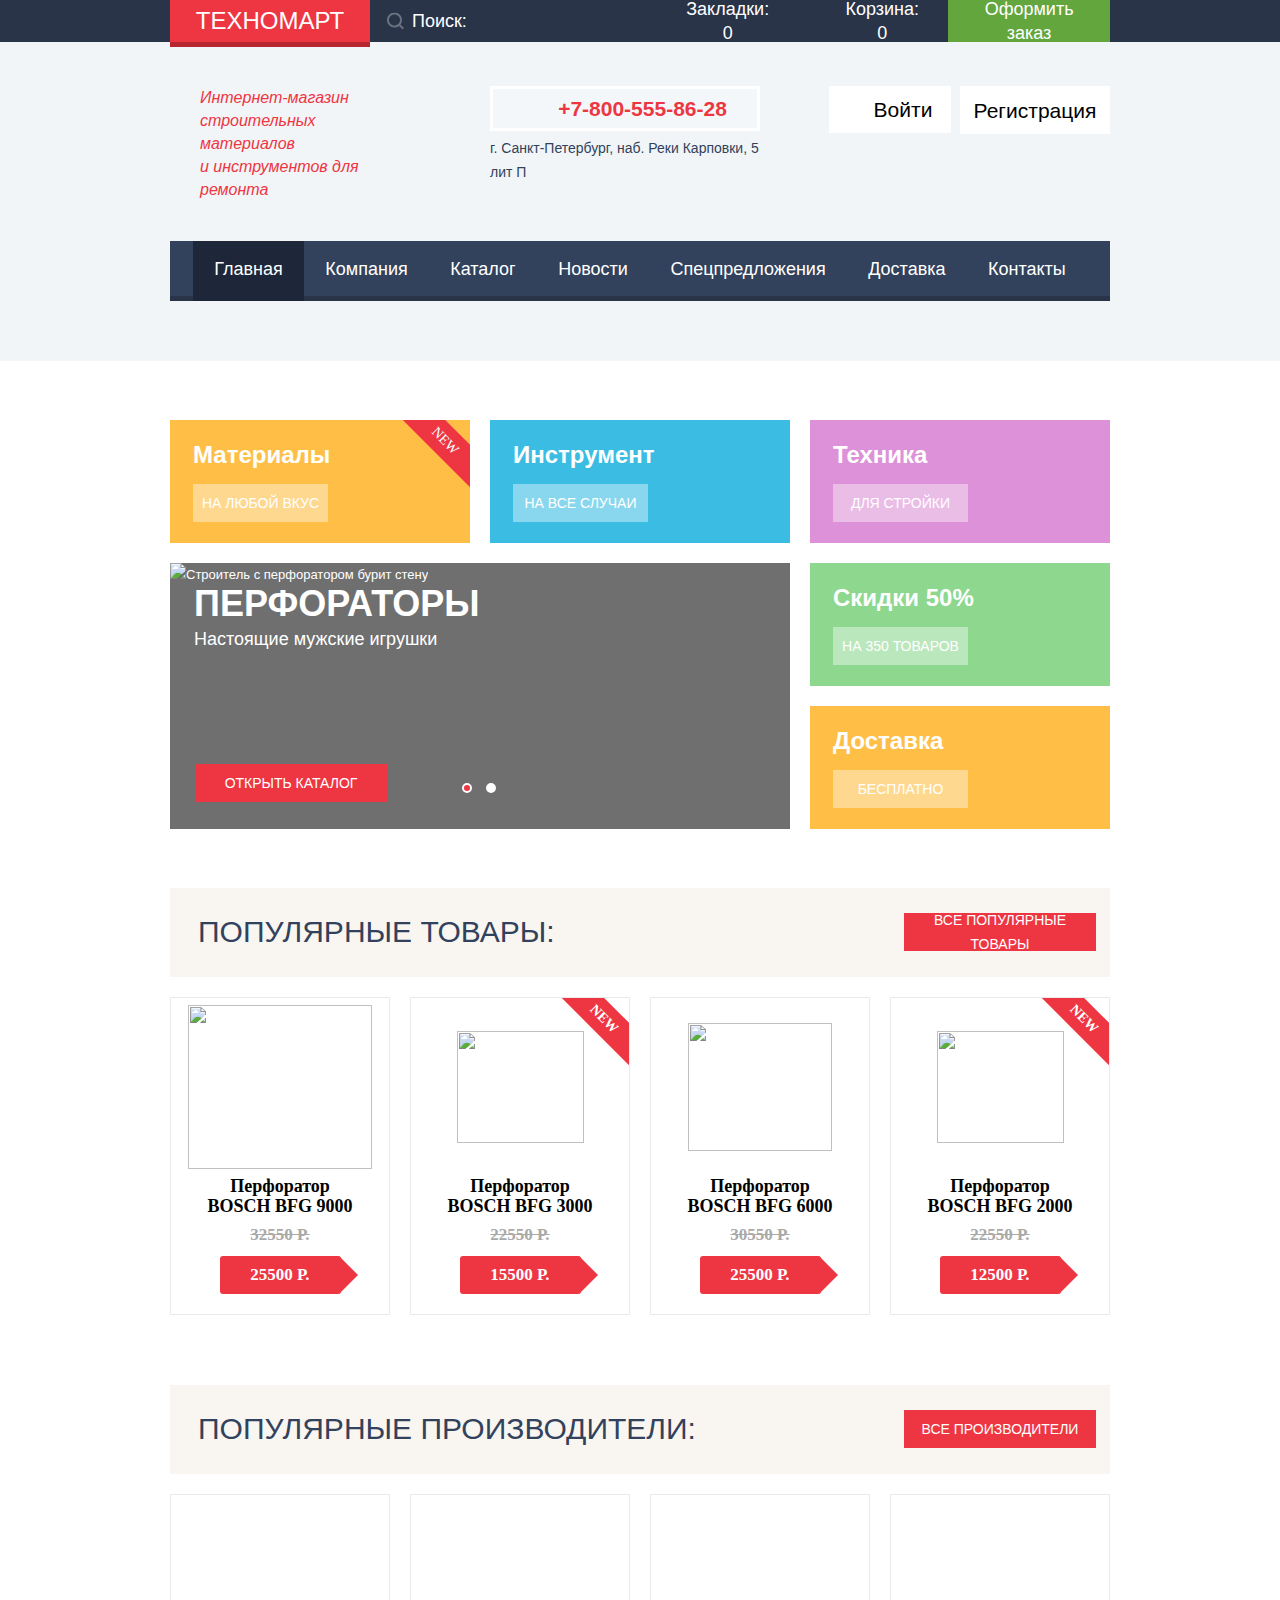
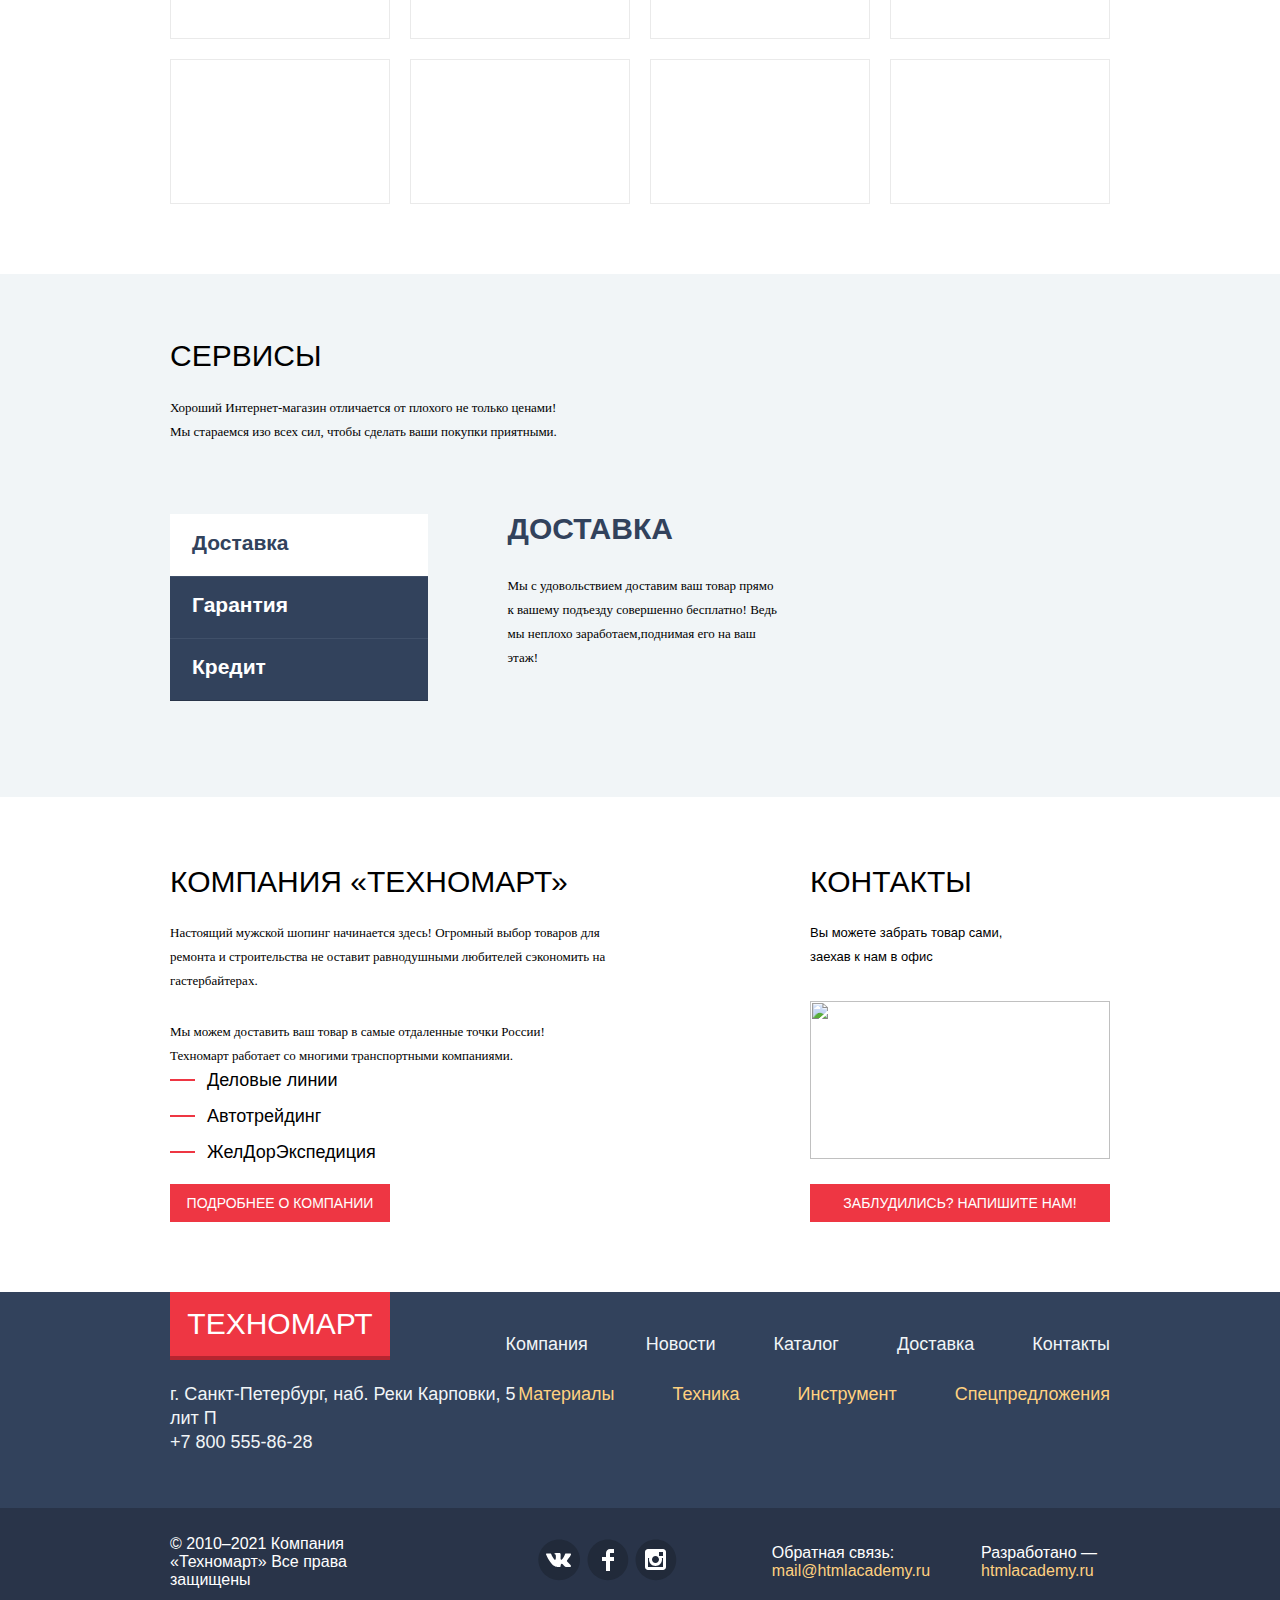
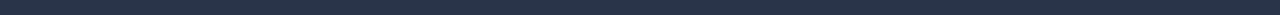
==== index.html @ 5bc8c8d2 "Add files via upload" ====
<!DOCTYPE html>
<html lang="ru">
  <head class="page">
    <meta charset="utf-8">
    <title>HTML Academy: Техномарт</title>
    <link rel="stylesheet" href="normalize.css">
    <link rel="stylesheet" href="styles.css">
    <link rel="icon" href="favicon.ico">
    <link rel="icon" href="img/favicon/32.svg" type="image/svg+xml">
    <link rel="apple-touch-icon" href="img/favicon/180.png">
    <link rel="manifest" href="manifest.webmanifest">
  </head>
  <body class="page-body">
    <header class="main-header">
      <div class="nav-box">
        <nav class="main-nav wrapper">
          <a class="main-header-logo" href="index.html">Техномарт</a>
          <form class="main-search" action="https://echo.htmlacademy.ru/" method="POST">
            <input class="main-search-field" placeholder="Поиск:" type="text" name="search-nav" id="search-form-1" >
            <label class="main-search-label">
              <input class="main-search-submit" type="submit">
              <svg class="main-search-icon" width="17" height="17" viewBox="0 0 17 17" fill="none" xmlns="http://www.w3.org/2000/svg">
                <path fill-rule="evenodd" clip-rule="evenodd" d="M13.458 12.044L17 15.586L15.586 17L12.044 13.458C10.782 14.421 9.21 15 7.5 15C3.35786 15 0 11.6421 0 7.5C0 3.35786 3.35786 0 7.5 0C11.6421 0 15 3.35786 15 7.5C15.0001 9.14309 14.4581 10.7403 13.458 12.044ZM7.5 2C4.467 2 2 4.467 2 7.5C2.00331 10.5362 4.4638 12.9967 7.5 13C10.532 13 13 10.532 13 7.5C13 4.467 10.532 2 7.5 2Z" />
                </svg>
            </label>
          </form>
          <a class="button button-bookmark" href="blank.html">Закладки: 0</a>
          <a class="button button-cart" href="blank.html">Корзина: 0</a>
          <a class="button button-order" href="blank.html" >Оформить заказ</a>
        </nav>
      </div>
      <section class="wrapper">
        <div class="header-contacts">
          <h1 class="header-title">Интернет-магазин строительных материалов  
            <br>и инструментов для ремонта</h1>
          <div class="header-phone" >
            <a class="button header-number" href="tel:+78005558628"> +7-800-555-86-28</a>
            <p>г. Санкт-Петербург, наб. Реки Карповки, 5 лит П</p>
          </div>
          <div class="header-auth">
            <a class="button login-link" href="#">Войти</a>
            <a class="button login-reg" href="#">Регистрация</a>
          </div>
        </div>
          <ul class="site-navigation-list">
            <li class="navigation-item current" ><a href="#">Главная</a></li>
            <li class="navigation-item" ><a href="blank.html">Компания</a></li>
            <li class="navigation-item" ><a href="catalog.html">Каталог</a></li>
            <li class="navigation-item" ><a href="blank.html">Новости</a></li>
            <li class="navigation-item" ><a href="blank.html">Спецпредложения</a></li>
            <li class="navigation-item" ><a href="blank.html">Доставка</a></li>
            <li class="navigation-item" ><a href="blank.html">Контакты</a></li>
          </ul>
      </section>
    </header>
    <main class="container" >
      <section class="features wrapper" >
        <h2 hidden class="features-title">Что мы предлагаем:</h2>
        <div class="features-item materials features-new">
          <h3 class="features-subtitle">Материалы</h3>
          <a class="features-link" href="#">На любой вкус </a>
        </div>
        <div class="features-item instruments">
          <h3 class="features-subtitle">Инструмент</h3>
          <a class="features-link" href="#">На все случаи</a>
        </div>
        <div class="features-item technics ">
          <h3 class="features-subtitle ">Техника</h3>
          <a class="features-link" href="#">Для стройки</a>
        </div>
        <div class="slider">
          <ul class="slider-list">
            <li class="slider-item slider-item-active">
              <img class="slider-image" src="img/man-with-hammer-drill.jpg" width="620" height="266" alt="Строитель с перфоратором бурит стену">
              <h3 class="slider-header" >Перфораторы</h3>
              <p class="slider-caption" >Настоящие мужские игрушки</p>
              <a class="button slider-link" href="catalog.html">Открыть каталог</a>
            </li>
            <li class="slider-item">
              <img class="slider-image" src="img/man-with-drill.jpg" width="620" height="266" alt="Строитель с дрелью сверлить отверстие">
              <h3 class="slider-header" >Дрели</h3>
              <p class="slider-caption">Соседям на радость!</p>
              <a class="button slider-link" href="catalog.html">Открыть каталог</a>
            </li>
          </ul>
          <button  class="slider-btn-bwd" type="button"></button>
          <button  class="slider-btn-fwd" type="button"></button>
          <ul class="slider-pagination">
            <li><button data-slide="0" class="slider-tab slider-tab-active" type="button"></button></li>
            <li><button data-slide="1" class="slider-tab" type="button"></button></li>
          </ul>
        </div>
        <div class="features-item discounts">
          <h3 class="features-subtitle ">Скидки 50%</h3>
          <a class="features-link" href="#">На 350 товаров</a>
        </div>
        <div class="features-item shipping">
          <h3 class="features-subtitle " >Доставка</h3>
          <a class="features-link" href="#">Бесплатно</a>
        </div>
      </section>
      <section class="popular wrapper">
        <div class="section-heading">
          <h2 class="popular-title">Популярные товары: </h2>
          <a class="button popular-link" href="blank.html">Все популярные товары</a>
        </div>
        <ul class="product-list">
          <li data-product-id="1" class="product-item">
            <div class="product-buttons">
              <a class="button products-buy">Купить</a>
              <a href="" class="button products-bookmark">В закладки</a>
            </div>
            <div class="product-image"><img src="img/items/bosch-bfg-9000.jpg" width="184" height="164" alt=""></div>
            <div class="product-info">
              <a href="blank.html">
                <h3 class="product-item-title">Перфоратор BOSCH BFG 9000</h3>
              </a>
              <div class="product-discount">32550 Р.</div>
              <div class="product-price">25500 Р.</div>
            </div>
          </li>
          <li data-product-id="2" class="product-item product-new">
              <div class="product-buttons">
                <a class="button products-buy">Купить</a>
                <a href="" class="button products-bookmark">В закладки</a>
              </div>
              <div class="product-image"><img src="img/items/bosch-bfg-3000.jpg" width="127" height="112" alt=""></div>
              <div class="product-info">
                <a href="blank.html">
                  <h3 class="product-item-title">Перфоратор BOSCH BFG 3000</h3>
                </a>
              <div class="product-discount">22550 Р.</div>
              <div class="product-price">15500 Р.</div>
              </div>
          </li>
          <li data-product-id="3" class="product-item">
            <div class="product-buttons">
              <a class="button products-buy">Купить</a>
              <a href="" class="button products-bookmark">В закладки</a>
            </div>
            <div class="product-image"><img src="img/items/bosch-bfg-6000.jpg" width="144" height="128" alt=""></div>
            <div class="product-info">
              <a href="blank.html">
                <h3 class="product-item-title">Перфоратор BOSCH BFG 6000</h3>
              </a>
              <div class="product-discount">30550 Р.</div>
              <div class="product-price">25500 Р.</div>
            </div>
          </li>
          <li data-product-id="4" class="product-item product-new">
            <div class="product-buttons">
              <a class="button products-buy">Купить</a>
              <a href="" class="button products-bookmark">В закладки</a>
            </div>
            <div class="product-image"><img src="img/items/bosch-bfg-2000.jpg" width="127" height="112" alt=""></div>
            <div class="product-info">
              <a href="blank.html">
                <h3 class="product-item-title">Перфоратор BOSCH BFG 2000</h3>
              </a>
              <div class="product-discount">22550 Р.</div>
              <div class="product-price">12500 Р.</div>
            </div>
          </li>
        </ul>
      </section>
      <section class="partners wrapper">
        <div class="section-heading">
          <h2 class="partners-title">Популярные производители:</h2>
          <a class="button partners-link" href="blank.html">Все производители</a>
        </div>
        <ul class="partners-gallery">
          <li><a class="gallery-item" href="#"><img class="gallery-image" src="img/partners/bosch.png"  alt=""></a></li>
          <li><a class="gallery-item" href="#"><img class="gallery-image" src="img/partners/Makita.png"  alt=""></a></li>
          <li><a class="gallery-item" href="#"><img class="gallery-image" src="img/partners/DeWALT.png"  alt=""></a></li>
          <li><a class="gallery-item" href="#"><img class="gallery-image" src="img/partners/interskol.png"  alt=""></a></li>
          <li><a class="gallery-item" href="#"><img class="gallery-image" src="img/partners/Hitachi.png" alt=""></a></li>
          <li><a class="gallery-item" href="#"><img class="gallery-image" src="img/partners/LG.png"  alt=""></a></li>
          <li><a class="gallery-item" href="#"><img class="gallery-image" src="img/partners/AEG.png"  alt=""></a></li>
          <li><a class="gallery-item" href="#"><img class="gallery-image" src="img/partners/Metabo.png"  alt=""></a></li>
        </ul>
      </section>
      <section class="services">
        <div class="wrapper">
          <h2 class="services-title">Сервисы</h2>
          <p class="services-slogan">Хороший Интернет-магазин отличается от плохого не только ценами!
          Мы стараемся изо всех сил, чтобы сделать ваши покупки приятными.
          </p>
          <div class="services-content">
            <ul class="services-list">
              <li><a data-slide="0" class="services-item services-item-current">Доставка</a></li>
              <li><a data-slide="1" class="services-item">Гарантия</a></li>
              <li><a data-slide="2" class="services-item">Кредит</a></li>
            </ul>
            <div id="shipping" class="services-slide services-shipping services-visible">
              <h3 class="services-inner-title">Доставка</h3>
              <p class="services-text-shipping">
                Мы с удовольствием доставим ваш товар прямо к вашему подъезду
                совершенно бесплатно!
                Ведь мы неплохо заработаем,поднимая его на ваш этаж!
              </p>
            </div>
            <div id="guarantee" class="services-slide services-guarantee">
              <h3 class="services-inner-title">Гарантия</h3>
              <p class="services-text-guarantee">
                Если купленный у нас товар поломается или заискрит, а также в случае пожара, спровоцированного его возгоранием,
                вы всегда можете быть уверены в нашей гарантии.
                Мы обменяем сгоревший товар на новый. Дом уж восстановите как-нибудь сами.
              </p>
            </div>
            <div id="credit" class="services-slide services-credit">
              <h3 class="services-inner-title">Кредит</h3>
              <p class="services-text-credit">
                Залезть в долговую яму стало проще! Кредитные консультанты придут вам на помощь.
              </p>
              <a class="button credit-link" href="#">Отправить заявку</a>
            </div>
          </div>
        </div>
      </section>
      <section class="about wrapper">
        <div class="about-company">
          <h2 class="about-title">КОМПАНИЯ «Техномарт»</h2>
          <div class="about-company-content">
            <p>
              Настоящий мужской шопинг начинается здесь! Огромный выбор
              товаров для ремонта и строительства не оставит равнодушными
              любителей сэкономить на гастербайтерах.
            </p>
            <p>
              Мы можем доставить ваш товар в самые отдаленные точки России!
              <br>
              Техномарт работает со многими транспортными компаниями.
            </p>
          </div>
          <ul class="about-list">
            <li class="about-item">Деловые линии</li>
            <li class="about-item">Автотрейдинг</li>
            <li class="about-item">ЖелДорЭкспедиция</li>
          </ul>
          <a class="button about-link" href="blank.html">Подробнее о компании</a>
        </div>
        <div class="map">
          <h2 class="about-title">Контакты</h2>
          <p>Вы можете забрать товар сами,<br> заехав к нам в офис</p>
          <a id="button-map" class="map-modal-link" ><img src="img/map.jpg"  width="300" height="158" alt=""></a>
          <a id="button-feedback" class="button modal-link">Заблудились? Напишите нам!</a>
        </div>
      </section>
    </main>
    <footer class="main-footer">
      <section class="footer-nav wrapper">
        <div class="footer-nav-first">
          <a class="button footer-logo" href="#">Техномарт</a>
          <ul class="footer-menu-first">
            <li class="first-menu-item"><a  href="blank.html">Компания</a></li>
            <li class="first-menu-item"><a  href="blank.html">Новости</a></li>
            <li class="first-menu-item"><a  href="catalog.html">Каталог</a></li>
            <li class="first-menu-item" ><a href="blank.html">Доставка</a></li>
            <li class="first-menu-item" ><a href="blank.html">Контакты</a></li>
          </ul>
        </div>
        <div class="footer-nav-second">
          <p class="footer-nav-adress">г. Санкт-Петербург, наб. Реки Карповки, 5 лит П 
            <br>+7 800 555-86-28
          </p>
          <ul class="footer-menu-second">
            <li class="second-menu-item" ><a href="blank.html">Материалы</a></li>
            <li class="second-menu-item" ><a href="blank.html">Техника</a></li>
            <li class="second-menu-item" ><a href="blank.html">Инструмент</a></li>
            <li class="second-menu-item" ><a href="blank.html">Спецпредложения</a></li>
          </ul>
        </div>
      </section>
      <section class="footer-bottom">
        <div class="footer-bottom-box wrapper">
            <p class="footer-copyright">
              © 2010–2021 Компания «Техномарт» Все права защищены
            </p>
          <div class="footer-socials">
            <a href="#">
              <svg class="footer-socials-icon" width="44" height="44" viewBox="0 0 44 44" fill="none" xmlns="http://www.w3.org/2000/svg">
              <path fill-rule="evenodd" clip-rule="evenodd" d="M22.1627 1.4839C33.6533 1.4839 42.9683 10.5873 42.9683 21.8169C42.9683 33.0461 33.6533 42.1494 22.1627 42.1494C10.6721 42.1494 1.35714 33.0461 1.35714 21.8169C1.35714 10.5873 10.6721 1.4839 22.1627 1.4839Z" />
              <path d="M24.5403 25.7281C25.4609 25.4384 26.6395 27.6406 27.8943 28.4834C28.836 29.1219 29.5573 28.9841 29.5573 28.9841L32.9017 28.9372C32.9017 28.9372 34.6495 28.8322 33.8232 27.4803C33.7549 27.3678 33.3389 26.4781 31.334 24.6472C29.2376 22.7319 29.5217 23.0422 32.0456 19.7309C33.5835 17.7125 34.1988 16.4797 34.0062 15.9547C33.8213 15.4494 32.6918 15.5806 32.6918 15.5806L28.9237 15.6059C28.5568 15.6069 28.2458 15.7175 28.1042 16.0887C28.1013 16.0925 27.5062 17.6506 26.7127 18.9753C25.0362 21.7775 24.3669 21.9266 24.0896 21.7512C23.4531 21.3453 23.6139 20.1228 23.6139 19.2537C23.6139 16.5378 24.0299 15.4053 22.7992 15.1128C22.388 15.0153 22.0876 14.9516 21.0389 14.9422C19.6985 14.9225 18.5603 14.9422 17.9151 15.2506C17.4866 15.4597 17.1582 15.9181 17.3575 15.9444C17.6079 15.9772 18.1693 16.0944 18.4697 16.4937C18.8559 17.0112 18.8443 18.1709 18.8443 18.1709C18.8443 18.1709 19.0649 21.3687 18.3243 21.7653C17.8159 22.0372 17.1206 21.4822 15.6252 18.9378C14.8615 17.6366 14.2847 16.1984 14.2847 16.1984C14.2847 16.1984 14.173 15.9312 13.9708 15.785C13.73 15.6116 13.393 15.5562 13.393 15.5562L9.81656 15.5787C9.81656 15.5787 9.27923 15.5937 9.08182 15.8244C8.90656 16.0287 9.06738 16.4506 9.06738 16.4506C9.06738 16.4506 11.8686 22.9016 15.0406 26.1509C17.9488 29.1341 21.2537 28.9362 21.2537 28.9362H22.7511C22.7511 28.9362 23.2027 28.8856 23.4338 28.6437C23.6495 28.4187 23.6399 27.9959 23.6399 27.9959C23.6399 27.9959 23.61 26.0187 24.5403 25.7281Z" fill="white"/>
              </svg>
            </a>
            <a href="#">
                <svg class="footer-socials-icon" width="44" height="44" viewBox="0 0 44 44" fill="none" xmlns="http://www.w3.org/2000/svg">
                <path fill-rule="evenodd" clip-rule="evenodd" d="M21.8938 1.4839C33.1232 1.4839 42.2265 10.5873 42.2265 21.8169C42.2265 33.0461 33.1232 42.1494 21.8938 42.1494C10.6643 42.1494 1.56108 33.0461 1.56108 21.8169C1.56108 10.5873 10.6643 1.4839 21.8938 1.4839Z" />
                <path d="M28 15V11H24C21.7909 11 20 12.7909 20 15V19H16V23H20V33H24V23H28V19H24V15H28Z" fill="white"/>
                </svg>
            </a>
            <a href="#">
                <svg class="footer-socials-icon" width="44" height="44" viewBox="0 0 44 44" fill="none" xmlns="http://www.w3.org/2000/svg">
                <path fill-rule="evenodd" clip-rule="evenodd" d="M21.8938 1.4839C33.1233 1.4839 42.2265 10.5873 42.2265 21.8169C42.2265 33.0461 33.1233 42.1494 21.8938 42.1494C10.6643 42.1494 1.56112 33.0461 1.56112 21.8169C1.56112 10.5873 10.6643 1.4839 21.8938 1.4839Z" />
                <path fill-rule="evenodd" clip-rule="evenodd" d="M14 11H29C30.65 11 32 12.35 32 14V29C32 30.65 30.65 32 29 32H14C12.35 32 11 30.65 11 29V14C11 12.35 12.35 11 14 11ZM25 21.5C25 19.57 23.43 18 21.5 18C19.57 18 18 19.57 18 21.5C18 23.43 19.57 25 21.5 25C23.43 25 25 23.43 25 21.5ZM14 29V20H15.181C15.0626 20.4913 15.0019 20.9947 15 21.5C15 25.0899 17.9101 28 21.5 28C25.0899 28 28 25.0899 28 21.5C27.9986 20.9946 27.9379 20.4912 27.819 20H29V29H14ZM25 18H29V14H25V18Z" fill="white"/>
                </svg>
            </a>
          </div>
          <div class="footer-communication">
            <p class="footer-communication-mail">Обратная связь:
             <a class="footer-communication-link" href="mailto:mail@htmlacademy.ru">mail@htmlacademy.ru</a>
            </p>
            <p class="footer-communication-dev">Разработано &mdash;
             <a class="footer-communication-link" href="https://htmlacademy.ru/intensive/htmlcss">htmlacademy.ru</a>
            </p>
          </div>
        </div>
    </section>
    </footer>
    <aside id="modal" class="modal">
      <div class="modal-top-line"></div>
          <form action="https://echo.htmlacademy.ru/" method="POST">
            <div class="modal-container">
              <div class="modal-header">
                <div class="modal-fields">
                  <label class="modal-label">
                    <p>Ваше имя:</p>
                    <input class="modal-input" placeholder="Имя Фамилия" type="text" name="username" id="modal-name">
                  </label>
                  <label class="modal-label">
                    <p>Ваш e-mail:</p>
                    <input  class="modal-input" placeholder="email@example.com" type="email" name="e-mail" id="modal-email">
                  </label>
                </div>
                <label class="modal-label">
                  <p>Текст письма:</p>
                </label>
                  <textarea class="modal-textarea" name="message" id="message" cols="30" rows="6" placeholder="В свободной форме"></textarea>
              </div>
              <footer class="modal-footer">
                <button class="button modal-button" type="submit">Отправить</button>
              </footer>
            </div>
          </form>
          <button id="modal-close" class="modal-close" type="button"></button>
    </aside>
    <aside id="modal-order" class="modal">
      <div class="modal-top-line"></div>  
      <div class="modal-header-basket">
        <img class="modal-header-image" width="66" height="66" src="img/icons/icon-mark.svg" alt="">
        <h2 class="modal-header-title" >Товар добавлен в корзину!</h2>
      </div>
      <footer class="modal-basket-footer">
        <a href="" class="button modal-order">Оформить заказ</a>
        <a href="catalog.html" class="button modal-continue">Продолжить покупки</a>
      </footer>
      <button id="modal-close-basket" class="modal-close" type="button"></button>
    </aside>
    <aside id="modal-map" class="modal modal-map">
      <div class="modal-top-line"></div>
        <iframe class="modal-iframe" src="https://www.google.com/maps/embed?pb=!1m18!1m12!1m3!1d1996.8178647588688!2d30.31519231617443!3d59.96834466666385!2m3!1f0!2f0!3f0!3m2!1i1024!2i768!4f13.1!3m3!1m2!1s0x4696315bc4e8ce61%3A0xe703c377f3424272!2sStudio%20212!5e0!3m2!1sru!2sru!4v1624722445084!5m2!1sru!2sru" width="940" height="446" allowfullscreen="" loading="lazy"></iframe>
        <button id="modal-close-map" class="modal-close" type="button"></button>
    </aside>
    <script src="js/main.js"></script>
  </body>
</html>
---- styles.css ----
/* Variables */

:root {
  --basic-red: #EE3643;
  --basic-green: #63A63E;
  --basic-grey: #3D546F;
  --basic-greylight: #C5C5C5;
  --basic-background: #F1F5F7;
  --basic-white: #ffffff;
  --basic-heading:#F9F5F0;
  --special-yellow: #FFBF47;
  --special-blue:#3BBCE3;
  --special-lilac:#DC91D8;
  --special-greenlight:#8ED78F;
  --special-yellowlight:#FFD180;

  --success:#5FBB2D;
  --warning:#FFBF47;
  --error:#BA2732;
}

/* Fonts */

@font-face {
      font-family: "Сuprum";
      font-style: normal;
      src:
      url("fonts/cuprum.woff2") format("woff2"),
      url("fonts/cuprum.woff") format("woff")
      ;

}
@font-face {
  font-family: "Сuprum";
  font-style: normal;
  font-weight: bold;
  src:
  url("fonts/cuprumbold.woff2") format("woff2"),
  url("fonts/cuprumbold.woff") format("woff")
  ;

}
@font-face {
  font-family: "Сuprum";
  font-style: italic;
  src:
  url("fonts/cuprumitalic.woff2") format("woff2"),
  url("fonts/cuprumitalic.woff") format("woff")
  ;

  }
@font-face {
        font-family: "PT sans";
        font-weight: normal;
        src:
        url("fonts/ptsans.woff2") format("woff2"),
        url("fonts/ptsans.woff") format("woff");
    }
@font-face {
      font-family: "PT sans";
      font-weight: bold;
      src:
      url("fonts/ptsansbold.woff2") format("woff2"),
      url("fonts/ptsansbold.woff") format("woff");
  }
/* main styles */
.page-body {
  position: relative;
  margin: 0;
  padding: 0;
  font-family: "Сuprum", Arial, sans-serif;
  font-style: normal;
  font-weight: normal;
  font-size: 13px;
  line-height: 24px;  
  }

a {
  text-decoration: none;
  }

.button {
  display: flex;
  align-items: center;
  justify-content: center;
  color: var(--basic-white);
  text-align: center;
  outline: none;
  height: 38px;
  font-size: 14px;
}
.wrapper {
  width: 940px;
  margin: 0 auto;
}

/* Navigation */
.main-header {
  width: 100%;
  background-color: var(--basic-background);
  margin-bottom: 59px;
  padding-bottom: 60px;
  }
.catalog-header {
  margin:0;
}
.nav-box {
  background-color:#293449;
  height: 42px;
  margin-bottom: 44px;
}
.main-nav {
  display: flex;
  align-items: center;
  background-color:#293449;
  height: 100%;
  font-size: 18px;
  color:var(--basic-white);
  }
.main-header-logo{
  width: 220px;
  height: 100%;
  font-size: 24px;
  color: var(--basic-white);
  text-transform: uppercase;
  background-color:var(--basic-red);
  box-shadow: 0 5px 0 0 #b62530;
  display: flex;
  align-items: center;
  justify-content: center;
  outline: none;
}
.main-header-logo:hover,
.main-header-logo:focus,
.footer-logo:hover,
.footer-logo:focus {
  background-color: #ca2c37;
}
.main-header-logo:active,
.footer-logo:active {
  background-color:var(--basic-red);
}
.main-search {
  position: relative;
  height: 100%;
}
.main-search-field{
  background-color: #293449;
  border: none;
  outline: none;
  color: var(--basic-white);
  padding: 0 10px 0 42px;
  height: 100%;
  width: 218px;
}
.main-search-field::placeholder {
  color: #ffffff;
}
.main-search-submit {
  display: none;
}
.main-search-label {
  display: flex;
  justify-content: center;
  position: absolute;
  left: 17px;
  top: 50%;
  transform: translateY(-50%);
  color: #fff;
  cursor: pointer;
}
.main-search-icon {
  fill: var(--basic-white);
  opacity: 0.3;
}
.main-search-field:focus {
  background-color: #ffffff;
  color: black;
}
.main-search-field:hover + .main-search-label .main-search-icon {
  opacity: 1;
}
.main-search-field:focus + .main-search-label .main-search-icon {
  opacity: 1;
  fill: var(--basic-red);
}
.button-bookmark,
.button-cart,
.button-order {
  height: 100%;
  box-sizing: border-box;
  font-size: inherit;
}
.button-bookmark {
  padding: 9px 22px;
}
.button-cart {
  padding: 9px 26px;
}
.button-order {
  padding: 9px 18px;
  background-color: var(--basic-green);
}
.button-bookmark::before {
  content: "";
  background: url(img/icons/icon-bookmark.svg) no-repeat;
  height: 16px;
  width: 14px;
  padding-right: 9px;
  display: block;
  fill: var(--basic-white);
  opacity: 0.3;
}
.button-cart::before {
  content: "";
  background: url(img/icons/icon-cart.svg) no-repeat;
  height: 15px;
  width: 15px;
  padding-right: 9px;
  fill: var(--basic-white);
  opacity: 0.3;
}
.button-bookmark:hover::before,
.button-cart:hover::before,
.button-order:hover {
  opacity: 1;
}
.button-order:hover {
  background-color: var(--success);
}
.button-bookmark:active::before,
.button-cart:active::before
 {
  opacity: 0.3;
}
.button-bookmark:active,
.button-cart:active {
  color: rgba(255, 255, 255, 0.5);
  background: #161D29;
}
.button-order:active {
  color: rgba(255, 255, 255, 0.5);
  background-color: var(--basic-green);
}

.button-bookmark:focus,
.button-cart:focus {
  background: #161D29;
}
.button-order:focus {
  background-color: var(--success);
}
.button-filled {
  background-color: var(--basic-red);
}
.button-filled:hover {
  background-color: #ca2c37;
}
.button-filled:active {
  background-color: #ca2c37;
}
.button-filled:focus {
  background-color: #ca2c37;
}
.header-contacts {
  padding-left: 30px;
  display: flex;
  margin-bottom: 40px;
}
.header-title {
  padding: 0;
  margin: 0;
  margin-right: 93px ;
  font-style: italic;
  font-weight: normal;
  font-size: 16px;
  line-height: 23px;
  color:var(--basic-red);
}
.header-phone {
  margin-right: 69px;
  display: flex;
  align-items: center;
  flex-direction: column;
}
.header-phone p {
  margin: 0;
  color: #32425C;
  font-size: 14px;
}
.header-number {
  color: var(--basic-red);
  font-weight: bold;
  font-size: 21px;
  line-height: 30px;
  background: #F3F7F9;
  border: 3px solid #FFFFFF; 
  width: 270px;
  height: 45px;
  box-sizing: border-box;
  margin-bottom: 5px;
}
.header-number::before {
  content: "";
  background: url(img/icons/icon-phone.svg) no-repeat;
  height: 19px;
  width: 19px;
  padding-right: 16px;
  fill: var(--basic-white);
}
.header-auth {
  font-size: 21px;
  line-height: 21px;
  color: black;
  display: flex;
}
.login-link {
  color: #000;
  height: 47px;
  width: 122px;
  background-color: var(--basic-white);
  margin-right: 9px;
  font-size: inherit;
}
.login-link::before {
  content: "";
  background: url(img/icons/icon-login.svg) no-repeat;
  width: 20px;
  height: 17px;
  margin-right: 6px;
  opacity: 0.3;
}
.login-reg {
  font-size: inherit;
  color: black;
  height: 48px;
  min-width: 150px;
  background-color: var(--basic-white);
}
.login-reg:hover,
.login-link:hover,
.login-link:hover::before {
  color: var(--basic-red);
  fill: var(--basic-grey);
  opacity: 1;
}
.login-reg:focus,
.login-link:focus,
.login-link:focus::before {
  color: var(--basic-red);
  fill: var(--basic-grey);
  opacity: 1;
}
.login-reg:active,
.login-link:active {
  opacity: 0.3;
  color: var(--basic-greylight);
}
.header-auth-profile {
  display: flex;
  flex-direction: column;
  align-items: center;
  justify-content: space-between;
  background-color: var(--basic-background);
}
.header-auth-line {
  display: flex;
}
.profile-link {
  display: flex;
  padding: 12px 0;
  margin: 0;
  color: #000;
  margin-right: 20px;
}
.profile-link::before {
  content: "";
  background-image: url(img/icons/icon-user.svg);
  width: 20px;
  height: 18px;
  margin-right: 20px;
  opacity: 0.3;
}
.profile-logout{
  width: 20px;
  height: 18px;
  padding: 12px 0;
  opacity: 0.3;
}
.profile-link:hover::before {
  opacity: 1;
}
.profile-logout:hover {
  opacity: 1;
}
.profile-link:active {
  opacity: 0.3;
}
.profile-logout:active {
    opacity: 0.3;
}
.header-auth-list {
  display: flex;
  list-style: none;
  font-size: 16px;
  line-height: 18px;
  padding: 0;
  margin: 0;
}
.header-list-item a{
  color: #32425C;
}
.header-list-item:hover a{
  color: var(--basic-red);
}
.header-list-item:active a{
  color: #32425C;
  opacity: 0.3;
}
.header-list-item:last-child:before {
  margin: 0 12px 0 12px;
  content: '';
  display: inline-block;
  width: 5px;
  height: 5px;
  border-radius: 50%;
  background-color: #32425C;
}
.site-navigation-list {
  background: #32425C;
  box-shadow: inset 0px -5px 0px #293449;
  list-style: none;
  margin:0;
  padding: 0;
  display: flex;
  flex-wrap: wrap;
  text-align: center;
  padding: 0 23px 0 ;
}
.navigation-item  {
  font-size: 18px;
  flex-grow: 1;
}
.navigation-item a {
  padding: 16px 0 20px;
  color: var(--basic-white);
  display: block;
  outline: none ;
}
.navigation-item:hover {
  background-color: #293449;
}
.navigation-item a:focus {
  background-color: #293449;
}
.navigation-item:active {
  background-color: #1D2739;
  opacity: 0.5;
}
.current {
  background-color: #1D2739;
}
/* Navigation */

/* Main-Content */

.container {
  background-color: var(--basic-white);
}
.features {
  display: grid;
  gap:20px;
  grid-template-columns: 300px 300px 300px;
  margin-bottom: 59px;
}
.features-item {
  position: relative;
  box-sizing: border-box;
  width: 300px;
  min-height: 123px;
  padding-top: 20px;
  padding-left: 23px;
  overflow: hidden;
}
.features-subtitle {
  font-size: 24px;
  line-height: 30px;
  margin: 0;
  margin-bottom: 14px;
  color: var(--basic-white);
}
.features-link {
  display: block;
  width: 135px;
  padding: 10px 0;
  font-size: 14px;
  line-height: 18px;
  text-transform: uppercase;
  text-align: center;
  color: var(--basic-white);
  background: rgba(255, 255, 255, 0.4);
  outline: none;
}
.features-link:hover {
  background: rgba(255, 255, 255, 0.3);
}
.features-link:active {
  background: rgba(255, 255, 255, 0.2);
}
.features-link:focus {
  background: rgba(255, 255, 255, 0.2);
}
.materials  {
  grid-column: 1/2;
  grid-row: 1/1;
  background-image: url(img/icons/icon-1.svg);
  background-color: var(--special-yellow);
  background-position: 213px 31px;
  background-repeat: no-repeat;
}
.instruments{
  grid-column: 2/3;
  grid-row: 1;
  background-image: url(img/icons/icon-2.svg);
  background-color: var(--special-blue);
  background-position: 194px 34px;
  background-repeat: no-repeat;
}
.technics {
  grid-column: 3/4;
  grid-row: 1;
  background-image: url(img/icons/icon-3.svg);
  background-color: var(--special-lilac);
  background-position: 191px 31px;
  background-repeat: no-repeat;
}
.discounts {
  grid-column: 3/4;
  grid-row:2/3;
  background-image: url(img/icons/icon-4.svg);
  background-color: var(--special-greenlight);
  background-position: 196px 27px;
  background-repeat: no-repeat;
}
.shipping{
  grid-column: 3/4;
  grid-row: 3/4;
  background-image: url(img/icons/icon-5.svg);
  background-color: var(--special-yellow);
  background-position: 191px 32px;
  background-repeat: no-repeat;
}
.slider {
  grid-column: 1/3;
  grid-row: 2/4;
  position: relative;
}
.slider-list {
  padding: 0;
  margin: 0;
  list-style: none; 
} 
.slider-image {
  object-fit: contain;
}
.slider-item {
  display: none;
  width: 620px;
  height: 266px;
  margin: 0;
  background-color: #6f6f6f;
  color: var(--basic-white);
}
.slider-item-active {
  display: block;
}
.slider-header {
  position: absolute;
  margin: 0;
  top: 23px;
  font-size: 36px;
  line-height: 36px;
  text-transform: uppercase;
  left: 24px;
}
.slider-caption {
  margin: 0;
  position: absolute;
  top: 64px;
  font-size: 18px;
  left: 24px;
}
.slider-link {
  position: absolute;
  bottom: 27px;
  left: 25px;
  width: 192px;
  background-color: #ee3643;
  text-transform: uppercase;
}
.slider-btn-bwd {
  position: absolute;
  border: 0;
  background-color: transparent;
  cursor: pointer;
  top: 122px;
  left:25px;
  height: 40px;
  width: 22px;
  background-image: url(img/icons/icon-left.svg);
}
.slider-btn-fwd {
  position: absolute;
  border: 0;
  background-color: transparent;
  cursor: pointer;
  top: 122px;
  right:22px;
  height: 40px;
  width: 22px;
  background-image: url(img/icons/icon-left.svg);
  -ms-transform: rotate(180deg);
  transform: rotate(180deg);
}
.slider-pagination {
  position: absolute;
  bottom: 30px;
  display: flex;
  left: 46%;
  list-style: none;
  margin: 0;
  padding: 0;
}
.slider-tab {
  background-color: #fff;
  border-radius: 50%;
  cursor: pointer;
  height: 10px;
  width: 10px;
  padding: 0;
  border: 2px solid #fff;
  margin: 0px 7px;
}
.slider-tab-active {
  background-color: #ee3643;
  border: 2px solid #fff;
}

/* Products */

.popular{
  margin-bottom:70px ;
}
.section-heading {
  background-color: var(--basic-heading  );
  background-color: #f9f5f0;
  display: flex;
  justify-content: space-between;
  align-items: center;
  margin-bottom: 20px;
  padding: 25px 14px 26px 28px;
}
.popular-title,
.partners-title {
  text-transform: uppercase;
  margin: 0;
  font-size: 30px;
  font-weight: normal;
  line-height: 30px;
  color: #32425C;
}

.popular-link,
.partners-link {
  text-transform: uppercase;
  width: 192px;
  background-color: #ee3643;
}
.popular-link:hover,
.partners-link:hover,
.slider-link:hover,
.about-link:hover,
.modal-link:hover,
.credit-link:hover {
  background-color: #CA2C37;
}
.popular-link:active,
.partners-link:active,
.slider-link:active,
.about-link:active,
.modal-link:active,
.credit-link:active {
  background-color: #BA2732;
}
.popular-link:focus,
.partners-link:focus,
.slider-link:focus,
.about-link:focus,
.modal-link:focus,
.credit-link:focus {
  background-color: #BA2732;
}
.product-list {
  display: grid;
  grid-template-columns: 220px 220px 220px 220px;
  gap: 20px;
  font-family: "PT Sans";
  font-style: normal;
  font-weight: bold;
  list-style: none;
  padding: 0;
  margin: 0;
}
.product-item {
  display: flex;
  flex-direction: column;
  justify-content: center;
  position: relative;
  border: 1px solid #EAEAEA;
  box-sizing: border-box;
  width: 220px;
  color:var(--basic-white);
  padding-bottom: 20px;
  overflow: hidden;

}
.product-new:after,
.features-new:after {
  content: "NEW";
  position: absolute;
  color: var(--basic-white);
  font-size: 14px;
  font-family: "Сuprum";
  display: flex;
  justify-content: center;
  align-items: center;
  right: -25px;
  top: 6px;
  background-color: var(--basic-red);
  height: 30px;
  width: 100px;
  transform: rotate(45deg);
}
.product-item:hover {
  box-shadow: 0 0 15px   rgb(87, 84, 84,0.3);
}
.product-image {
  width: 100%;
  height: 178px;
  display: flex;
  justify-content: center;
  align-items: center;
  object-fit: contain;
}
.product-image img{
  object-fit: contain;
}
.product-buttons {
  display: none;
  font-size: 14px;
  text-transform: uppercase;
  width: 100%;
  height: 178px;
}
.products-buy {
  width: 135px;
  border-radius: 2px;
  background-color:var(--basic-green);
  box-shadow: inset 0px -3px 0px #367315;
  color: var(--basic-white);
  margin-bottom: 10px;
}
.products-buy::before {
  content: "";
  background: url(img/icons/icon-cart.svg) no-repeat;
  height: 15px;
  width: 15px;
  margin-right: 8px;
  opacity: 0.3;
}
.products-bookmark {
  width: 135px;
  border-radius: 2px;
  background: #FFFFFF;
  border: 3px solid #63A63E;
  box-sizing: border-box;
  color: #32425C;
}
.products-buy:hover {
  background-color:var(--success);
}
.products-bookmark:hover {
  border: 3px solid #32425C;
}
.products-buy:active {
  background-color:#518534;
}
.products-bookmark:active {
  border: 3px solid #32425C;
  opacity: 0.3;
}
.products-buy:focus {
  background-color:#518534;
}
.products-bookmark:focus {
  border: 3px solid #32425C;
}
.product-item:hover .product-buttons {
  display: flex;
  flex-direction: column;
  align-items: center;
  justify-content: center;
}
.product-item:hover .product-image {
  display: none;
}
.product-item-title {
  display: flex;
  align-items: center;
  text-align: center;
  width: 160px;
  font-size: 18px;
  line-height: 20px;
  color: #000;
  margin: 0;
  margin-bottom: 10px;
}
.product-info {
  display: flex;
  flex-direction: column;
  justify-content: space-between;
  align-items: center;
  flex: 1;
}

.product-price,
.product-discount {
  font-family: "PT Sans";
  font-weight: bold;
  font-size: 17px;
  line-height: 18px;
  text-transform: uppercase;
  text-align: center;
}
.product-discount {
  color: #A9A9A9;
  text-decoration-line: line-through;
  margin-bottom: 12px;
}
.product-price {
  justify-content: center;
  align-items: center;
  display: flex;
  position: relative;
  background-color: var(--basic-red);
  width: 121px;
  height: 38px;
  border-radius: 3px;
  color: var(--basic-white);
}
.product-price::after {
  content: '';
  position: absolute;
  left:119px;
  border-top: 19px solid transparent;
	border-left: 19px solid var(--basic-red);
	border-bottom: 19px solid transparent;
 }

/* Partners */

.partners {
  margin-bottom: 70px;
}
.partners-gallery {
  display: grid;
  gap: 20px;
  grid-template-columns: auto auto auto auto;
  grid-template-rows: auto auto;
  margin:0;
  padding: 0;
  list-style: none;
}
.gallery-item {
  display: flex;
  align-items: center;
  justify-content: center;
  border: 1px solid #EAEAEA;
  box-sizing: border-box;
  width: 220px;
  height: 145px;
  box-sizing: border-box;
  outline: none;
}
.gallery-image {
  object-fit: contain;
}
.gallery-item:hover {
  box-shadow: 0 0 15px rgb(87, 84, 84,0.3);
}
.gallery-item:active {
  box-shadow: 0 0 15px rgb(87, 84, 84,0.3);
  opacity: 0.3;
}
.gallery-item:focus {
  box-shadow: 0 0 15px rgb(87, 84, 84,0.3);
}

/* Services */

.services {
  background-color: var(--basic-background);
  padding-top: 67px;
  margin-bottom: 70px;
}
.services-title {
  font-size: 30px;
  line-height: 30px;
  text-transform: uppercase;
  font-weight: normal;
  margin: 0;
  padding: 0;
  margin-bottom: 25px;
}
.services-slogan {
  font-family: PT Sans;
  font-size: 13px;
  line-height: 24px;
  width: 400px;
  margin: 0;
  padding: 0;
  margin-bottom: 70px;
}
.services-content {
  display: flex;
 }
.services-list {
  font-weight: bold;
  font-size: 21px;
  line-height: 30px;
  list-style: none;
  padding: 0;
  margin: 0;
  margin-right: 80px;
  position: relative;
}
.services-list::before {
  content: "";
  position: absolute;
  width: 26px;
  height: 279px;
  background-image: url(img/icons/shadow.svg);
  background-repeat: no-repeat;
  right: -16px;
  top: 96px;
  transform: translateY(-50%);
  }
.services-item  {
  background-color: #32425C;
  box-shadow: 0px 1px 0px #293449, inset 0px 1px 0px #405069;
  display: flex;
  color: var(--basic-white);
  padding: 14px 139px 18px 22px;
  cursor: pointer;
}
.services-item:hover {
  background-color: #293449;
}
.services-item-current {
  background-color:var(--basic-white);
  color: #32425C;
  box-shadow: none;
}
.services-item-current:hover{
  background-color:var(--basic-white);
  color: #32425C;
} 

.services-inner-title {
  margin: 0;
  margin-bottom: 30px;
  font-size: 30px;
  line-height: 30px;
  text-transform: uppercase;
  color: #32425C;
}
.services-text-shipping {
  font-family: "PT Sans";
  padding: 0;
  margin: 0;
  width: 274px;
}
.services-text-guarantee {
  font-family: "PT Sans";
  padding: 0;
  margin: 0;
  width: 313px;
}
.services-text-credit {
  font-family: "PT Sans";
  padding: 0;
  margin: 0;
  margin-bottom: 26px;
  width: 280px;
}
.credit-link {
  text-transform: uppercase;
  width: 195px;
  background-color: #ee3643;
}
.services-shipping {
  display: none;
  width: 619px;
  min-height: 283px;
  background-image: url(img/shipping.png);
  background-repeat: no-repeat;
  background-position: 100% 100%;
}

.services-guarantee {
  display: none;
  width: 619px;
  min-height: 283px;
  background-image: url(img/guarantee.png);
  background-repeat: no-repeat;
  background-position: 100% 100%;
}
.services-credit {
  display: none;
  width: 619px;
  min-height: 283px;
  background-image: url(img/credit.png);
  background-repeat: no-repeat;
  background-position: 100% 100%;
}
.services-visible {
  display: block;
}
.hidden {
  display: none;
}

/* About */

.about {
  display: flex;
  justify-content: space-between;
  margin-bottom: 70px;
}
.about-company {
  width: 460px;
}
.about-title {
  font-size: 30px;
  font-weight: normal;
  line-height: 30px;
  text-transform: uppercase;
  padding: 0;
  margin: 0;
  margin-bottom: 24px;
}
.about-company-content p {
  font-family: "PT Sans";
  font-size: 13px;
  line-height: 24px;
  padding-bottom: 0px;
  margin: 0;
  text-align: left;
}
.about-company-content p:first-child {
  padding-bottom: 27px;
}
.about-list {
  font-size: 18px;
  line-height: 24px;
  list-style: none;
  margin: 0;
  padding: 0;
  margin-bottom: 20px;
}
.about-item {
  position: relative;
  margin-bottom: 12px;
  padding-left: 37px;
}
.about-item::before {
  content: "";
  position: absolute;
  align-items: center;
  width: 25px;
  height: 2px;
  background: var(--basic-red);
  left: 0;
  top: 50%;
  transform: translateY(-50%);
}
.about-link {
  width: 220px;
  text-transform: uppercase;
  background-color: var(--basic-red);
}
.map {
  width: 300px;
}
.map p {
  margin: 0;
  padding: 0;
  margin-bottom: 32px;
}
.map-modal-link {
  display: block;
  height: 158px;
  margin-bottom: 25px;
  cursor: pointer;
}
.modal-link {
  width: 100%;
  text-transform: uppercase;
  background-color: var(--basic-red);
}

/*  Catalog  */

.catalog-container {
  display: grid;
  grid-template-columns:1fr 2fr;
  grid-template-rows: 1fr 50px;
  padding-bottom: 66px;
}
.catalog-list {
  grid-template-columns: 220px 220px 220px;
}
.breadcrumbs {
  margin: 20px 0 20px 0;
  padding: 0;
  font-family: "PT Sans";
  font-size: 13px;
  line-height: 18px;
  display: flex;
  flex-wrap: wrap;
  text-transform: uppercase;
  color: #000000;
  list-style: none;
}
.breadcrumbs-item {
  margin: 0;
  display: flex;
  align-items: center;
}
.breadcrumbs-link {
  padding: 0;
  color: #000;
}
.breadcrumbs-item:not(:last-of-type)::after {
  content: "";
  border: solid #C1C6CE;
  border-width: 0 1px 1px 0;
  padding: 4px;
  margin: 0 18px 0 18px;
  transform: rotate(-45deg);
  -webkit-transform: rotate(-45deg);
}
.catalog-heading {
  font-weight: normal;
  background-color: var(--basic-background);
  padding: 30px 30px 30px;
  margin-bottom: 20px;
}
.catalog-title {
  font-weight: normal;
  font-size: 30px;
  line-height: 30px;
  color: #32425C;
  text-transform: uppercase;
  margin: 0;
}
.sorting {
  display: flex;
  justify-content: space-between;
  align-items: center;
  font-family: 'PT sans';
  line-height: 18px;
  text-transform: uppercase;
  background-color:#F7F3EC;
  padding: 10px 15px 10px 25px;
  margin-bottom: 28px;
}
.sorting p {
  padding: 0;
  margin: 0;
}
.sorting-button {
  font-family: 'PT sans';
  line-height: 18px;
  text-transform: uppercase;
  color: #000000;
  opacity: 0.3;
  padding: 0;
  cursor: pointer;
  background-color: transparent;
  border:0;
  border-bottom: 1px dotted var(--basic-red);
  outline: 0;
}
.sorting-button:hover {
  opacity: 1;
  border-bottom: 1px solid var(--basic-red);
}

.current-type,
.current-type:hover {
  color:var(--basic-red);
  opacity: 1;
  border:none;
}
.sorting-type {
  padding: 0;
  margin: 0;
  display: flex;
  list-style: none;
}
.sorting-arrow-up {
  margin-right: 21px;
}
.sorting-arrow-up,
.sorting-arrow-down {
  fill: #000;
  opacity: 0.3;
}
.sorting-arrow-up:hover,
.sorting-arrow-down:hover {
  opacity: 1;
}
.current-type-arrow {
  opacity: 1;
  fill: var(--basic-red);
}
.pagination {
  list-style: none;
  padding: 0;
  margin:0;
  display: flex;
  grid-row: 3;
  grid-column: 2;
}
.pagination-item {
  font-family: "PT Sans";
  background: #FFFFFF;
  border: 1px solid #E5E5E5;
  box-sizing: border-box;
  border-radius: 2px;
  padding: 0;
  margin: 0;
  padding: 10px 15px;
  margin-right: 10px;
  color: #000;
  outline: none;
}
.pagination-item:hover,
.next-page-btn:hover {
  border: 1px solid var(--basic-greylight);
}
.pagination-item:focus,
.next-page-btn:focus {
  border: 1px solid var(--basic-greylight);
}
.pagination-item:active,
.next-page-btn:active {
  color: var(--basic-red);
  border: 1px solid var(--basic-red);
}
.current-page {
  background-color: var(--basic-red);
  color: var(--basic-white);
  border: none ;
}
.current-page:active,
.current-page:hover {
  background-color: var(--basic-red);
  color: var(--basic-white);
  border: none ;
}
.next-page-btn {
  font-size: 14px;
  text-transform: uppercase;
  border: 0;
  background-color: var(--basic-white);
  color: #000;
  border: 1px solid #E5E5E5;
  padding: 10px 35px;
  outline: none;
}
/* Catalog Filters */
.filter {
  width: 220px;
  text-transform: uppercase;
  font-family: "PT Sans";
  font-style: normal;
  font-weight: normal;
}
.filter-heading {
  background-color:#F7F3EC;
  padding: 10px 18px ;
  margin-bottom: 14px;
}
.filter-title {
  font-size: 13px;
  line-height: 18px;
  margin: 0;
  font-weight: normal;
}
.filter-fieldset{
  border: none;
  padding: 0;
  margin: 0;
  box-sizing: border-box;
  margin-bottom: 16px;
}
.filter-fieldset:not(:last-of-type) {
  border-bottom: 1px solid var(--basic-greylight);
}
.range-controls {
  position: relative;
  height: 41px;
  margin-bottom: 9px;
  padding-top: 39px;
  padding-right: 20px;
  padding-left: 20px;
  background-color:#F7F3EC;
  border-radius: 5px;
}
.range-controls .scale {
  height: 2px;
  background: #d7dcde;
}
.range-controls .bar {
  width: 84%;
  height: 2px;
  background: #00ca74;
}
.range-controls .toggle {
  position: absolute;
  top: 31px;
  left: 0;
  width: 4px;
  height: 4px;
  padding: 0;
  border: 8px solid #ffffff;
  background-color: #ababab;
  border-radius: 50%;
  box-shadow: 0 2px 1px 0 #cfcfcf;
  cursor: pointer;
}
.range-controls .toggle-min {
  left: 18px;
}
.range-controls .toggle-max {
  left: 160px;
}
.price-controls {
  display: flex;
  justify-content: space-between;
  font-size: 16px;
  margin-bottom: 25px;
}
.price-controls span {
  align-self: center;
}
.price-controls input {
  width: 95px;
  padding: 10px 0;
  text-align: center;
  color: #000;
  border: none;
  background-color:#F7F3EC;
}
.filter-caption {
  font-weight: bold;
  font-size: 17px;
  line-height: 30px;
  margin-bottom: 12px;
}
.filter-radio-title {
  margin-bottom: 22px;
}
.filter-vendors-title{
  margin-bottom: 16px;
}
.filter-sort-list {
  list-style: none;
  font-size: 15px;
  line-height: 19px;
  padding: 0;
  margin: 0;
  margin-bottom: 28px;
}
.filter-sort-list-item {
  text-align: left;
  margin-bottom: 20px;
}
.filter-btn {
  background: #FFFFFF;
  border: 1px solid #E5E5E5;
  border-radius: 2px;
  color: #000;
  padding: 0;
  text-transform: uppercase;
  width: 100%;
  cursor: pointer;
  font-size: inherit;
}
.filter-btn:active {
  border: 1px solid var(--basic-red);
  color: var(--basic-red);
}
.filter-btn:hover {
  border: 1px solid var(--basic-greylight);
}
.filter-btn:focus {
  border: 1px solid var(--basic-greylight);
}
.checkbox-wrapper {
  position: relative;
  padding-left: 35px;
  cursor: pointer;
  -webkit-user-select: none;
  -moz-user-select: none;
  -ms-user-select: none;
  user-select: none;
}
.checkbox-wrapper input {
  position: absolute;
  opacity: 0;
  cursor: pointer;
  height: 0;
  width: 0;
}
.checkbox-checkmark {
  position: absolute;
  top: 0;
  left: 0;
  background-image: url(img/icons/checkbox-off.svg);
  background-repeat: no-repeat;
  width: 23px;
  height: 23px;
  opacity: 0.5;
}
.checkbox-wrapper input:focus ~ .checkbox-checkmark {
  opacity: 1;
}
.checkbox-wrapper input:hover ~ .checkbox-checkmark {
  opacity: 1;
}
.checkbox-wrapper input:checked ~ .checkbox-checkmark {
  background-image: url(img/icons/checkbox-on.svg);
  background-repeat: no-repeat;
  width: 26px;
  height: 23px;
}
.radio-wrapper {
  position: relative;
  padding-left: 35px;
  margin-bottom: 16px;
  cursor: pointer;
  -webkit-user-select: none;
  -moz-user-select: none;
  -ms-user-select: none;
  user-select: none;
}
.radio-wrapper input {
  position: absolute;
  opacity: 0;
  cursor: pointer;
}
.radio-checkmark {
  position: absolute;
  top: 0;
  left: 0;
  background-image: url(img/icons/radio-off.svg);
  background-repeat: no-repeat;
  width: 25px;
  height: 25px;
}
.radio-wrapper input:checked ~ .radio-checkmark {
  background-image: url(img/icons/radio-on.svg);
  background-repeat: no-repeat;
}
.radio-wrapper input:disabled ~ span,
.checkbox-wrapper input:disabled ~ span {
  opacity: 0.3;
}

/* Catalog About */

.about-hammers {
  background-color: var(--basic-background);
  padding: 66px 0 68px 0;
}
.caption {
  font-size: 30px;
  line-height: 30px;
  text-transform: uppercase;
  color: #000000;
  margin-bottom: 25px;
}

.caption-content {
  margin: 0;
  font-family: "PT Sans";
  font-style: normal;
  font-weight: normal;
  font-size: 13px;
  line-height: 24px;
  color: #000000;
}

/*  Footer  */

.main-footer {
  background: #32425C;
}
.footer-nav {
  font-size: 18px;
  line-height: 24px;
  padding-bottom: 54px;
}
.footer-logo{
  width: 220px;
  padding: 13px 0;
  font-size: 30px;
  text-transform: uppercase;
  color: var(--basic-white);
  background-color:var(--basic-red);
  box-shadow: 0 4px 0 0 #b62530;
}

.footer-nav-first {
  display: flex;
  margin-bottom: 26px;
  justify-content: space-between;
}

.footer-nav-second {
  display: flex;
  justify-content: space-between;
}
.footer-nav-adress {
  margin: 0;
  padding: 0;
  color: var(--basic-background);
}
.footer-menu-first {
  display: flex;
  list-style: none;
  margin: 0;
  padding: 0;
  align-self: flex-end;
}
.footer-menu-second {
  display: flex;
  list-style: none;
  padding: 0;
  margin: 0;
}
.first-menu-item:not(:last-of-type) a{
  margin: 0;
  margin-right: 58px;
  padding: 0;
}
.first-menu-item a {
  color: var(--basic-background);
  outline: none;
}
.second-menu-item:not(:last-of-type) a{
  margin: 0;
  margin-right: 58px;
  padding: 0;
}
.second-menu-item a {
  color: var(--special-yellowlight);
  outline: none;
}
.first-menu-item:hover {
  color: var(--basic-background);
  text-decoration: underline;
}
.second-menu-item:hover {
  color: var(--special-yellowlight);
  text-decoration: underline;
}
.first-menu-item a:focus {
  color: var(--basic-background);
  text-decoration: underline;
}
.second-menu-item a:focus {
  color: var(--special-yellowlight);
  text-decoration: underline;
}
.first-menu-item:active,
.second-menu-item:active{
  opacity: 0.5;
  text-decoration: none;
}
.footer-bottom {
  color: #FFFFFF;
  font-size: 16px;
  line-height: 18px;
  background-color: #293449;
}
.footer-bottom-box {
  display: flex;
  align-content: center;
  align-items: center;
  justify-content: space-between;
  min-height: 107px;
}
.footer-copyright {
  flex-basis: 240px;
  margin: 0;
  margin-right: 34px;
}
.footer-socials{
  align-self: center;
}
.footer-socials-icon {
  fill:#212A3A;
}
.footer-socials-icon:hover{
  fill:var(--basic-red);
}
.footer-socials a:focus{
  outline: none;
}
.footer-communication {
  display: flex;
}
.footer-communication-mail {
  padding: 0;
  margin: 0;
  margin-right: 51px;
}
.footer-communication-dev {
  padding: 0;
  margin: 0;
  margin-right: 13px;
}
.footer-communication-link {
  color: var(--special-yellowlight);
  display: block;
}
.footer-communication-link:hover {
  text-decoration: underline;
}
.footer-communication-link:active {
  color: var(--basic-red);
}

/* Modal */

.modal {
  display: none;
  position: fixed;
  top: 50%;
  left: 50%;
  transform: translate(-50%, -50%);
  width: 620px;
  background-color: var(--basic-white);
}
.modal-visible {
  display: block;
}
.modal-top-line {
  width: 100%;
  padding-bottom: 7px;
  background-color: var(--basic-red);
}
.modal-header {
  position: relative;
  padding: 46px 80px 37px;
}

.modal-container {
  display: flex;
  flex-direction: column;
  margin: 0;
  padding: 0;
}
.modal-fields {
  display: flex;
  margin-bottom: 13px;
}
.modal-label {
  font-size: 18px;
  color: #000;
  font-weight: bold;
}
.modal-label p {
  margin: 0;
  padding: 0;
  margin-bottom: 11px;
}

.modal-label:first-child {
 margin-right: 20px;
}
.modal-input {
  border: 2px solid var(--basic-greylight);
  padding: 10px 16px;
  font-size: 13px;
  border-radius: 2px;
  outline: 0;
  width: 220px;
  box-sizing: border-box;
}
.modal-textarea {
  resize: none;
  height: 114px;
  box-sizing: border-box;
  width: 100%;
  border: 2px solid #dee3e4;
}
.modal-footer {
  background-color: #F4F4F4;
  padding: 37px 80px ;
}
.modal-button {
  text-transform: uppercase;
  width: 100%;
  background-color: #ee3643;
  border: none;
}
.modal-close {
  width: 21px;
  height: 21px;
  position: absolute;
  top: 14px;
  right: 11px;
  background-image: url("img/icons/icon-close.svg");
  cursor: pointer;
  border: none;
  background-color: transparent;
}

.modal-header-basket {
  display: flex;
  align-items: center;
  justify-content: center;
  padding: 48px 0 50px;
}
.modal-header-title {
  margin: 0;
  font-weight: bold;
  font-size: 24px;
  line-height: 30px;
  color: #000000;
}
.modal-header-image {
  width: 66px;
  height: 66px;
  margin-right: 20px;
}
.modal-basket-footer {
  background-color: #F4F4F4;
  padding: 37px 80px ;
  display: flex;
  align-items: center ;
  justify-content: center;
}
.modal-order {
  text-transform: uppercase;
  width: 192px;
  background-color: #ee3643;
  border: none;
  margin-right: 10px;
}
.modal-continue {
  text-transform: uppercase;
  width: 192px;
  background-color: var(--basic-white);
  border: none;
  color: #000;
}
.modal-iframe {
  border: none;
}
.modal-map {
  width: 940px;
  height: 446px;
  top: 50%;
  left: 50%;
  transform: translate(-50%, -50%);
}
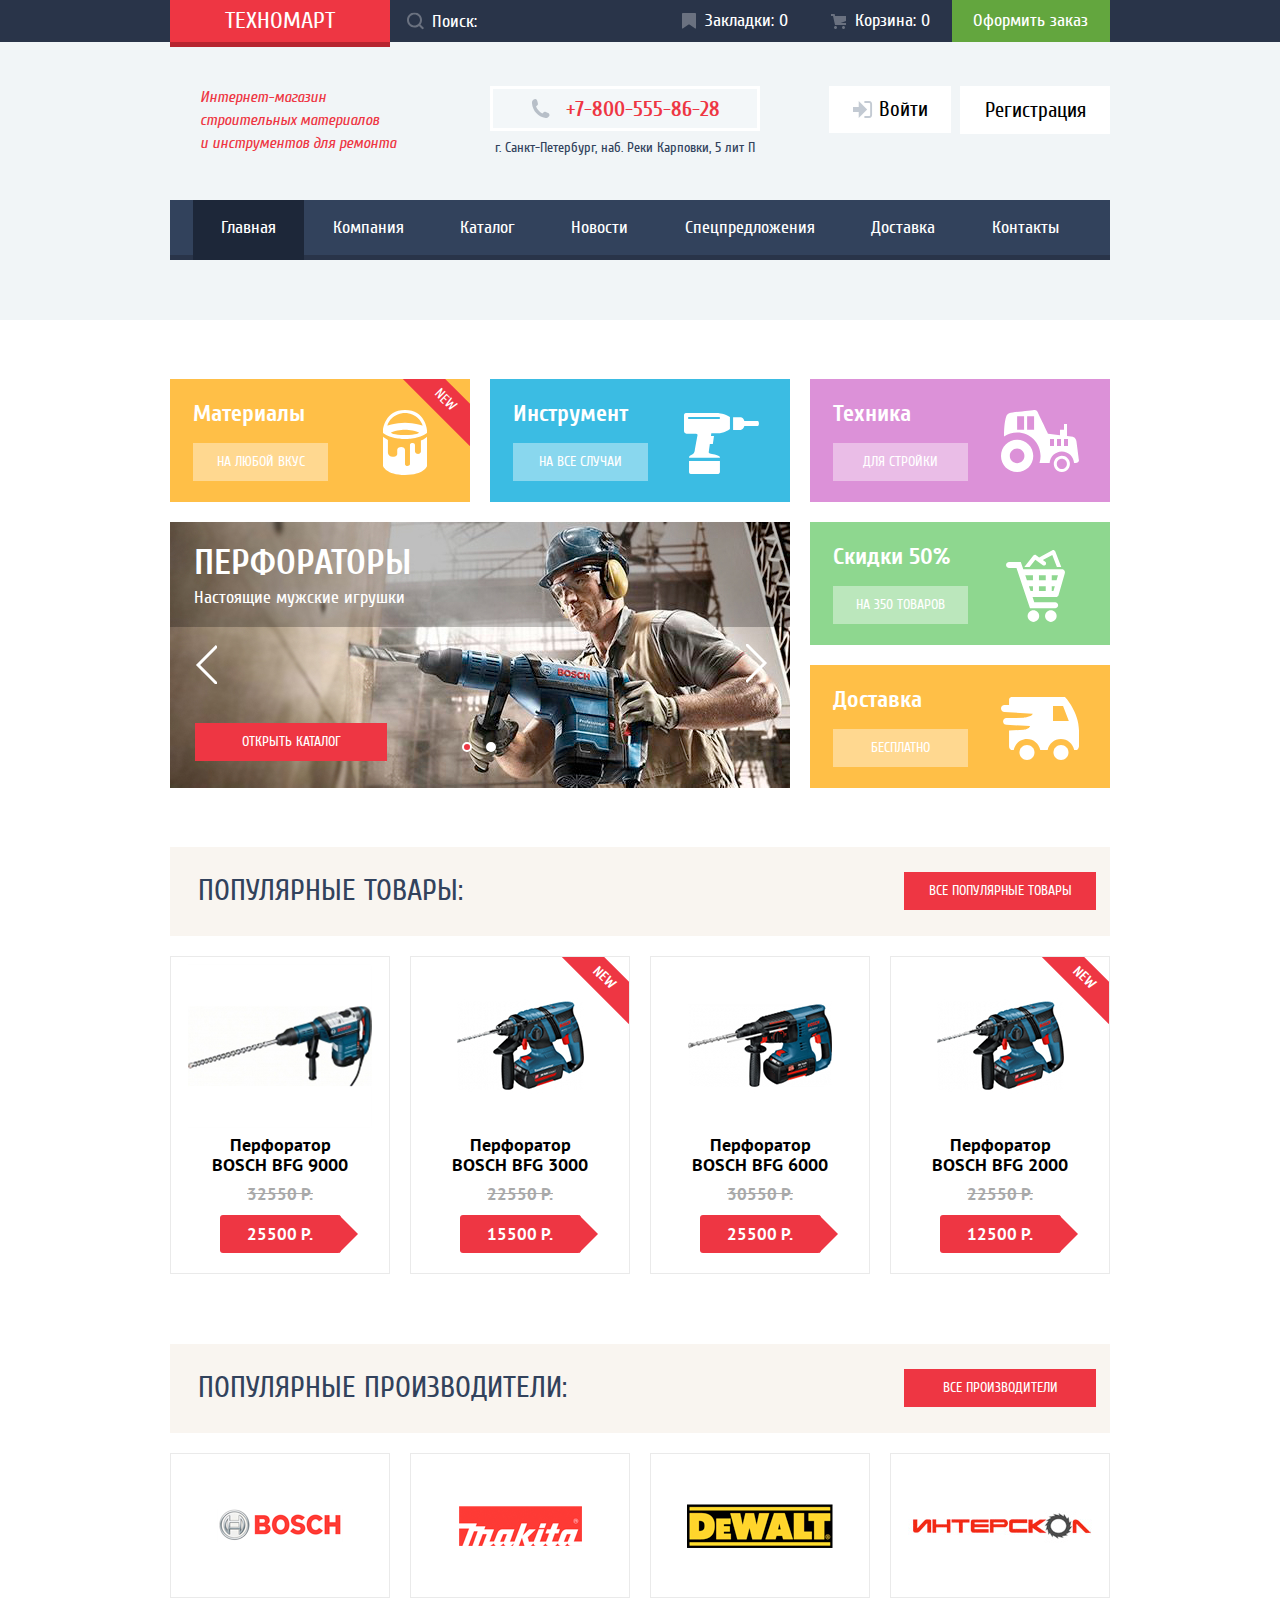
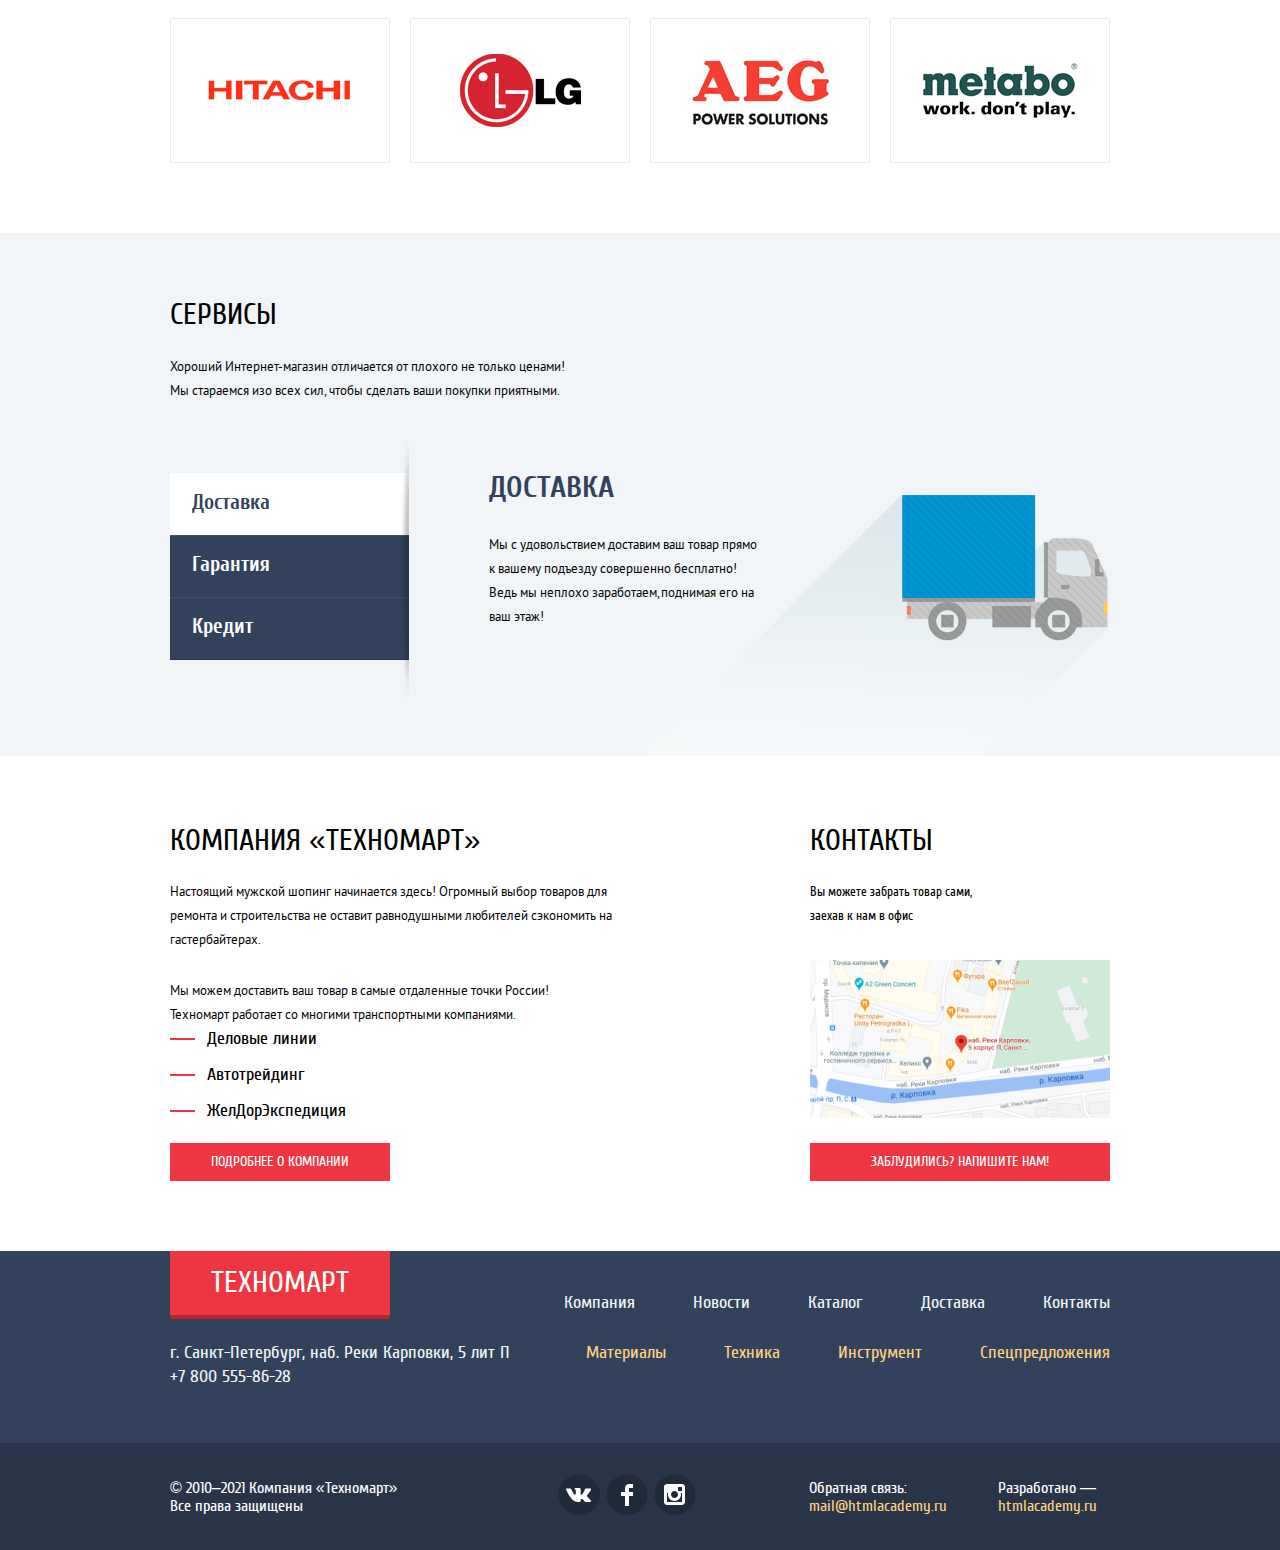
==== commit 409f8922: "123" ====
--- a/index.html
+++ b/index.html
@@ -4,7 +4,7 @@
     <meta charset="utf-8">
     <title>HTML Academy: Техномарт</title>
     <link rel="stylesheet" href="normalize.css">
-    <link rel="stylesheet" href="styles.css">
+    <link rel="stylesheet" href="minimized.css">
     <link rel="icon" href="favicon.ico">
     <link rel="icon" href="img/favicon/32.svg" type="image/svg+xml">
     <link rel="apple-touch-icon" href="img/favicon/180.png">
@@ -169,14 +169,14 @@
           <a class="button partners-link" href="blank.html">Все производители</a>
         </div>
         <ul class="partners-gallery">
-          <li><a class="gallery-item" href="#"><img class="gallery-image" src="img/partners/bosch.png"  alt=""></a></li>
-          <li><a class="gallery-item" href="#"><img class="gallery-image" src="img/partners/Makita.png"  alt=""></a></li>
-          <li><a class="gallery-item" href="#"><img class="gallery-image" src="img/partners/DeWALT.png"  alt=""></a></li>
-          <li><a class="gallery-item" href="#"><img class="gallery-image" src="img/partners/interskol.png"  alt=""></a></li>
-          <li><a class="gallery-item" href="#"><img class="gallery-image" src="img/partners/Hitachi.png" alt=""></a></li>
-          <li><a class="gallery-item" href="#"><img class="gallery-image" src="img/partners/LG.png"  alt=""></a></li>
-          <li><a class="gallery-item" href="#"><img class="gallery-image" src="img/partners/AEG.png"  alt=""></a></li>
-          <li><a class="gallery-item" href="#"><img class="gallery-image" src="img/partners/Metabo.png"  alt=""></a></li>
+          <li><a class="gallery-item" href="#"><img class="gallery-image" src="img/partners/bosch.png" width="126" height="37"  alt="Логотип фирмы-производителя Bosch"></a></li>
+          <li><a class="gallery-item" href="#"><img class="gallery-image" src="img/partners/Makita.png" width="123" height="40"   alt="Логотип фирмы-производителя Bosch""></a></li>
+          <li><a class="gallery-item" href="#"><img class="gallery-image" src="img/partners/DeWALT.png"  width="146" height="44" alt="Логотип фирмы-производителя DeWALT"></a></li>
+          <li><a class="gallery-item" href="#"><img class="gallery-image" src="img/partners/interskol.png" width="200" height="76" alt="Логотип фирмы-производителя Interskol"></a></li>
+          <li><a class="gallery-item" href="#"><img class="gallery-image" src="img/partners/Hitachi.png" width="169" height="31" alt="Логотип фирмы-производителя Hitachi"></a></li>
+          <li><a class="gallery-item" href="#"><img class="gallery-image" src="img/partners/LG.png" width="121" height="73" alt="Логотип фирмы-производителя LG"></a></li>
+          <li><a class="gallery-item" href="#"><img class="gallery-image" src="img/partners/AEG.png" width="151" height="96" alt="Логотип фирмы-производителя AEG"></a></li>
+          <li><a class="gallery-item" href="#"><img class="gallery-image" src="img/partners/Metabo.png" width="204" height="69" alt="Логотип фирмы-производителя Metabo"></a></li>
         </ul>
       </section>
       <section class="services">
@@ -242,7 +242,7 @@
         <div class="map">
           <h2 class="about-title">Контакты</h2>
           <p>Вы можете забрать товар сами,<br> заехав к нам в офис</p>
-          <a id="button-map" class="map-modal-link" ><img src="img/map.jpg"  width="300" height="158" alt=""></a>
+          <a id="button-map" class="map-modal-link" ><img src="img/map.jpg"  width="300" height="158" alt="Карта местонахождения офиса компании Техномарт"></a>
           <a id="button-feedback" class="button modal-link">Заблудились? Напишите нам!</a>
         </div>
       </section>
@@ -260,8 +260,10 @@
           </ul>
         </div>
         <div class="footer-nav-second">
-          <p class="footer-nav-adress">г. Санкт-Петербург, наб. Реки Карповки, 5 лит П 
-            <br>+7 800 555-86-28
+          <p class="footer-nav-adress">
+            г. Санкт-Петербург, наб. Реки Карповки, 5 лит П 
+            <br>
+            <a href="tel:+78005558628">+7 800 555-86-28</a>
           </p>
           <ul class="footer-menu-second">
             <li class="second-menu-item" ><a href="blank.html">Материалы</a></li>
--- a/minimized.css
+++ b/minimized.css
@@ -0,0 +1 @@
+:root{--basic-red:#EE3643;--basic-green:#63A63E;--basic-grey:#3D546F;--basic-greylight:#C5C5C5;--basic-background:#F1F5F7;--basic-white:#ffffff;--basic-heading:#F9F5F0;--special-yellow:#FFBF47;--special-blue:#3BBCE3;--special-lilac:#DC91D8;--special-greenlight:#8ED78F;--special-yellowlight:#FFD180;--success:#5FBB2D;--warning:#FFBF47;--error:#BA2732}@font-face{font-family:"Сuprum";font-style:normal;src:url(fonts/cuprum.woff2) format("woff2"),url(fonts/cuprum.woff) format("woff")}@font-face{font-family:"Сuprum";font-style:normal;font-weight:700;src:url(fonts/cuprumbold.woff2) format("woff2"),url(fonts/cuprumbold.woff) format("woff")}@font-face{font-family:"Сuprum";font-style:italic;src:url(fonts/cuprumitalic.woff2) format("woff2"),url(fonts/cuprumitalic.woff) format("woff")}@font-face{font-family:"PT sans";font-weight:400;src:url(fonts/ptsans.woff2) format("woff2"),url(fonts/ptsans.woff) format("woff")}@font-face{font-family:"PT sans";font-weight:700;src:url(fonts/ptsansbold.woff2) format("woff2"),url(fonts/ptsansbold.woff) format("woff")}.page-body{position:relative;margin:0;padding:0;font-family:"Сuprum",Arial,sans-serif;font-style:normal;font-weight:400;font-size:13px;line-height:24px}a{text-decoration:none}.button{display:flex;align-items:center;justify-content:center;color:var(--basic-white);text-align:center;outline:0;height:38px;font-size:14px}.wrapper{width:940px;margin:0 auto}.main-header{width:100%;background-color:var(--basic-background);margin-bottom:59px;padding-bottom:60px}.catalog-header{margin:0}.nav-box{display:flex;flex-wrap:wrap;background-color:#293449;height:42px;margin-bottom:44px}.main-nav{display:flex;align-items:center;background-color:#293449;height:100%;font-size:18px;color:var(--basic-white)}.main-header-logo{width:220px;height:100%;font-size:24px;color:var(--basic-white);text-transform:uppercase;background-color:var(--basic-red);box-shadow:0 5px 0 0 #b62530;display:flex;align-items:center;justify-content:center;outline:0}.footer-logo:focus,.footer-logo:hover,.main-header-logo:focus,.main-header-logo:hover{background-color:#ca2c37}.footer-logo:active,.main-header-logo:active{background-color:var(--basic-red)}.main-search{position:relative;height:100%}.main-search-field{background-color:#293449;border:none;outline:0;color:var(--basic-white);padding:0 10px 0 42px;height:100%;width:218px}.main-search-field::placeholder{color:#fff}.main-search-submit{display:none}.main-search-label{display:flex;justify-content:center;position:absolute;left:17px;top:50%;transform:translateY(-50%);color:#fff;cursor:pointer}.main-search-icon{fill:var(--basic-white);opacity:.3}.main-search-field:focus{background-color:#fff;color:#000}.main-search-field:hover+.main-search-label .main-search-icon{opacity:1}.main-search-field:focus+.main-search-label .main-search-icon{opacity:1;fill:var(--basic-red)}.button-bookmark,.button-cart,.button-order{height:100%;box-sizing:border-box;font-size:inherit}.button-bookmark{flex-grow:1}.button-cart{flex-grow:1}.button-order{flex-grow:1;background-color:var(--basic-green)}.button-bookmark::before{content:"";background:url(img/icons/icon-bookmark.svg) no-repeat;height:16px;width:14px;padding-right:9px;display:block;fill:var(--basic-white);opacity:.3}.button-cart::before{content:"";background:url(img/icons/icon-cart.svg) no-repeat;height:15px;width:15px;padding-right:9px;fill:var(--basic-white);opacity:.3}.button-bookmark:hover::before,.button-cart:hover::before,.button-order:hover{opacity:1}.button-order:hover{background-color:var(--success)}.button-bookmark:active::before,.button-cart:active::before{opacity:.3}.button-bookmark:active,.button-cart:active{color:rgba(255,255,255,.5);background:#161d29}.button-order:active{color:rgba(255,255,255,.5);background-color:var(--basic-green)}.button-bookmark:focus,.button-cart:focus{background:#161d29}.button-order:focus{background-color:var(--success)}.button-filled{background-color:var(--basic-red)}.button-filled:hover{background-color:#ca2c37}.button-filled:active{background-color:#ca2c37}.button-filled:focus{background-color:#ca2c37}.header-contacts{padding-left:30px;display:flex;margin-bottom:40px}.header-title{padding:0;margin:0;margin-right:93px;font-style:italic;font-weight:400;font-size:16px;line-height:23px;color:var(--basic-red)}.header-phone{margin-right:69px;display:flex;align-items:center;flex-direction:column}.header-phone p{margin:0;color:#32425c;font-size:14px}.header-number{color:var(--basic-red);font-weight:700;font-size:21px;line-height:30px;background:#f3f7f9;border:3px solid #fff;width:270px;height:45px;box-sizing:border-box;margin-bottom:5px}.header-number::before{content:"";background:url(img/icons/icon-phone.svg) no-repeat;height:19px;width:19px;padding-right:16px;fill:var(--basic-white)}.header-auth{font-size:21px;line-height:21px;color:#000;display:flex}.login-link{color:#000;height:47px;width:122px;background-color:var(--basic-white);margin-right:9px;font-size:inherit}.login-link::before{content:"";background:url(img/icons/icon-login.svg) no-repeat;width:20px;height:17px;margin-right:6px;opacity:.3}.login-reg{font-size:inherit;color:#000;height:48px;min-width:150px;background-color:var(--basic-white)}.login-link:hover,.login-link:hover::before,.login-reg:hover{color:var(--basic-red);fill:var(--basic-grey);opacity:1}.login-link:focus,.login-link:focus::before,.login-reg:focus{color:var(--basic-red);fill:var(--basic-grey);opacity:1}.login-link:active,.login-reg:active{opacity:.3;color:var(--basic-greylight)}.header-auth-profile{display:flex;flex-direction:column;align-items:center;justify-content:space-between;background-color:var(--basic-background)}.header-auth-line{display:flex}.profile-link{display:flex;padding:12px 0;margin:0;color:#000;margin-right:20px}.profile-link::before{content:"";background-image:url(img/icons/icon-user.svg);width:20px;height:18px;margin-right:20px;opacity:.3}.profile-logout{width:20px;height:18px;padding:12px 0;opacity:.3}.profile-link:hover::before{opacity:1}.profile-logout:hover{opacity:1}.profile-link:active{opacity:.3}.profile-logout:active{opacity:.3}.header-auth-list{display:flex;list-style:none;font-size:16px;line-height:18px;padding:0;margin:0}.header-list-item a{color:#32425c}.header-list-item:hover a{color:var(--basic-red)}.header-list-item:active a{color:#32425c;opacity:.3}.header-list-item:last-child:before{margin:0 12px 0 12px;content:'';display:inline-block;width:5px;height:5px;border-radius:50%;background-color:#32425c}.site-navigation-list{background:#32425c;box-shadow:inset 0 -5px 0 #293449;list-style:none;margin:0;padding:0;display:flex;flex-wrap:wrap;text-align:center;padding:0 23px 0}.navigation-item{font-size:18px;flex-grow:1}.navigation-item a{padding:16px 0 20px;color:var(--basic-white);display:block;outline:0}.navigation-item:hover{background-color:#293449}.navigation-item a:focus{background-color:#293449}.navigation-item:active{background-color:#1d2739;opacity:.5}.current{background-color:#1d2739}.container{background-color:var(--basic-white)}.features{display:grid;gap:20px;grid-template-columns:300px 300px 300px;margin-bottom:59px}.features-item{position:relative;box-sizing:border-box;width:300px;min-height:123px;padding-top:20px;padding-left:23px;overflow:hidden}.features-subtitle{font-size:24px;line-height:30px;margin:0;margin-bottom:14px;color:var(--basic-white)}.features-link{display:block;width:135px;padding:10px 0;font-size:14px;line-height:18px;text-transform:uppercase;text-align:center;color:var(--basic-white);background:rgba(255,255,255,.4);outline:0}.features-link:hover{background:rgba(255,255,255,.3)}.features-link:active{background:rgba(255,255,255,.2)}.features-link:focus{background:rgba(255,255,255,.2)}.materials{grid-column:1/2;grid-row:1/1;background-image:url(img/icons/icon-1.svg);background-color:var(--special-yellow);background-position:213px 31px;background-repeat:no-repeat}.instruments{grid-column:2/3;grid-row:1;background-image:url(img/icons/icon-2.svg);background-color:var(--special-blue);background-position:194px 34px;background-repeat:no-repeat}.technics{grid-column:3/4;grid-row:1;background-image:url(img/icons/icon-3.svg);background-color:var(--special-lilac);background-position:191px 31px;background-repeat:no-repeat}.discounts{grid-column:3/4;grid-row:2/3;background-image:url(img/icons/icon-4.svg);background-color:var(--special-greenlight);background-position:196px 27px;background-repeat:no-repeat}.shipping{grid-column:3/4;grid-row:3/4;background-image:url(img/icons/icon-5.svg);background-color:var(--special-yellow);background-position:191px 32px;background-repeat:no-repeat}.slider{grid-column:1/3;grid-row:2/4;position:relative}.slider-list{padding:0;margin:0;list-style:none}.slider-image{object-fit:contain}.slider-item{display:none;width:620px;height:266px;margin:0;background-color:#6f6f6f;color:var(--basic-white)}.slider-item-active{display:block}.slider-header{position:absolute;margin:0;top:23px;font-size:36px;line-height:36px;text-transform:uppercase;left:24px}.slider-caption{margin:0;position:absolute;top:64px;font-size:18px;left:24px}.slider-link{position:absolute;bottom:27px;left:25px;width:192px;background-color:#ee3643;text-transform:uppercase}.slider-btn-bwd{position:absolute;border:0;background-color:transparent;cursor:pointer;top:122px;left:25px;height:40px;width:22px;background-image:url(img/icons/icon-left.svg)}.slider-btn-fwd{position:absolute;border:0;background-color:transparent;cursor:pointer;top:122px;right:22px;height:40px;width:22px;background-image:url(img/icons/icon-left.svg);-ms-transform:rotate(180deg);transform:rotate(180deg)}.slider-pagination{position:absolute;bottom:30px;display:flex;left:46%;list-style:none;margin:0;padding:0}.slider-tab{background-color:#fff;border-radius:50%;cursor:pointer;height:10px;width:10px;padding:0;border:2px solid #fff;margin:0 7px}.slider-tab-active{background-color:#ee3643;border:2px solid #fff}.popular{margin-bottom:70px}.section-heading{background-color:var(--basic-heading);background-color:#f9f5f0;display:flex;justify-content:space-between;align-items:center;margin-bottom:20px;padding:25px 14px 26px 28px}.partners-title,.popular-title{text-transform:uppercase;margin:0;font-size:30px;font-weight:400;line-height:30px;color:#32425c}.partners-link,.popular-link{text-transform:uppercase;width:192px;background-color:#ee3643}.about-link:hover,.credit-link:hover,.modal-link:hover,.partners-link:hover,.popular-link:hover,.slider-link:hover{background-color:#ca2c37}.about-link:active,.credit-link:active,.modal-link:active,.partners-link:active,.popular-link:active,.slider-link:active{background-color:#ba2732}.about-link:focus,.credit-link:focus,.modal-link:focus,.partners-link:focus,.popular-link:focus,.slider-link:focus{background-color:#ba2732}.product-list{display:grid;grid-template-columns:220px 220px 220px 220px;gap:20px;font-family:"PT Sans";font-style:normal;font-weight:700;list-style:none;padding:0;margin:0}.product-item{display:flex;flex-direction:column;justify-content:center;position:relative;border:1px solid #eaeaea;box-sizing:border-box;width:220px;color:var(--basic-white);padding-bottom:20px;overflow:hidden}.features-new:after,.product-new:after{content:"NEW";position:absolute;color:var(--basic-white);font-size:14px;font-family:"Сuprum";display:flex;justify-content:center;align-items:center;right:-25px;top:6px;background-color:var(--basic-red);height:30px;width:100px;transform:rotate(45deg)}.product-item:hover{box-shadow:0 0 15px rgb(87,84,84,.3)}.product-image{width:100%;height:178px;display:flex;justify-content:center;align-items:center;object-fit:contain}.product-image img{object-fit:contain}.product-buttons{display:none;font-size:14px;text-transform:uppercase;width:100%;height:178px}.products-buy{width:135px;border-radius:2px;background-color:var(--basic-green);box-shadow:inset 0 -3px 0 #367315;color:var(--basic-white);margin-bottom:10px}.products-buy::before{content:"";background:url(img/icons/icon-cart.svg) no-repeat;height:15px;width:15px;margin-right:8px;opacity:.3}.products-bookmark{width:135px;border-radius:2px;background:#fff;border:3px solid #63a63e;box-sizing:border-box;color:#32425c}.products-buy:hover{background-color:var(--success)}.products-bookmark:hover{border:3px solid #32425c}.products-buy:active{background-color:#518534}.products-bookmark:active{border:3px solid #32425c;opacity:.3}.products-buy:focus{background-color:#518534}.products-bookmark:focus{border:3px solid #32425c}.product-item:hover .product-buttons{display:flex;flex-direction:column;align-items:center;justify-content:center}.product-item:hover .product-image{display:none}.product-buttons-visible{display:flex;flex-direction:column;align-items:center;justify-content:center}.product-image-hidden{display:none}.product-item-title{display:flex;align-items:center;text-align:center;width:160px;font-size:18px;line-height:20px;color:#000;margin:0;margin-bottom:10px}.product-info{display:flex;flex-direction:column;justify-content:space-between;align-items:center;flex:1}.product-discount,.product-price{font-family:"PT Sans";font-weight:700;font-size:17px;line-height:18px;text-transform:uppercase;text-align:center}.product-discount{color:#a9a9a9;text-decoration-line:line-through;margin-bottom:12px}.product-price{justify-content:center;align-items:center;display:flex;position:relative;background-color:var(--basic-red);width:121px;height:38px;border-radius:3px;color:var(--basic-white)}.product-price::after{content:'';position:absolute;left:119px;border-top:19px solid transparent;border-left:19px solid var(--basic-red);border-bottom:19px solid transparent}.partners{margin-bottom:70px}.partners-gallery{display:grid;gap:20px;grid-template-columns:auto auto auto auto;grid-template-rows:auto auto;margin:0;padding:0;list-style:none}.gallery-item{display:flex;align-items:center;justify-content:center;border:1px solid #eaeaea;box-sizing:border-box;width:220px;height:145px;box-sizing:border-box;outline:0}.gallery-image{object-fit:contain}.gallery-item:hover{box-shadow:0 0 15px rgb(87,84,84,.3)}.gallery-item:active{box-shadow:0 0 15px rgb(87,84,84,.3);opacity:.3}.gallery-item:focus{box-shadow:0 0 15px rgb(87,84,84,.3)}.services{background-color:var(--basic-background);padding-top:67px;margin-bottom:70px}.services-title{font-size:30px;line-height:30px;text-transform:uppercase;font-weight:400;margin:0;padding:0;margin-bottom:25px}.services-slogan{font-family:PT Sans;font-size:13px;line-height:24px;width:400px;margin:0;padding:0;margin-bottom:70px}.services-content{display:flex}.services-list{font-weight:700;font-size:21px;line-height:30px;list-style:none;padding:0;margin:0;margin-right:80px;position:relative}.services-list::before{content:"";position:absolute;width:26px;height:279px;background-image:url(img/icons/shadow.svg);background-repeat:no-repeat;right:-16px;top:96px;transform:translateY(-50%)}.services-item{background-color:#32425c;box-shadow:0 1px 0 #293449,inset 0 1px 0 #405069;display:flex;color:var(--basic-white);padding:14px 139px 18px 22px;cursor:pointer}.services-item:hover{background-color:#293449}.services-item-current{background-color:var(--basic-white);color:#32425c;box-shadow:none}.services-item-current:hover{background-color:var(--basic-white);color:#32425c}.services-inner-title{margin:0;margin-bottom:30px;font-size:30px;line-height:30px;text-transform:uppercase;color:#32425c}.services-text-shipping{font-family:"PT Sans";padding:0;margin:0;width:274px}.services-text-guarantee{font-family:"PT Sans";padding:0;margin:0;width:313px}.services-text-credit{font-family:"PT Sans";padding:0;margin:0;margin-bottom:26px;width:280px}.credit-link{text-transform:uppercase;width:195px;background-color:#ee3643}.services-shipping{display:none;width:619px;min-height:283px;background-image:url(img/shipping.png);background-repeat:no-repeat;background-position:100% 100%}.services-guarantee{display:none;width:619px;min-height:283px;background-image:url(img/guarantee.png);background-repeat:no-repeat;background-position:100% 100%}.services-credit{display:none;width:619px;min-height:283px;background-image:url(img/credit.png);background-repeat:no-repeat;background-position:100% 100%}.services-visible{display:block}.hidden{display:none}.about{display:flex;justify-content:space-between;margin-bottom:70px}.about-company{width:460px}.about-title{font-size:30px;font-weight:400;line-height:30px;text-transform:uppercase;padding:0;margin:0;margin-bottom:24px}.about-company-content p{font-family:"PT Sans";font-size:13px;line-height:24px;padding-bottom:0;margin:0;text-align:left}.about-company-content p:first-child{padding-bottom:27px}.about-list{font-size:18px;line-height:24px;list-style:none;margin:0;padding:0;margin-bottom:20px}.about-item{position:relative;margin-bottom:12px;padding-left:37px}.about-item::before{content:"";position:absolute;align-items:center;width:25px;height:2px;background:var(--basic-red);left:0;top:50%;transform:translateY(-50%)}.about-link{width:220px;text-transform:uppercase;background-color:var(--basic-red)}.map{width:300px}.map p{margin:0;padding:0;margin-bottom:32px}.map-modal-link{display:block;height:158px;margin-bottom:25px;cursor:pointer}.modal-link{width:100%;text-transform:uppercase;background-color:var(--basic-red)}.catalog-container{display:grid;grid-template-columns:1fr 2fr;grid-template-rows:1fr 50px;padding-bottom:66px}.catalog-list{grid-template-columns:220px 220px 220px}.breadcrumbs{margin:20px 0 20px 0;padding:0;font-family:"PT Sans";font-size:13px;line-height:18px;display:flex;flex-wrap:wrap;text-transform:uppercase;color:#000;list-style:none}.breadcrumbs-item{margin:0;display:flex;align-items:center}.breadcrumbs-link{padding:0;color:#000}.breadcrumbs-item:not(:last-of-type)::after{content:"";border:solid #c1c6ce;border-width:0 1px 1px 0;padding:4px;margin:0 18px 0 18px;transform:rotate(-45deg);-webkit-transform:rotate(-45deg)}.catalog-heading{font-weight:400;background-color:var(--basic-background);padding:30px 30px 30px;margin-bottom:20px}.catalog-title{font-weight:400;font-size:30px;line-height:30px;color:#32425c;text-transform:uppercase;margin:0}.sorting{display:flex;justify-content:space-between;align-items:center;font-family:'PT sans';line-height:18px;text-transform:uppercase;background-color:#f7f3ec;padding:10px 15px 10px 25px;margin-bottom:28px}.sorting p{padding:0;margin:0}.sorting-button{font-family:'PT sans';line-height:18px;text-transform:uppercase;color:#000;opacity:.3;padding:0;cursor:pointer;background-color:transparent;border:0;border-bottom:1px dotted var(--basic-red);outline:0}.sorting-button:hover{opacity:1;border-bottom:1px solid var(--basic-red)}.current-type,.current-type:hover{color:var(--basic-red);opacity:1;border:none}.sorting-type{padding:0;margin:0;display:flex;list-style:none}.sorting-arrow-up{margin-right:21px}.sorting-arrow-down,.sorting-arrow-up{fill:#000;opacity:.3}.sorting-arrow-down:hover,.sorting-arrow-up:hover{opacity:1}.current-type-arrow{opacity:1;fill:var(--basic-red)}.pagination{list-style:none;padding:0;margin:0;display:flex;grid-row:3;grid-column:2}.pagination-item{font-family:"PT Sans";background:#fff;border:1px solid #e5e5e5;box-sizing:border-box;border-radius:2px;padding:0;margin:0;padding:10px 15px;margin-right:10px;color:#000;outline:0}.next-page-btn:hover,.pagination-item:hover{border:1px solid var(--basic-greylight)}.next-page-btn:focus,.pagination-item:focus{border:1px solid var(--basic-greylight)}.next-page-btn:active,.pagination-item:active{color:var(--basic-red);border:1px solid var(--basic-red)}.current-page{background-color:var(--basic-red);color:var(--basic-white);border:none}.current-page:active,.current-page:hover{background-color:var(--basic-red);color:var(--basic-white);border:none}.next-page-btn{font-size:14px;text-transform:uppercase;border:0;background-color:var(--basic-white);color:#000;border:1px solid #e5e5e5;padding:10px 35px;outline:0}.filter{width:220px;text-transform:uppercase;font-family:"PT Sans";font-style:normal;font-weight:400}.filter-heading{background-color:#f7f3ec;padding:10px 18px;margin-bottom:14px}.filter-title{font-size:13px;line-height:18px;margin:0;font-weight:400}.filter-fieldset{border:none;padding:0;margin:0;box-sizing:border-box;margin-bottom:16px}.filter-fieldset:not(:last-of-type){border-bottom:1px solid var(--basic-greylight)}.range-controls{position:relative;height:41px;margin-bottom:9px;padding-top:39px;padding-right:20px;padding-left:20px;background-color:#f7f3ec;border-radius:5px}.range-controls .scale{height:2px;background:#d7dcde}.range-controls .bar{width:84%;height:2px;background:#00ca74}.range-controls .toggle{position:absolute;top:31px;left:0;width:4px;height:4px;padding:0;border:8px solid #fff;background-color:#ababab;border-radius:50%;box-shadow:0 2px 1px 0 #cfcfcf;cursor:pointer}.range-controls .toggle-min{left:18px}.range-controls .toggle-max{left:160px}.price-controls{display:flex;justify-content:space-between;font-size:16px;margin-bottom:25px}.price-controls span{align-self:center}.price-controls input{width:95px;padding:10px 0;text-align:center;color:#000;border:none;background-color:#f7f3ec}.filter-caption{font-weight:700;font-size:17px;line-height:30px;margin-bottom:12px}.filter-radio-title{margin-bottom:22px}.filter-vendors-title{margin-bottom:16px}.filter-sort-list{list-style:none;font-size:15px;line-height:19px;padding:0;margin:0;margin-bottom:28px}.filter-sort-list-item{text-align:left;margin-bottom:20px}.filter-btn{background:#fff;border:1px solid #e5e5e5;border-radius:2px;color:#000;padding:0;text-transform:uppercase;width:100%;cursor:pointer;font-size:inherit}.filter-btn:active{border:1px solid var(--basic-red);color:var(--basic-red)}.filter-btn:hover{border:1px solid var(--basic-greylight)}.filter-btn:focus{border:1px solid var(--basic-greylight)}.checkbox-wrapper{position:relative;padding-left:35px;cursor:pointer;-webkit-user-select:none;-moz-user-select:none;-ms-user-select:none;user-select:none}.checkbox-wrapper input{position:absolute;opacity:0;cursor:pointer;height:0;width:0}.checkbox-checkmark{position:absolute;top:0;left:0;background-image:url(img/icons/checkbox-off.svg);background-repeat:no-repeat;width:23px;height:23px;opacity:.5}.checkbox-wrapper input:focus~.checkbox-checkmark{opacity:1}.checkbox-wrapper input:hover~.checkbox-checkmark{opacity:1}.checkbox-wrapper input:checked~.checkbox-checkmark{background-image:url(img/icons/checkbox-on.svg);background-repeat:no-repeat;width:26px;height:23px}.radio-wrapper{position:relative;padding-left:35px;margin-bottom:16px;cursor:pointer;-webkit-user-select:none;-moz-user-select:none;-ms-user-select:none;user-select:none}.radio-wrapper input{position:absolute;opacity:0;cursor:pointer}.radio-checkmark{position:absolute;top:0;left:0;background-image:url(img/icons/radio-off.svg);background-repeat:no-repeat;width:25px;height:25px}.radio-wrapper input:checked~.radio-checkmark{background-image:url(img/icons/radio-on.svg);background-repeat:no-repeat}.checkbox-wrapper input:disabled~span,.radio-wrapper input:disabled~span{opacity:.3}.about-hammers{background-color:var(--basic-background);padding:66px 0 68px 0}.caption{font-size:30px;line-height:30px;text-transform:uppercase;color:#000;margin-bottom:25px}.caption-content{margin:0;font-family:"PT Sans";font-style:normal;font-weight:400;font-size:13px;line-height:24px;color:#000}.main-footer{background:#32425c}.footer-nav{font-size:18px;line-height:24px;padding-bottom:54px}.footer-logo{width:220px;padding:13px 0;font-size:30px;text-transform:uppercase;color:var(--basic-white);background-color:var(--basic-red);box-shadow:0 4px 0 0 #b62530}.footer-nav-first{display:flex;margin-bottom:26px;justify-content:space-between}.footer-nav-second{display:flex;justify-content:space-between}.footer-nav-adress{margin:0;padding:0;color:var(--basic-background)}.footer-nav-adress a{color:var(--basic-background)}.footer-menu-first{display:flex;list-style:none;margin:0;padding:0;align-self:flex-end}.footer-menu-second{display:flex;list-style:none;padding:0;margin:0}.first-menu-item:not(:last-of-type) a{margin:0;margin-right:58px;padding:0}.first-menu-item a{color:var(--basic-background);outline:0}.second-menu-item:not(:last-of-type) a{margin:0;margin-right:58px;padding:0}.second-menu-item a{color:var(--special-yellowlight);outline:0}.first-menu-item:hover{color:var(--basic-background);text-decoration:underline}.second-menu-item:hover{color:var(--special-yellowlight);text-decoration:underline}.first-menu-item a:focus{color:var(--basic-background);text-decoration:underline}.second-menu-item a:focus{color:var(--special-yellowlight);text-decoration:underline}.first-menu-item:active,.second-menu-item:active{opacity:.5;text-decoration:none}.footer-bottom{color:#fff;font-size:16px;line-height:18px;background-color:#293449}.footer-bottom-box{display:flex;align-content:center;align-items:center;justify-content:space-between;min-height:107px}.footer-copyright{flex-basis:240px;margin:0;margin-right:34px}.footer-socials{align-self:center}.footer-socials-icon{fill:#212a3a}.footer-socials-icon:hover{fill:var(--basic-red)}.footer-socials a:focus{outline:0}.footer-communication{display:flex}.footer-communication-mail{padding:0;margin:0;margin-right:51px}.footer-communication-dev{padding:0;margin:0;margin-right:13px}.footer-communication-link{color:var(--special-yellowlight);display:block}.footer-communication-link:hover{text-decoration:underline}.footer-communication-link:active{color:var(--basic-red)}.modal{display:none;position:fixed;top:50%;left:50%;transform:translate(-50%,-50%);width:620px;background-color:var(--basic-white)}.modal-visible{display:block}.modal-top-line{width:100%;padding-bottom:7px;background-color:var(--basic-red)}.modal-header{position:relative;padding:46px 80px 37px}.modal-container{display:flex;flex-direction:column;margin:0;padding:0}.modal-fields{display:flex;margin-bottom:13px}.modal-label{font-size:18px;color:#000;font-weight:700}.modal-label p{margin:0;padding:0;margin-bottom:11px}.modal-label:first-child{margin-right:20px}.modal-input{border:2px solid var(--basic-greylight);padding:10px 16px;font-size:13px;border-radius:2px;outline:0;width:220px;box-sizing:border-box}.modal-textarea{resize:none;height:114px;box-sizing:border-box;width:100%;border:2px solid #dee3e4}.modal-footer{background-color:#f4f4f4;padding:37px 80px}.modal-button{text-transform:uppercase;width:100%;background-color:#ee3643;border:none}.modal-close{width:21px;height:21px;position:absolute;top:14px;right:11px;background-image:url(img/icons/icon-close.svg);cursor:pointer;border:none;background-color:transparent}.modal-header-basket{display:flex;align-items:center;justify-content:center;padding:48px 0 50px}.modal-header-title{margin:0;font-weight:700;font-size:24px;line-height:30px;color:#000}.modal-header-image{width:66px;height:66px;margin-right:20px}.modal-basket-footer{background-color:#f4f4f4;padding:37px 80px;display:flex;align-items:center;justify-content:center}.modal-order{text-transform:uppercase;width:192px;background-color:#ee3643;border:none;margin-right:10px}.modal-continue{text-transform:uppercase;width:192px;background-color:var(--basic-white);border:none;color:#000}.modal-iframe{border:none}.modal-map{width:940px;height:446px;top:50%;left:50%;transform:translate(-50%,-50%)}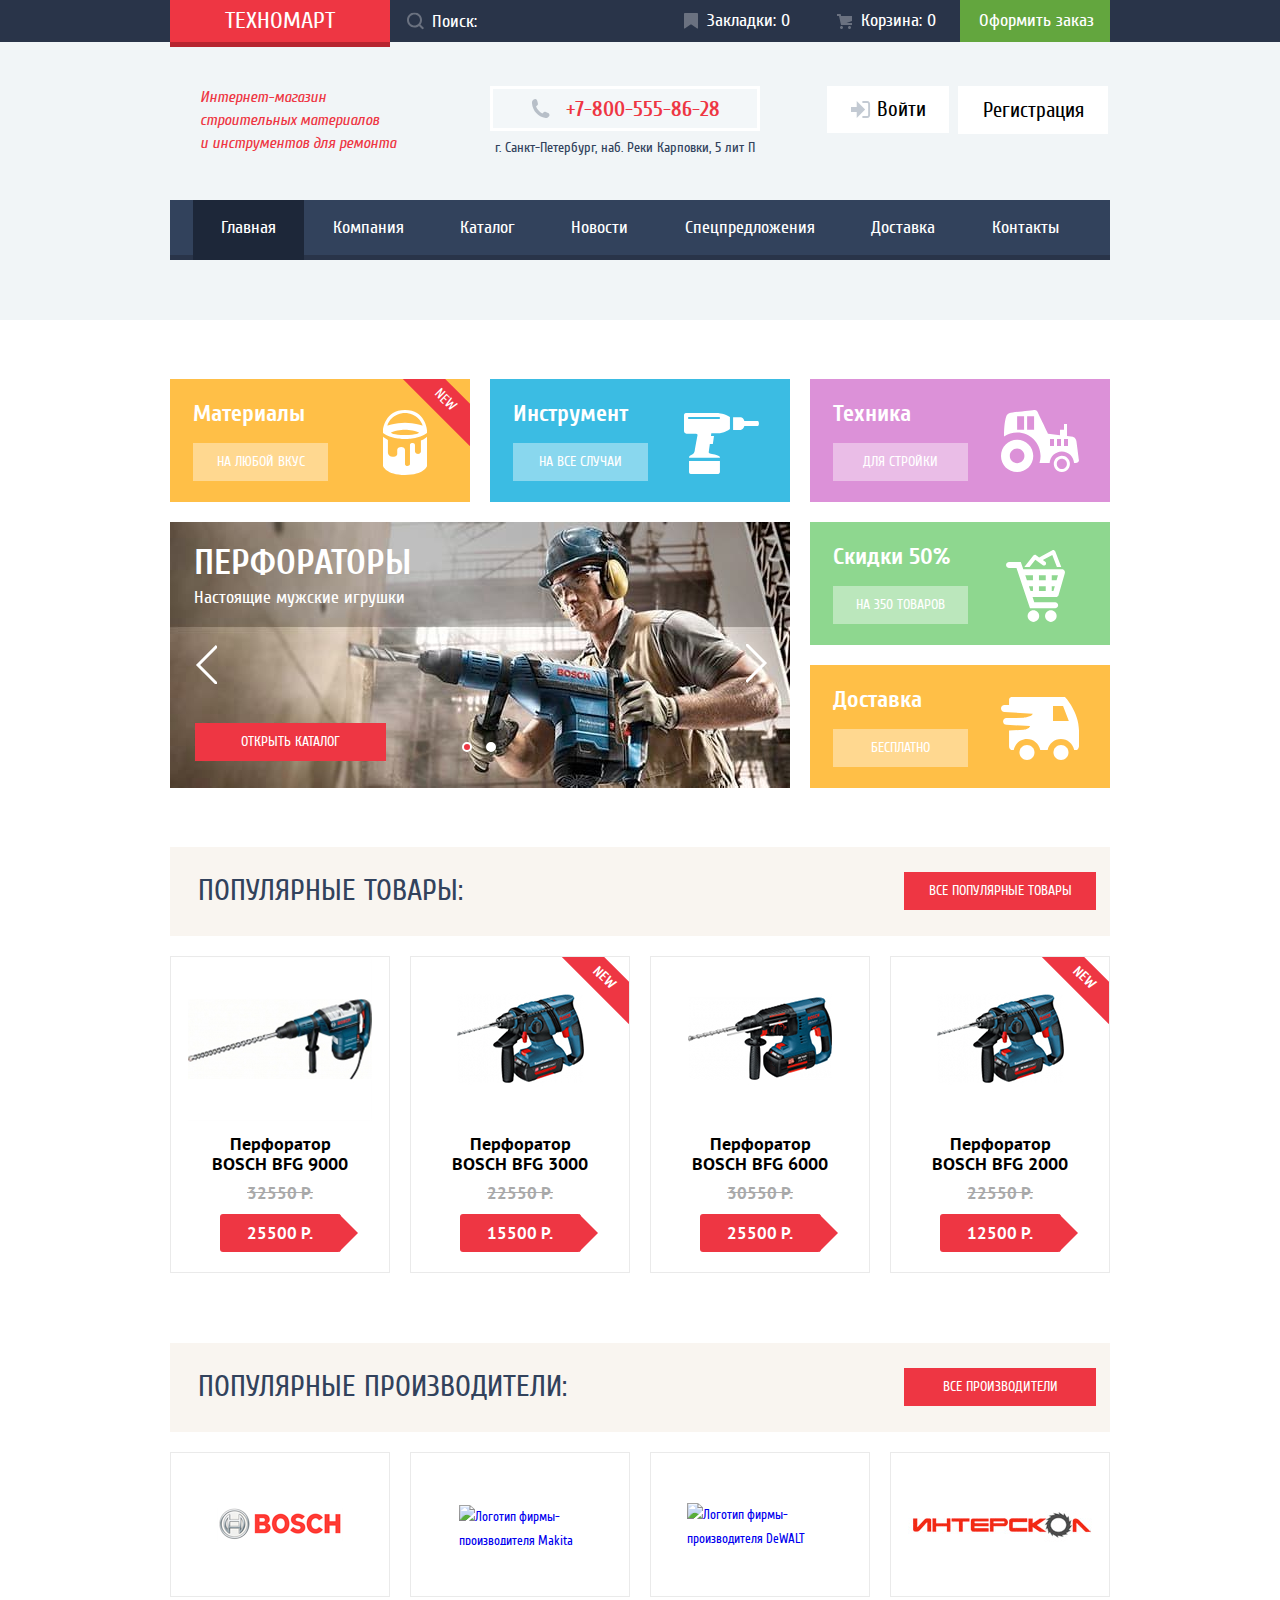
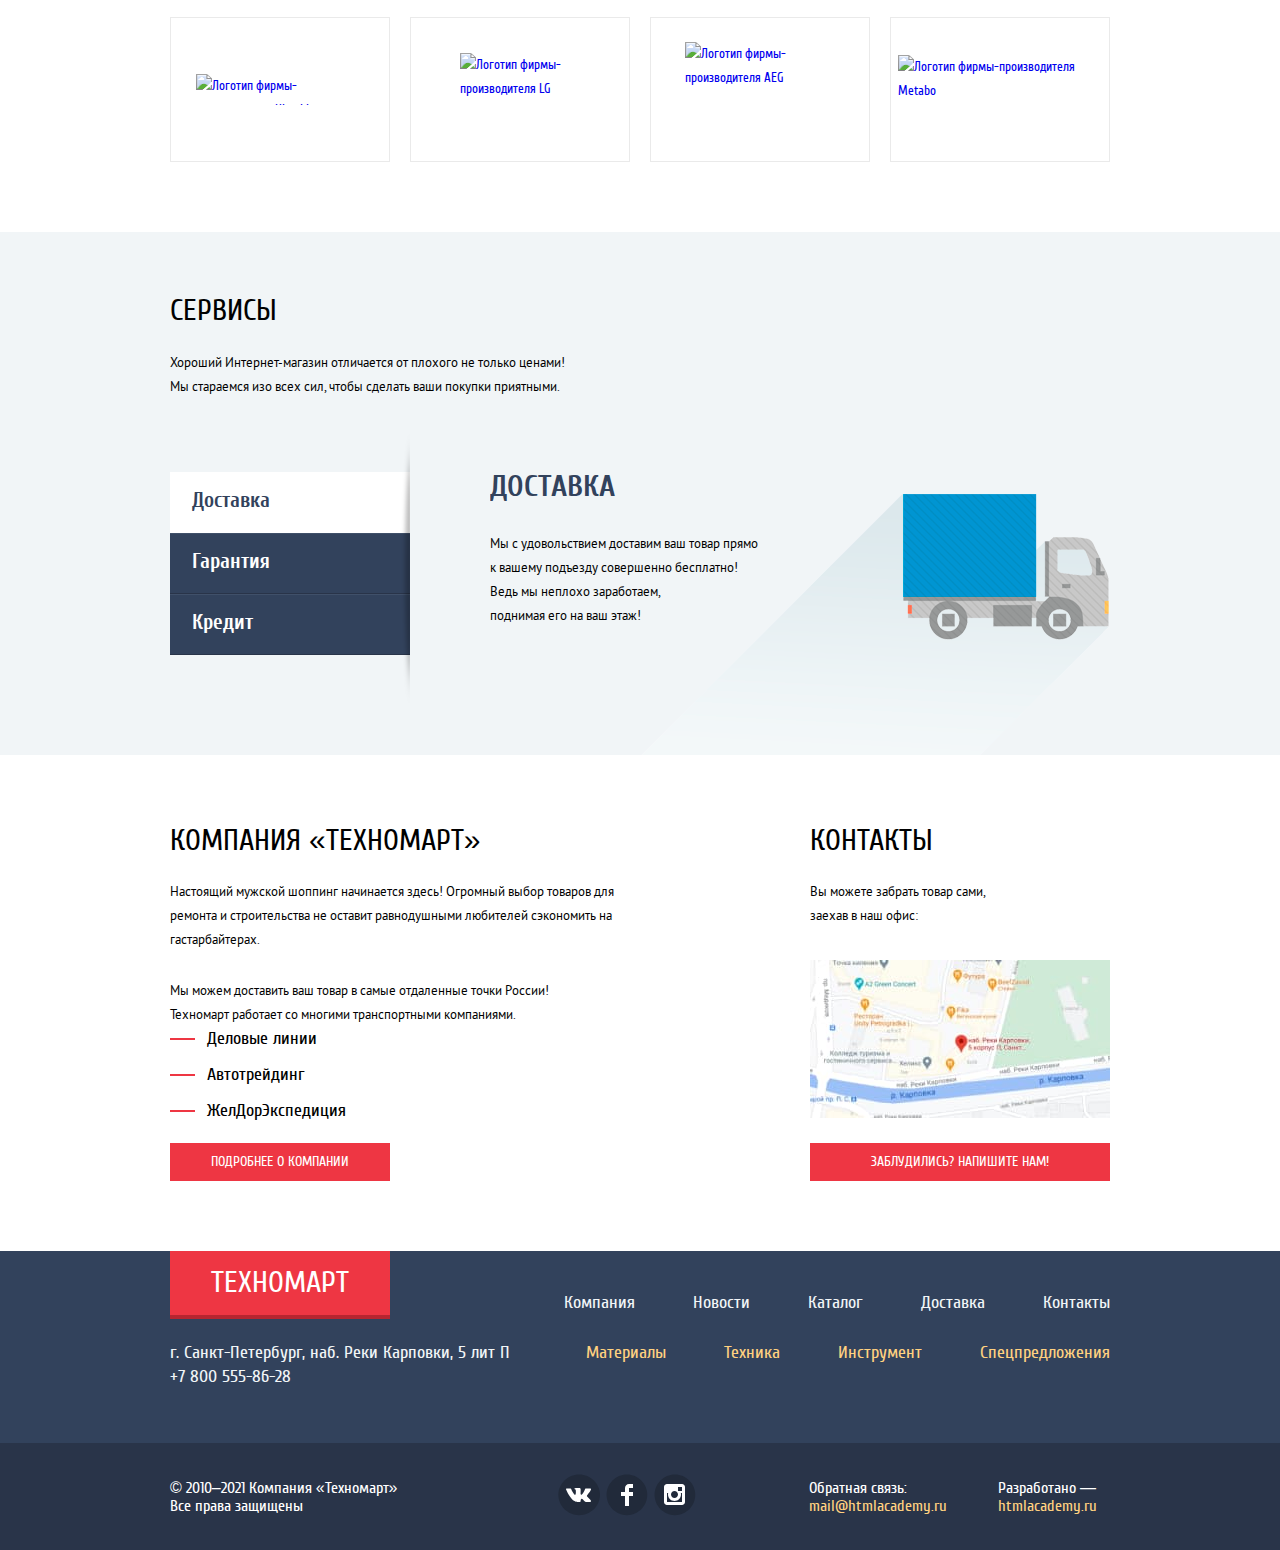
==== commit 44f2a967: "fixes" ====
--- a/index.html
+++ b/index.html
@@ -3,8 +3,8 @@
   <head class="page">
     <meta charset="utf-8">
     <title>HTML Academy: Техномарт</title>
-    <link rel="stylesheet" href="normalize.css">
-    <link rel="stylesheet" href="minimized.css">
+    <link rel="stylesheet" href="css/normalize.css">
+    <link rel="stylesheet" href="css/style.min.css">
     <link rel="icon" href="favicon.ico">
     <link rel="icon" href="img/favicon/32.svg" type="image/svg+xml">
     <link rel="apple-touch-icon" href="img/favicon/180.png">
@@ -14,12 +14,11 @@
     <header class="main-header">
       <div class="nav-box">
         <nav class="main-nav wrapper">
-          <a class="main-header-logo" href="index.html">Техномарт</a>
-          <form class="main-search" action="https://echo.htmlacademy.ru/" method="POST">
-            <input class="main-search-field" placeholder="Поиск:" type="text" name="search-nav" id="search-form-1" >
-            <label class="main-search-label">
-              <input class="main-search-submit" type="submit">
-              <svg class="main-search-icon" width="17" height="17" viewBox="0 0 17 17" fill="none" xmlns="http://www.w3.org/2000/svg">
+          <a aria-label="Логотип компании" class="main-header-logo" href="index.html">Техномарт</a>
+          <form aria-label="Поиск по сайту" class="main-search" action="https://echo.htmlacademy.ru/" method="POST">
+            <input class="main-search-field" placeholder="Поиск:" type="text" name="nav-search" id="search-form" >
+            <label for="search-form" class="main-search-label">
+                <svg focusable="false" aria-hidden="true" class="main-search-icon" width="17" height="17" viewBox="0 0 17 17" fill="none" xmlns="http://www.w3.org/2000/svg">
                 <path fill-rule="evenodd" clip-rule="evenodd" d="M13.458 12.044L17 15.586L15.586 17L12.044 13.458C10.782 14.421 9.21 15 7.5 15C3.35786 15 0 11.6421 0 7.5C0 3.35786 3.35786 0 7.5 0C11.6421 0 15 3.35786 15 7.5C15.0001 9.14309 14.4581 10.7403 13.458 12.044ZM7.5 2C4.467 2 2 4.467 2 7.5C2.00331 10.5362 4.4638 12.9967 7.5 13C10.532 13 13 10.532 13 7.5C13 4.467 10.532 2 7.5 2Z" />
                 </svg>
             </label>
@@ -31,31 +30,31 @@
       </div>
       <section class="wrapper">
         <div class="header-contacts">
-          <h1 class="header-title">Интернет-магазин строительных материалов  
+          <h1 class="header-title">Интернет-магазин строительных материалов
             <br>и инструментов для ремонта</h1>
           <div class="header-phone" >
-            <a class="button header-number" href="tel:+78005558628"> +7-800-555-86-28</a>
-            <p>г. Санкт-Петербург, наб. Реки Карповки, 5 лит П</p>
+            <a aria-label="Номер телефона компании" class="button header-number" href="tel:+78005558628"> +7-800-555-86-28</a>
+            <p aria-label="Адрес компании">г. Санкт-Петербург, наб. Реки Карповки, 5 лит П</p>
           </div>
           <div class="header-auth">
             <a class="button login-link" href="#">Войти</a>
             <a class="button login-reg" href="#">Регистрация</a>
           </div>
         </div>
-          <ul class="site-navigation-list">
-            <li class="navigation-item current" ><a href="#">Главная</a></li>
-            <li class="navigation-item" ><a href="blank.html">Компания</a></li>
-            <li class="navigation-item" ><a href="catalog.html">Каталог</a></li>
-            <li class="navigation-item" ><a href="blank.html">Новости</a></li>
-            <li class="navigation-item" ><a href="blank.html">Спецпредложения</a></li>
-            <li class="navigation-item" ><a href="blank.html">Доставка</a></li>
-            <li class="navigation-item" ><a href="blank.html">Контакты</a></li>
-          </ul>
+        <ul aria-label="Главное меню сайта" class="site-navigation-list">
+          <li class="site-navigation-item site-navigation-current" ><a aria-label="Текущая страница" href=index.html>Главная</a></li>
+          <li class="site-navigation-item" ><a href="blank.html">Компания</a></li>
+          <li class="site-navigation-item "><a href="catalog.html">Каталог</a></li>
+          <li class="site-navigation-item" ><a href="blank.html">Новости</a></li>
+          <li class="site-navigation-item" ><a href="blank.html">Спецпредложения</a></li>
+          <li class="site-navigation-item" ><a href="blank.html">Доставка</a></li>
+          <li class="site-navigation-item" ><a href="blank.html">Контакты</a></li>
+        </ul>
       </section>
     </header>
     <main class="container" >
       <section class="features wrapper" >
-        <h2 hidden class="features-title">Что мы предлагаем:</h2>
+        <h2 class="visually-hidden">Что мы предлагаем:</h2>
         <div class="features-item materials features-new">
           <h3 class="features-subtitle">Материалы</h3>
           <a class="features-link" href="#">На любой вкус </a>
@@ -68,26 +67,26 @@
           <h3 class="features-subtitle ">Техника</h3>
           <a class="features-link" href="#">Для стройки</a>
         </div>
-        <div class="slider">
+        <div class="slider" aria-label="Слайдер">
           <ul class="slider-list">
-            <li class="slider-item slider-item-active">
+            <li aria-label="Первый слайд" class="slider-item slider-item-active">
               <img class="slider-image" src="img/man-with-hammer-drill.jpg" width="620" height="266" alt="Строитель с перфоратором бурит стену">
               <h3 class="slider-header" >Перфораторы</h3>
               <p class="slider-caption" >Настоящие мужские игрушки</p>
               <a class="button slider-link" href="catalog.html">Открыть каталог</a>
             </li>
-            <li class="slider-item">
+            <li aria-label="Второй слайд" class="slider-item">
               <img class="slider-image" src="img/man-with-drill.jpg" width="620" height="266" alt="Строитель с дрелью сверлить отверстие">
               <h3 class="slider-header" >Дрели</h3>
               <p class="slider-caption">Соседям на радость!</p>
               <a class="button slider-link" href="catalog.html">Открыть каталог</a>
             </li>
           </ul>
-          <button  class="slider-btn-bwd" type="button"></button>
-          <button  class="slider-btn-fwd" type="button"></button>
+          <button aria-label="Предыдущий слайд" class="slider-btn-bwd" type="button"></button>
+          <button aria-label="Следующий слайд" class="slider-btn-fwd" type="button"></button>
           <ul class="slider-pagination">
-            <li><button data-slide="0" class="slider-tab slider-tab-active" type="button"></button></li>
-            <li><button data-slide="1" class="slider-tab" type="button"></button></li>
+            <li><button aria-label="Переход к слайду" data-slide="0" class="slider-tab slider-tab-active" type="button"></button></li>
+            <li><button aria-label="Переход к слайду" data-slide="1" class="slider-tab" type="button"></button></li>
           </ul>
         </div>
         <div class="features-item discounts">
@@ -102,15 +101,15 @@
       <section class="popular wrapper">
         <div class="section-heading">
           <h2 class="popular-title">Популярные товары: </h2>
-          <a class="button popular-link" href="blank.html">Все популярные товары</a>
+          <a aria-label="Ссылка в каталог" class="button popular-link" href="blank.html">Все популярные товары</a>
         </div>
         <ul class="product-list">
-          <li data-product-id="1" class="product-item">
+          <li tabindex="0" data-product-id="1" class="product-item">
             <div class="product-buttons">
-              <a class="button products-buy">Купить</a>
-              <a href="" class="button products-bookmark">В закладки</a>
-            </div>
-            <div class="product-image"><img src="img/items/bosch-bfg-9000.jpg" width="184" height="164" alt=""></div>
+              <a aria-label="Добавить в корзину Перфоратор BOSCH BFG 9000" href="blank.html" class="button products-buy">Купить</a>
+              <a aria-label="Добавить в закладки Перфоратор BOSCH BFG 9000" href="blank.html" class="button products-bookmark">В закладки</a>
+            </div>
+            <div class="product-image"><img src="img/items/bosch-bfg-9000.jpg" width="184" height="164" alt="На изображении перфоратор фирмы BOSCH, модель BFG 9000"></div>
             <div class="product-info">
               <a href="blank.html">
                 <h3 class="product-item-title">Перфоратор BOSCH BFG 9000</h3>
@@ -119,12 +118,12 @@
               <div class="product-price">25500 Р.</div>
             </div>
           </li>
-          <li data-product-id="2" class="product-item product-new">
-              <div class="product-buttons">
-                <a class="button products-buy">Купить</a>
-                <a href="" class="button products-bookmark">В закладки</a>
+          <li tabindex="0" data-product-id="2" class="product-item product-new">
+              <div  tabindex="1" class="product-buttons">
+                <a aria-label="Добавить в корзину Перфоратор BOSCH BFG  3000" href="blank.html" class="button products-buy">Купить</a>
+                <a aria-label="Добавить в закладки Перфоратор BOSCH BFG 3000" href="blank.html" class="button products-bookmark">В закладки</a>
               </div>
-              <div class="product-image"><img src="img/items/bosch-bfg-3000.jpg" width="127" height="112" alt=""></div>
+              <div class="product-image"><img src="img/items/bosch-bfg-3000.jpg" width="127" height="112" alt="На изображении перфоратор фирмы BOSCH, модель BFG 3000"></div>
               <div class="product-info">
                 <a href="blank.html">
                   <h3 class="product-item-title">Перфоратор BOSCH BFG 3000</h3>
@@ -133,12 +132,12 @@
               <div class="product-price">15500 Р.</div>
               </div>
           </li>
-          <li data-product-id="3" class="product-item">
+          <li tabindex="0" data-product-id="3" class="product-item">
             <div class="product-buttons">
-              <a class="button products-buy">Купить</a>
-              <a href="" class="button products-bookmark">В закладки</a>
-            </div>
-            <div class="product-image"><img src="img/items/bosch-bfg-6000.jpg" width="144" height="128" alt=""></div>
+              <a aria-label="Добавить в корзину Перфоратор BOSCH BFG 6000" href="blank.html" class="button products-buy">Купить</a>
+              <a aria-label="Добавить в закладки Перфоратор BOSCH BFG 6000" href="blank.html" class="button products-bookmark">В закладки</a>
+            </div>
+            <div class="product-image"><img src="img/items/bosch-bfg-6000.jpg" width="144" height="128" alt="На изображении перфоратор фирмы BOSCH, модель BFG 6000"></div>
             <div class="product-info">
               <a href="blank.html">
                 <h3 class="product-item-title">Перфоратор BOSCH BFG 6000</h3>
@@ -147,12 +146,12 @@
               <div class="product-price">25500 Р.</div>
             </div>
           </li>
-          <li data-product-id="4" class="product-item product-new">
+          <li tabindex="0" data-product-id="4" class="product-item product-new">
             <div class="product-buttons">
-              <a class="button products-buy">Купить</a>
-              <a href="" class="button products-bookmark">В закладки</a>
-            </div>
-            <div class="product-image"><img src="img/items/bosch-bfg-2000.jpg" width="127" height="112" alt=""></div>
+              <a aria-label="Добавить в корзину Перфоратор BOSCH BFG 2000" href="blank.html" class="button products-buy">Купить</a>
+              <a aria-label="Добавить в закладки Перфоратор BOSCH BFG 2000" href="blank.html" class="button products-bookmark">В закладки</a>
+            </div>
+            <div class="product-image"><img src="img/items/bosch-bfg-2000.jpg" width="127" height="112" alt="На изображении перфоратор фирмы BOSCH, модель BFG 2000"></div>
             <div class="product-info">
               <a href="blank.html">
                 <h3 class="product-item-title">Перфоратор BOSCH BFG 2000</h3>
@@ -166,37 +165,39 @@
       <section class="partners wrapper">
         <div class="section-heading">
           <h2 class="partners-title">Популярные производители:</h2>
-          <a class="button partners-link" href="blank.html">Все производители</a>
+          <a aria-label="Ссылка на страницу с нашими партнерами" class="button partners-link" href="blank.html">Все производители</a>
         </div>
         <ul class="partners-gallery">
-          <li><a class="gallery-item" href="#"><img class="gallery-image" src="img/partners/bosch.png" width="126" height="37"  alt="Логотип фирмы-производителя Bosch"></a></li>
-          <li><a class="gallery-item" href="#"><img class="gallery-image" src="img/partners/Makita.png" width="123" height="40"   alt="Логотип фирмы-производителя Bosch""></a></li>
-          <li><a class="gallery-item" href="#"><img class="gallery-image" src="img/partners/DeWALT.png"  width="146" height="44" alt="Логотип фирмы-производителя DeWALT"></a></li>
-          <li><a class="gallery-item" href="#"><img class="gallery-image" src="img/partners/interskol.png" width="200" height="76" alt="Логотип фирмы-производителя Interskol"></a></li>
-          <li><a class="gallery-item" href="#"><img class="gallery-image" src="img/partners/Hitachi.png" width="169" height="31" alt="Логотип фирмы-производителя Hitachi"></a></li>
-          <li><a class="gallery-item" href="#"><img class="gallery-image" src="img/partners/LG.png" width="121" height="73" alt="Логотип фирмы-производителя LG"></a></li>
-          <li><a class="gallery-item" href="#"><img class="gallery-image" src="img/partners/AEG.png" width="151" height="96" alt="Логотип фирмы-производителя AEG"></a></li>
-          <li><a class="gallery-item" href="#"><img class="gallery-image" src="img/partners/Metabo.png" width="204" height="69" alt="Логотип фирмы-производителя Metabo"></a></li>
+          <li><a class="partners-gallery-item" href="#"><img  src="img/partners/bosch.png" width="126" height="37"  alt="Логотип фирмы-производителя Bosch"></a></li>
+          <li><a class="partners-gallery-item" href="#"><img  src="img/partners/makita.png" width="123" height="40"   alt="Логотип фирмы-производителя Makita"></a></li>
+          <li><a class="partners-gallery-item" href="#"><img  src="img/partners/dewalt.png"  width="146" height="44" alt="Логотип фирмы-производителя DeWALT"></a></li>
+          <li><a class="partners-gallery-item" href="#"><img  src="img/partners/interskol.png" width="200" height="76" alt="Логотип фирмы-производителя Interskol"></a></li>
+          <li><a class="partners-gallery-item" href="#"><img  src="img/partners/hitachi.png" width="169" height="31" alt="Логотип фирмы-производителя Hitachi"></a></li>
+          <li><a class="partners-gallery-item" href="#"><img  src="img/partners/lg.png" width="121" height="73" alt="Логотип фирмы-производителя LG"></a></li>
+          <li><a class="partners-gallery-item" href="#"><img  src="img/partners/aeg.png" width="151" height="96" alt="Логотип фирмы-производителя AEG"></a></li>
+          <li><a class="partners-gallery-item" href="#"><img  src="img/partners/metabo.png" width="204" height="69" alt="Логотип фирмы-производителя Metabo"></a></li>
         </ul>
       </section>
       <section class="services">
         <div class="wrapper">
-          <h2 class="services-title">Сервисы</h2>
-          <p class="services-slogan">Хороший Интернет-магазин отличается от плохого не только ценами!
-          Мы стараемся изо всех сил, чтобы сделать ваши покупки приятными.
-          </p>
+          <div class="services-heading">
+            <h2 class="services-title">Сервисы</h2>
+            <p class="services-slogan">Хороший Интернет-магазин отличается от плохого не только ценами!
+            Мы стараемся изо всех сил, чтобы сделать ваши покупки приятными.
+            </p>
+          </div>
           <div class="services-content">
-            <ul class="services-list">
-              <li><a data-slide="0" class="services-item services-item-current">Доставка</a></li>
-              <li><a data-slide="1" class="services-item">Гарантия</a></li>
-              <li><a data-slide="2" class="services-item">Кредит</a></li>
+            <ul aria-label="Список услуг" class="services-list">
+              <li><button data-slide="0" class="services-item services-item-current">Доставка</button></li>
+              <li><button data-slide="1" class="services-item">Гарантия</button></li>
+              <li><button data-slide="2" class="services-item">Кредит</button></li>
             </ul>
             <div id="shipping" class="services-slide services-shipping services-visible">
               <h3 class="services-inner-title">Доставка</h3>
               <p class="services-text-shipping">
                 Мы с удовольствием доставим ваш товар прямо к вашему подъезду
                 совершенно бесплатно!
-                Ведь мы неплохо заработаем,поднимая его на ваш этаж!
+                Ведь мы неплохо заработаем,<br>поднимая его на ваш этаж!
               </p>
             </div>
             <div id="guarantee" class="services-slide services-guarantee">
@@ -217,14 +218,14 @@
           </div>
         </div>
       </section>
-      <section class="about wrapper">
-        <div class="about-company">
-          <h2 class="about-title">КОМПАНИЯ «Техномарт»</h2>
-          <div class="about-company-content">
+      <section class="contacts wrapper">
+        <h2 class="visually-hidden">Подробнее о компании, карта нашего офиса</h2>
+        <div class="contacts-about">
+          <h3 class="contacts-title">КОМПАНИЯ «Техномарт»</h3>
+          <div class="contacts-about-text">
             <p>
-              Настоящий мужской шопинг начинается здесь! Огромный выбор
-              товаров для ремонта и строительства не оставит равнодушными
-              любителей сэкономить на гастербайтерах.
+              Настоящий мужской шоппинг начинается здесь!
+              Огромный выбор товаров для ремонта и строительства не оставит равнодушными любителей сэкономить на гастарбайтерах.
             </p>
             <p>
               Мы можем доставить ваш товар в самые отдаленные точки России!
@@ -232,73 +233,76 @@
               Техномарт работает со многими транспортными компаниями.
             </p>
           </div>
-          <ul class="about-list">
-            <li class="about-item">Деловые линии</li>
-            <li class="about-item">Автотрейдинг</li>
-            <li class="about-item">ЖелДорЭкспедиция</li>
-          </ul>
-          <a class="button about-link" href="blank.html">Подробнее о компании</a>
-        </div>
-        <div class="map">
-          <h2 class="about-title">Контакты</h2>
-          <p>Вы можете забрать товар сами,<br> заехав к нам в офис</p>
-          <a id="button-map" class="map-modal-link" ><img src="img/map.jpg"  width="300" height="158" alt="Карта местонахождения офиса компании Техномарт"></a>
-          <a id="button-feedback" class="button modal-link">Заблудились? Напишите нам!</a>
+          <ul aria-label="Список транспортных компаний" class="contacts-list">
+            <li class="contacts-item">Деловые линии</li>
+            <li class="contacts-item">Автотрейдинг</li>
+            <li class="contacts-item">ЖелДорЭкспедиция</li>
+          </ul>
+          <a class="button contacts-link" href="blank.html">Подробнее о компании</a>
+        </div>
+        <div class="contacts-map">
+          <h3 class="contacts-title">Контакты</h3>
+          <p>Вы можете забрать товар сами,<br>
+            заехав в наш офис:</p>
+          <a href="https://goo.gl/maps/ijjaKbALwVp3Exmy6" class="contacts-map-link"><img src="img/map.jpg"  width="300" height="158" alt="Карта местонахождения офиса компании Техномарт"></a>
+          <a href="blank.html" class="button contacts-feedback-link">Заблудились? Напишите нам!</a>
         </div>
       </section>
     </main>
     <footer class="main-footer">
       <section class="footer-nav wrapper">
-        <div class="footer-nav-first">
-          <a class="button footer-logo" href="#">Техномарт</a>
-          <ul class="footer-menu-first">
-            <li class="first-menu-item"><a  href="blank.html">Компания</a></li>
-            <li class="first-menu-item"><a  href="blank.html">Новости</a></li>
-            <li class="first-menu-item"><a  href="catalog.html">Каталог</a></li>
-            <li class="first-menu-item" ><a href="blank.html">Доставка</a></li>
-            <li class="first-menu-item" ><a href="blank.html">Контакты</a></li>
-          </ul>
-        </div>
-        <div class="footer-nav-second">
+        <h2 class="visually-hidden">Меню в другие разделы сайта</h2>
+        <nav class="footer-nav-first">
+          <a aria-label="Логотип компании" class="button footer-logo" href="#">Техномарт</a>
+          <ul aria-label="Ссылки на основные страницы" class="footer-menu-first">
+            <li class="first-menu-item"><a href="blank.html">Компания</a></li>
+            <li class="first-menu-item"><a href="blank.html">Новости</a></li>
+            <li class="first-menu-item"><a href="catalog.html">Каталог</a></li>
+            <li class="first-menu-item"><a href="blank.html">Доставка</a></li>
+            <li class="first-menu-item"><a href="blank.html">Контакты</a></li>
+          </ul>
+        </nav>
+        <nav class="footer-nav-second">
           <p class="footer-nav-adress">
-            г. Санкт-Петербург, наб. Реки Карповки, 5 лит П 
+            г. Санкт-Петербург, наб. Реки Карповки, 5 лит П
             <br>
-            <a href="tel:+78005558628">+7 800 555-86-28</a>
+            <a aria-label="Номер телефона компании" href="tel:+78005558628">+7 800 555-86-28</a>
           </p>
-          <ul class="footer-menu-second">
+          <ul aria-label="Ссылки на страницы товаров и услуг" class="footer-menu-second">
             <li class="second-menu-item" ><a href="blank.html">Материалы</a></li>
             <li class="second-menu-item" ><a href="blank.html">Техника</a></li>
             <li class="second-menu-item" ><a href="blank.html">Инструмент</a></li>
             <li class="second-menu-item" ><a href="blank.html">Спецпредложения</a></li>
           </ul>
-        </div>
+        </nav>
       </section>
       <section class="footer-bottom">
+        <h2 class="visually-hidden">Мы в соц-сетях, напишите нам</h2>
         <div class="footer-bottom-box wrapper">
-            <p class="footer-copyright">
+            <p aria-label="Копирайт"  class="footer-copyright">
               © 2010–2021 Компания «Техномарт» Все права защищены
             </p>
-          <div class="footer-socials">
-            <a href="#">
-              <svg class="footer-socials-icon" width="44" height="44" viewBox="0 0 44 44" fill="none" xmlns="http://www.w3.org/2000/svg">
+          <div aria-label="Ссылки на соц. сети" class="footer-socials">
+            <a aria-label="Вконтакте" href="#">
+              <svg role="img" focusable="false" aria-hidden="true" class="footer-socials-icon" width="44" height="44" viewBox="0 0 44 44" fill="none" xmlns="http://www.w3.org/2000/svg">
               <path fill-rule="evenodd" clip-rule="evenodd" d="M22.1627 1.4839C33.6533 1.4839 42.9683 10.5873 42.9683 21.8169C42.9683 33.0461 33.6533 42.1494 22.1627 42.1494C10.6721 42.1494 1.35714 33.0461 1.35714 21.8169C1.35714 10.5873 10.6721 1.4839 22.1627 1.4839Z" />
               <path d="M24.5403 25.7281C25.4609 25.4384 26.6395 27.6406 27.8943 28.4834C28.836 29.1219 29.5573 28.9841 29.5573 28.9841L32.9017 28.9372C32.9017 28.9372 34.6495 28.8322 33.8232 27.4803C33.7549 27.3678 33.3389 26.4781 31.334 24.6472C29.2376 22.7319 29.5217 23.0422 32.0456 19.7309C33.5835 17.7125 34.1988 16.4797 34.0062 15.9547C33.8213 15.4494 32.6918 15.5806 32.6918 15.5806L28.9237 15.6059C28.5568 15.6069 28.2458 15.7175 28.1042 16.0887C28.1013 16.0925 27.5062 17.6506 26.7127 18.9753C25.0362 21.7775 24.3669 21.9266 24.0896 21.7512C23.4531 21.3453 23.6139 20.1228 23.6139 19.2537C23.6139 16.5378 24.0299 15.4053 22.7992 15.1128C22.388 15.0153 22.0876 14.9516 21.0389 14.9422C19.6985 14.9225 18.5603 14.9422 17.9151 15.2506C17.4866 15.4597 17.1582 15.9181 17.3575 15.9444C17.6079 15.9772 18.1693 16.0944 18.4697 16.4937C18.8559 17.0112 18.8443 18.1709 18.8443 18.1709C18.8443 18.1709 19.0649 21.3687 18.3243 21.7653C17.8159 22.0372 17.1206 21.4822 15.6252 18.9378C14.8615 17.6366 14.2847 16.1984 14.2847 16.1984C14.2847 16.1984 14.173 15.9312 13.9708 15.785C13.73 15.6116 13.393 15.5562 13.393 15.5562L9.81656 15.5787C9.81656 15.5787 9.27923 15.5937 9.08182 15.8244C8.90656 16.0287 9.06738 16.4506 9.06738 16.4506C9.06738 16.4506 11.8686 22.9016 15.0406 26.1509C17.9488 29.1341 21.2537 28.9362 21.2537 28.9362H22.7511C22.7511 28.9362 23.2027 28.8856 23.4338 28.6437C23.6495 28.4187 23.6399 27.9959 23.6399 27.9959C23.6399 27.9959 23.61 26.0187 24.5403 25.7281Z" fill="white"/>
               </svg>
             </a>
-            <a href="#">
-                <svg class="footer-socials-icon" width="44" height="44" viewBox="0 0 44 44" fill="none" xmlns="http://www.w3.org/2000/svg">
+            <a aria-label="Facebook" href="#">
+                <svg role="img" focusable="false" aria-hidden="true" class="footer-socials-icon" width="44" height="44" viewBox="0 0 44 44" fill="none" xmlns="http://www.w3.org/2000/svg">
                 <path fill-rule="evenodd" clip-rule="evenodd" d="M21.8938 1.4839C33.1232 1.4839 42.2265 10.5873 42.2265 21.8169C42.2265 33.0461 33.1232 42.1494 21.8938 42.1494C10.6643 42.1494 1.56108 33.0461 1.56108 21.8169C1.56108 10.5873 10.6643 1.4839 21.8938 1.4839Z" />
                 <path d="M28 15V11H24C21.7909 11 20 12.7909 20 15V19H16V23H20V33H24V23H28V19H24V15H28Z" fill="white"/>
                 </svg>
             </a>
-            <a href="#">
-                <svg class="footer-socials-icon" width="44" height="44" viewBox="0 0 44 44" fill="none" xmlns="http://www.w3.org/2000/svg">
+            <a aria-label="Instagram" href="#">
+                <svg role="img" focusable="false" aria-hidden="true" class="footer-socials-icon" width="44" height="44" viewBox="0 0 44 44" fill="none" xmlns="http://www.w3.org/2000/svg">
                 <path fill-rule="evenodd" clip-rule="evenodd" d="M21.8938 1.4839C33.1233 1.4839 42.2265 10.5873 42.2265 21.8169C42.2265 33.0461 33.1233 42.1494 21.8938 42.1494C10.6643 42.1494 1.56112 33.0461 1.56112 21.8169C1.56112 10.5873 10.6643 1.4839 21.8938 1.4839Z" />
                 <path fill-rule="evenodd" clip-rule="evenodd" d="M14 11H29C30.65 11 32 12.35 32 14V29C32 30.65 30.65 32 29 32H14C12.35 32 11 30.65 11 29V14C11 12.35 12.35 11 14 11ZM25 21.5C25 19.57 23.43 18 21.5 18C19.57 18 18 19.57 18 21.5C18 23.43 19.57 25 21.5 25C23.43 25 25 23.43 25 21.5ZM14 29V20H15.181C15.0626 20.4913 15.0019 20.9947 15 21.5C15 25.0899 17.9101 28 21.5 28C25.0899 28 28 25.0899 28 21.5C27.9986 20.9946 27.9379 20.4912 27.819 20H29V29H14ZM25 18H29V14H25V18Z" fill="white"/>
                 </svg>
             </a>
           </div>
-          <div class="footer-communication">
+          <div aria-label="Написать письмо, разработчик сайта"  class="footer-communication">
             <p class="footer-communication-mail">Обратная связь:
              <a class="footer-communication-link" href="mailto:mail@htmlacademy.ru">mail@htmlacademy.ru</a>
             </p>
@@ -309,23 +313,23 @@
         </div>
     </section>
     </footer>
-    <aside id="modal" class="modal">
+    <aside id="modal-feedback" class="modal modal-feedback">
       <div class="modal-top-line"></div>
           <form action="https://echo.htmlacademy.ru/" method="POST">
             <div class="modal-container">
               <div class="modal-header">
                 <div class="modal-fields">
                   <label class="modal-label">
-                    <p>Ваше имя:</p>
+                   Ваше имя:
                     <input class="modal-input" placeholder="Имя Фамилия" type="text" name="username" id="modal-name">
                   </label>
                   <label class="modal-label">
-                    <p>Ваш e-mail:</p>
+                   Ваш e-mail:
                     <input  class="modal-input" placeholder="email@example.com" type="email" name="e-mail" id="modal-email">
                   </label>
                 </div>
-                <label class="modal-label">
-                  <p>Текст письма:</p>
+                <label for="message" class="modal-label">
+                  Текст письма:
                 </label>
                   <textarea class="modal-textarea" name="message" id="message" cols="30" rows="6" placeholder="В свободной форме"></textarea>
               </div>
@@ -334,25 +338,25 @@
               </footer>
             </div>
           </form>
-          <button id="modal-close" class="modal-close" type="button"></button>
+          <button aria-label="Закрыть" class="modal-close" type="button"></button>
     </aside>
     <aside id="modal-order" class="modal">
-      <div class="modal-top-line"></div>  
+      <div class="modal-top-line"></div>
       <div class="modal-header-basket">
-        <img class="modal-header-image" width="66" height="66" src="img/icons/icon-mark.svg" alt="">
+        <img class="modal-header-image" width="66" height="66" src="img/icons/icon-mark.svg" alt="Корзина">
         <h2 class="modal-header-title" >Товар добавлен в корзину!</h2>
       </div>
       <footer class="modal-basket-footer">
         <a href="" class="button modal-order">Оформить заказ</a>
         <a href="catalog.html" class="button modal-continue">Продолжить покупки</a>
       </footer>
-      <button id="modal-close-basket" class="modal-close" type="button"></button>
+      <button aria-label="Закрыть" id="modal-close-basket" class="modal-close" type="button"></button>
     </aside>
-    <aside id="modal-map" class="modal modal-map">
+    <aside class="modal modal-map">
       <div class="modal-top-line"></div>
-        <iframe class="modal-iframe" src="https://www.google.com/maps/embed?pb=!1m18!1m12!1m3!1d1996.8178647588688!2d30.31519231617443!3d59.96834466666385!2m3!1f0!2f0!3f0!3m2!1i1024!2i768!4f13.1!3m3!1m2!1s0x4696315bc4e8ce61%3A0xe703c377f3424272!2sStudio%20212!5e0!3m2!1sru!2sru!4v1624722445084!5m2!1sru!2sru" width="940" height="446" allowfullscreen="" loading="lazy"></iframe>
-        <button id="modal-close-map" class="modal-close" type="button"></button>
+        <iframe class="modal-iframe" src="https://www.google.com/maps/embed?pb=!1m18!1m12!1m3!1d249.6026148475348!2d30.316929047677796!3d59.96829400847153!2m3!1f0!2f0!3f0!3m2!1i1024!2i768!4f13.1!3m3!1m2!1s0x4696315bc48a26c9%3A0x8a49e1486716f5b1!2z0L3QsNCxLiBQ0LXQutC4INCa0LDRgNC_0L7QstC60LgsIDXQnywg0KHQsNC90LrRgi3Qn9C10YLQtdGA0LHRg9GA0LMsIDE5NzAyMg!5e0!3m2!1sru!2sru!4v1625390837035!5m2!1sru!2sru" width="940" height="446" allowfullscreen="" loading="lazy"></iframe>
+        <button aria-label="Закрыть" class="modal-close" type="button"></button>
     </aside>
-    <script src="js/main.js"></script>
+    <script src="js/main.min.js"></script>
   </body>
 </html>
--- a/css/style.min.css
+++ b/css/style.min.css
@@ -0,0 +1 @@
+:root{--basic-red:#EE3643;--basic-green:#63A63E;--basic-grey:#3D546F;--basic-greydark:#32425C;--basic-greydarker:#293449;--basic-greylight:#C5C5C5;--basic-background:#F1F5F7;--basic-white:#ffffff;--basic-heading:#F9F5F0;--special-yellow:#FFBF47;--special-blue:#3BBCE3;--special-lilac:#DC91D8;--special-greenlight:#8ED78F;--special-yellowlight:#FFD180;--success:#5FBB2D;--warning:#FFBF47;--error:#BA2732}@font-face{font-family:"Сuprum";font-style:normal;src:url(../fonts/cuprum.woff2) format("woff2"),url(../fonts/cuprum.woff) format("woff")}@font-face{font-family:"Сuprum";font-style:normal;font-weight:700;src:url(../fonts/cuprumbold.woff2) format("woff2"),url(../fonts/cuprumbold.woff) format("woff")}@font-face{font-family:"Сuprum";font-style:italic;src:url(../fonts/cuprumitalic.woff2) format("woff2"),url(../fonts/cuprumitalic.woff) format("woff")}@font-face{font-family:"PT Sans";font-weight:400;src:url(../fonts/ptsans.woff2) format("woff2"),url(../fonts/ptsans.woff) format("woff")}@font-face{font-family:"PT Sans";font-weight:700;src:url(../fonts/ptsansbold.woff2) format("woff2"),url(../fonts/ptsansbold.woff) format("woff")}.page-body{position:relative;margin:0;padding:0;font-family:"Сuprum",Arial,sans-serif;font-style:normal;font-weight:400;font-size:13px;line-height:24px}a{text-decoration:none}.button{display:flex;align-items:center;justify-content:center;color:var(--basic-white);text-align:center;outline:0;min-height:38px;font-size:14px}.wrapper{width:940px;margin:0 auto}.visually-hidden{position:absolute;width:1px;height:1px;margin:-1px;border:0;padding:0;white-space:nowrap;clip-path:inset(100%);clip:rect(0 0 0 0);overflow:hidden}.main-header{min-width:940px;background-color:var(--basic-background);margin-bottom:59px;padding-bottom:60px}.catalog-header{margin:0}.nav-box{display:flex;flex-wrap:wrap;background-color:var(--basic-greydarker);height:42px;margin-bottom:44px}.main-header-logo,.main-nav{height:100%;color:var(--basic-white);display:flex;align-items:center}.main-nav{flex-wrap:wrap;background-color:var(--basic-greydarker);font-size:18px}.main-header-logo{width:220px;font-size:24px;text-transform:uppercase;background-color:var(--basic-red);box-shadow:0 5px 0 0 #b62530;justify-content:center;outline:0}.footer-logo:focus,.footer-logo:hover,.main-header-logo:focus,.main-header-logo:hover{background-color:#ca2c37}.footer-logo:active,.main-header-logo:active{background-color:var(--basic-red)}.main-search{position:relative;height:100%}.main-search-field{background-color:var(--basic-greydarker);border:0;outline:0;color:var(--basic-white);padding:0 10px 0 42px;height:100%;width:218px}.main-search-field::-webkit-input-placeholder{color:#fff}.main-search-field::-moz-placeholder{color:#fff}.main-search-field::placeholder{color:#fff}.main-search-label{display:flex;justify-content:center;position:absolute;left:17px;top:50%;transform:translateY(-50%);color:#fff;cursor:pointer}.main-search-icon{fill:var(--basic-white);opacity:.3}.main-search-field:focus{background-color:#fff;color:#000}.button-bookmark:hover::before,.button-cart:hover::before,.button-order:hover,.main-search-field:hover+.main-search-label .main-search-icon{opacity:1}.main-search-field:focus+.main-search-label .main-search-icon{opacity:1;fill:var(--basic-red)}.button-bookmark,.button-cart,.button-order{height:100%;box-sizing:border-box;font-size:inherit}.button-bookmark,.button-cart{flex-grow:1}.button-order{padding:9px 16px 9px 19px;background-color:var(--basic-green)}.button-bookmark::before,.button-cart::before{content:"";padding-right:9px;fill:var(--basic-white);opacity:.3}.button-bookmark::before{background:url(../img/icons/icon-bookmark.svg) no-repeat;height:16px;width:14px;display:block}.button-cart::before{background:url(../img/icons/icon-cart.svg) no-repeat;height:15px;width:15px}.button-order:hover{background-color:var(--success)}.button-bookmark:active::before,.button-cart:active::before{opacity:.3}.button-bookmark:active,.button-cart:active{color:rgba(255,255,255,.5);background:#161d29}.button-order:active{color:rgba(255,255,255,.5);background-color:var(--basic-green)}.button-bookmark:focus,.button-cart:focus{background:#161d29}.button-order:focus{background-color:var(--success)}.button-filled{background-color:var(--basic-red)}.button-filled:active,.button-filled:hover{background-color:#ca2c37}.button-filled:focus{background-color:#ca2c37}.header-contacts{padding-left:30px;display:flex;flex-wrap:wrap;margin-bottom:40px}.header-title{font-style:italic;font-weight:400;font-size:16px;line-height:23px;color:var(--basic-red);width:197px;padding:0;margin:0 93px 0 0}.header-phone{margin-right:53px;display:flex;align-items:center;flex-direction:column}.header-phone p{margin:0;color:var(--basic-greydark);font-size:14px}.header-number{color:var(--basic-red);font-weight:700;font-size:21px;line-height:30px;background:#f3f7f9;border:3px solid #fff;width:270px;height:45px;box-sizing:border-box;margin-bottom:5px}.header-number:focus{outline:2px solid #000}.header-number::before{content:"";background:url(../img/icons/icon-phone.svg) no-repeat;height:19px;width:19px;padding-right:16px;fill:var(--basic-white)}.login-link,.login-reg{font-size:inherit;color:#000;background-color:var(--basic-white)}.login-link{height:47px;width:122px;margin-right:9px}.login-link::before{content:"";background:url(../img/icons/icon-login.svg) no-repeat;width:20px;height:17px;margin-right:6px;opacity:.3}.login-reg{height:48px;min-width:150px}.login-link:hover,.login-link:hover::before,.login-reg:hover{color:var(--basic-red);fill:var(--basic-grey);opacity:1}.login-link:focus,.login-link:focus::before,.login-reg:focus{color:var(--basic-red);fill:var(--basic-grey);opacity:1}.login-link:active,.login-reg:active{opacity:.3;color:var(--basic-greylight)}.header-auth,.header-profile{font-size:21px;line-height:21px;color:#000;display:flex}.header-auth{padding-left:14px}.header-profile{flex-direction:column;align-items:center;justify-content:space-between;background-color:var(--basic-background)}.header-profile-line{display:flex;padding:3px 15px 3px 14px;justify-content:center;align-items:center;background-color:var(--basic-white)}.header-profile-name{display:flex;color:#000;margin:0 20px 0 0;outline:0}.header-profile-name::before{content:"";background-image:url(../img/icons/icon-user.svg);width:20px;height:18px;margin-right:20px;opacity:.3}.header-profile-logout{width:20px;height:18px;padding:12px 0;opacity:.3;outline:0}.header-profile-logout:hover,.header-profile-name:hover::before{opacity:1}.checkbox-wrapper input:focus~.checkbox-checkmark,.header-profile-logout:focus,.header-profile-name:focus::before{opacity:1}.header-profile-logout:active,.header-profile-name:active{opacity:.3}.header-profile-list{display:flex;list-style:none;font-size:16px;line-height:18px;padding:0;margin:0}.header-profile-list-item a{color:var(--basic-greydark)}.header-profile-list-item:hover a{color:var(--basic-red)}.header-profile-list-item:active a{color:var(--basic-greydark);opacity:.3}.header-profile-list-item:last-child:before{margin:0 12px;content:'';display:inline-block;vertical-align:middle;width:5px;height:5px;border-radius:50%;background-color:var(--basic-greydark)}.site-navigation-list{background:var(--basic-greydark);box-shadow:inset 0 -5px 0 var(--basic-greydarker);list-style:none;margin:0;display:flex;flex-wrap:wrap;text-align:center;padding:0 23px}.site-navigation-item{font-size:18px;flex-grow:1}.site-navigation-item a{padding:16px 0 20px;color:var(--basic-white);display:block;outline:0}.site-navigation-item:hover{background-color:var(--basic-greydarker)}.site-navigation-item a:focus{background-color:var(--basic-greydarker)}.site-navigation-item:active{background-color:#1d2739;opacity:.5}.site-navigation-current{background-color:#1d2739}.container{background-color:var(--basic-white)}.features{display:grid;gap:20px;grid-template-columns:300px 300px 300px;margin-bottom:59px}.features-item{position:relative;box-sizing:border-box;width:300px;min-height:123px;padding-top:20px;padding-left:23px;overflow:hidden}.features-subtitle{font-size:24px;line-height:30px;margin:0 0 14px;color:var(--basic-white)}.features-link{display:block;max-width:135px;padding:10px 0;font-size:14px;line-height:18px;text-transform:uppercase;text-align:center;color:var(--basic-white);background:rgba(255,255,255,.4);outline:0}.features-link:hover{background:rgba(255,255,255,.3)}.features-link:active{background:rgba(255,255,255,.2)}.features-link:focus{background:rgba(255,255,255,.2)}.materials{grid-column:1/2;grid-row:1/1;background-image:url(../img/icons/icon-1.svg);background-color:var(--special-yellow);background-position:213px 31px;background-repeat:no-repeat}.discounts,.instruments,.shipping,.technics{grid-column:2/3;grid-row:1;background-image:url(../img/icons/icon-2.svg);background-color:var(--special-blue);background-position:194px 34px;background-repeat:no-repeat}.discounts,.shipping,.technics{grid-column:3/4;background-image:url(../img/icons/icon-3.svg);background-color:var(--special-lilac);background-position:191px 31px}.discounts,.shipping{grid-row:2/3;background-image:url(../img/icons/icon-4.svg);background-color:var(--special-greenlight);background-position:196px 27px}.shipping{grid-row:3/4;background-image:url(../img/icons/icon-5.svg);background-color:var(--special-yellow);background-position:191px 32px}.slider{grid-column:1/3;grid-row:2/4;position:relative}.slider-list{padding:0;margin:0;list-style:none}.partners-gallery-item img,.product-image img,.slider-image{-o-object-fit:contain;object-fit:contain}.slider-item{display:none;width:620px;height:266px;margin:0;background-color:#6f6f6f;color:var(--basic-white)}.slider-item-active{display:block}.slider-caption,.slider-header{margin:0;position:absolute;left:24px}.slider-header{top:23px;font-size:36px;line-height:36px;text-transform:uppercase}.slider-caption{top:64px;font-size:18px}.slider-link{position:absolute;bottom:27px;left:25px;padding:0 46px;background-color:#ee3643;text-transform:uppercase}.slider-btn-bwd,.slider-btn-fwd{position:absolute;border:0;background-color:transparent;cursor:pointer;top:122px;height:40px;width:22px;background-image:url(../img/icons/icon-left.svg)}.slider-btn-bwd{left:25px}.slider-btn-fwd{right:22px;transform:rotate(180deg)}.slider-pagination{position:absolute;bottom:30px;display:flex;left:46%;list-style:none;margin:0;padding:0}.slider-tab{background-color:#fff;border-radius:50%;cursor:pointer;height:10px;width:10px;padding:0;border:2px solid #fff;margin:0 7px}.slider-tab-active{background-color:#ee3643;border:2px solid #fff}.popular{margin-bottom:70px}.section-heading{background-color:var(--basic-heading);background-color:#f9f5f0;display:flex;justify-content:space-between;align-items:center;margin-bottom:20px;padding:25px 14px 26px 28px}.partners-title,.popular-title{text-transform:uppercase;margin:0;font-size:30px;font-weight:400;line-height:30px;color:var(--basic-greydark)}.partners-link,.popular-link{text-transform:uppercase;width:192px;background-color:#ee3643}.contacts-feedback-link:hover,.contacts-link:hover,.credit-link:hover,.partners-link:hover,.popular-link:hover,.slider-link:hover{background-color:#ca2c37}.contacts-feedback-link:active,.contacts-link:active,.credit-link:active,.partners-link:active,.popular-link:active,.slider-link:active{background-color:#ba2732}.contacts-feedback-link:focus,.contacts-link:focus,.credit-link:focus,.partners-link:focus,.popular-link:focus,.slider-link:focus{background-color:#ba2732}.product-list{display:grid;grid-template-columns:220px 220px 220px 220px;gap:20px;font-family:"PT Sans",Arial,sans-serif;font-style:normal;font-weight:700;list-style:none;padding:0;margin:0}.product-item{display:flex;flex-direction:column;justify-content:center;position:relative;border:1px solid #eaeaea;box-sizing:border-box;width:220px;color:var(--basic-white);padding-bottom:20px;overflow:hidden}.product-item:focus-within{box-shadow:0 0 15px rgb(87,84,84,.3);outline:0}.product-item:hover{box-shadow:0 0 15px rgb(87,84,84,.3)}.product-item:focus-within .product-buttons,.product-item:hover .product-buttons{display:flex;flex-direction:column;align-items:center;justify-content:center}.product-item:focus-within .product-image,.product-item:hover .product-image{display:none}.features-new:after,.product-new:after{content:"NEW";position:absolute;color:var(--basic-white);font-size:14px;font-family:"Сuprum",Arial,sans-serif;display:flex;justify-content:center;align-items:center;right:-25px;top:6px;background-color:var(--basic-red);height:30px;width:100px;transform:rotate(45deg)}.product-image{width:100%;height:163px;padding-bottom:14px;display:flex;justify-content:center;align-items:center;-o-object-fit:contain;object-fit:contain}.product-buttons{display:none;font-size:14px;font-family:"Сuprum",Arial,sans-serif;text-transform:uppercase;width:100%;height:154px;padding-bottom:23px}.products-buy{width:135px;line-height:18px;border-radius:2px;background-color:var(--basic-green);box-shadow:inset 0 -3px 0 #367315;color:var(--basic-white);margin-bottom:10px}.products-buy::before{content:"";background:url(../img/icons/icon-cart.svg) no-repeat;height:15px;width:15px;margin-right:8px;opacity:.3}.products-bookmark{width:135px;border-radius:2px;background:#fff;border:3px solid #63a63e;box-sizing:border-box;color:var(--basic-greydark)}.products-buy:hover{background-color:var(--success)}.products-buy:active{background-color:#518534}.products-buy:focus{background-color:#518534}.products-bookmark:active,.products-bookmark:hover{border:3px solid var(--basic-greydark)}.products-bookmark:active{opacity:.3}.products-bookmark:focus{border:3px solid var(--basic-greydark)}.product-buttons-visible{display:flex;flex-direction:column;align-items:center;justify-content:center}.product-image-hidden{display:none}.product-item-title{display:flex;align-items:center;text-align:center;width:160px;font-size:18px;line-height:20px;color:#000;margin:0 0 10px;overflow:hidden}.product-info{display:flex;flex-direction:column;justify-content:space-between;align-items:center;flex:1}.product-discount,.product-price{font-family:"PT Sans",Arial,sans-serif;font-weight:700;font-size:17px;line-height:18px;text-transform:uppercase;text-align:center}.product-discount{color:#a9a9a9;-webkit-text-decoration-line:line-through;text-decoration-line:line-through;margin-bottom:12px}.product-price{justify-content:center;align-items:center;display:flex;position:relative;background-color:var(--basic-red);width:121px;height:38px;border-radius:3px;color:var(--basic-white)}.product-price::after{content:'';position:absolute;left:119px;border-top:19px solid transparent;border-left:19px solid var(--basic-red);border-bottom:19px solid transparent}.partners{margin-bottom:70px}.partners-gallery{display:grid;gap:20px;grid-template-columns:220px 220px 220px 220px;grid-template-rows:auto auto;margin:0;padding:0;list-style:none}.partners-gallery li{display:flex;flex-grow:1}.partners-gallery-item{display:flex;align-items:center;justify-content:center;flex-wrap:wrap;border:1px solid #eaeaea;width:220px;height:145px;box-sizing:border-box;outline:0}.partners-gallery-item:active,.partners-gallery-item:hover{box-shadow:0 0 15px rgb(87,84,84,.3)}.partners-gallery-item:active{opacity:.3}.partners-gallery-item:focus{box-shadow:0 0 15px rgb(87,84,84,.3)}.services{background-color:var(--basic-background);padding-top:64px}.services-heading{margin-bottom:73px}.services-title{font-size:30px;line-height:30px;text-transform:uppercase;font-weight:400;margin:0 0 25px}.services-slogan{font-family:"PT Sans",Arial,sans-serif;font-size:13px;line-height:24px;width:400px;margin:0;padding:0}.services-content{display:flex}.services-list{font-size:21px;line-height:30px;list-style:none;padding:0;margin:0 80px 0 0;position:relative}.services-list::before{content:"";position:absolute;width:26px;height:279px;background-image:url(../img/icons/shadow.svg);background-repeat:no-repeat;right:-16px;top:96px;transform:translateY(-50%)}.services-item{font-weight:700;color:var(--basic-white);padding:14px 140px 18px 22px;min-height:61px;width:240px;cursor:pointer;text-align:left;background-color:var(--basic-greydark);border:0;border-bottom:1px solid var(--basic-greydarker);border-top:1px solid #405069;outline:0}.services-item:hover{background-color:var(--basic-greydarker)}.services-item:focus{background-color:var(--basic-greydarker)}.services-item-current{border:0}.services-item-current,.services-item-current:hover{background-color:var(--basic-white);color:var(--basic-greydark)}.services-item-current:focus{background-color:rgba(243,241,241,.616);color:var(--basic-greydark)}.services-inner-title{margin:0 0 30px;font-size:30px;line-height:30px;text-transform:uppercase;color:var(--basic-greydark);overflow:hidden}.services-text-credit,.services-text-guarantee,.services-text-shipping{font-family:"PT Sans",Arial,sans-serif;padding:0;margin:0;width:274px}.services-text-credit,.services-text-guarantee{width:313px}.services-text-credit{margin:0 0 26px;width:280px}.credit-link{text-transform:uppercase;width:195px;background-color:#ee3643}.services-credit,.services-guarantee,.services-shipping{display:none;width:619px;min-height:283px;background-image:url(../img/shipping.png);background-repeat:no-repeat;background-position:100% 100%}.services-credit,.services-guarantee{background-image:url(../img/guarantee.png)}.services-credit{background-image:url(../img/credit.png)}.services-visible{display:block}.hidden{display:none}.contacts{display:flex;justify-content:space-between;margin-bottom:70px;padding-top:71px}.contacts-about{width:460px}.contacts-title{font-size:30px;font-weight:400;line-height:30px;text-transform:uppercase;padding:0;margin:0 0 24px;overflow:hidden}.contacts-about-text p{font-family:"PT Sans",Arial,sans-serif;padding-bottom:0;margin:0;text-align:left}.contacts-about-text p:first-child{padding-bottom:27px}.contacts-list{font-size:18px;line-height:24px;list-style:none;padding:0;margin:0 0 20px}.contacts-item{position:relative;margin-bottom:12px;padding-left:37px}.contacts-item::before{content:"";position:absolute;align-items:center;width:25px;height:2px;background:var(--basic-red);left:0;top:50%;transform:translateY(-50%)}.contacts-link{max-width:220px;text-transform:uppercase;background-color:var(--basic-red)}.contacts-map{width:300px}.contacts-map p{font-family:"PT Sans",Arial,sans-serif;padding:0;margin:0 0 32px}.contacts-map-link{display:block;height:158px;margin-bottom:25px;cursor:pointer}.contacts-feedback-link{width:100%;text-transform:uppercase;background-color:var(--basic-red)}.catalog{padding-bottom:48px}.catalog-container{display:grid;grid-template-columns:1fr 2fr;grid-template-rows:1fr auto}.catalog-products{padding-bottom:44px}.catalog-list{grid-template-columns:220px 220px 220px}.breadcrumbs{margin:20px 0;padding:0;font-family:"PT Sans",Arial,sans-serif;line-height:18px;display:flex;flex-wrap:wrap;text-transform:uppercase;color:#000;list-style:none}.breadcrumbs-item{margin:0;display:flex;align-items:center}.breadcrumbs-link{padding:0;color:#000}.breadcrumbs-item:not(:last-of-type)::after{content:"";border:solid #c1c6ce;border-width:0 1px 1px 0;padding:4px;margin:0 16px;transform:rotate(-45deg);-webkit-transform:rotate(-45deg)}.catalog-heading{font-weight:400;background-color:var(--basic-background);padding:30px;margin-bottom:20px}.catalog-title{font-weight:400;font-size:30px;line-height:30px;color:var(--basic-greydark);text-transform:uppercase;margin:0}.sorting,.sorting-button{font-family:'PT Sans',Arial,sans-serif;line-height:18px;text-transform:uppercase}.sorting{display:flex;justify-content:space-between;align-items:center;background-color:#f7f3ec;padding:10px 15px 10px 21px;margin-bottom:28px}.sorting p{padding:0;margin:0 92px 0 0}.sorting-button{color:#000;opacity:.3;padding:0;cursor:pointer;background-color:transparent;border:0;border-bottom:1px dotted var(--basic-red);outline:0}.sorting-button:hover{opacity:1;border-bottom:1px solid var(--basic-red)}.sorting-button:focus{opacity:1;border-bottom:1px solid var(--basic-red)}.sorting-arrow-button{padding:0;cursor:pointer;background-color:transparent;border:0}.sorting-button-active,.sorting-button-active:hover{color:var(--basic-red);opacity:1;border:1px solid transparent}.sorting :nth-child(3){margin-left:23px;margin-right:19px}.sorting-type{padding:0;margin:0;display:flex;list-style:none}.sorting-arrow-up{margin-right:21px}.sorting-arrow-down,.sorting-arrow-up{fill:#000;opacity:.3}.checkbox-wrapper input:hover~.checkbox-checkmark,.sorting-arrow-down:hover,.sorting-arrow-up:hover{opacity:1}.sorting-arrow-down:active,.sorting-arrow-up:active{fill:var(--basic-red)}.sorting-arrow-active{opacity:1;fill:var(--basic-red)}.pagination{display:flex;flex-flow:wrap;grid-row:2;grid-column:2;list-style:none;padding:0;margin:0}.pagination-item,.pagination-link{display:flex;justify-content:center;align-items:center;padding:0}.pagination-item{border:1px solid #e5e5e5;border-radius:2px;margin:0 10px 10px 0}.pagination-link{width:38px;height:38px;font-family:"PT Sans",Arial,sans-serif;margin:0;color:#000;box-sizing:border-box}.pagination-next-page{text-transform:uppercase;width:140px;height:38px}.pagination-item:hover{border:1px solid var(--basic-greylight)}.pagination-item:focus{border:1px solid var(--basic-greylight)}.pagination-item:active{border:1px solid var(--basic-red)}.pagination-current-page{border-radius:2px;cursor:pointer}.pagination-current-page,.pagination-current-page:active,.pagination-current-page:hover{border:1px solid var(--basic-red);background-color:var(--basic-red);color:var(--basic-white)}.filter{width:220px;text-transform:uppercase;font-family:"PT Sans",Arial,sans-serif;font-style:normal;font-weight:400;overflow:hidden}.filter-heading{background-color:#f7f3ec;padding:10px 18px;margin-bottom:14px}.filter-title{font-size:13px;line-height:18px;margin:0;font-weight:400}.filter-fieldset{border:0;padding:0;box-sizing:border-box;margin:0 0 13px}.filter-fieldset:not(:last-of-type){border-bottom:1px solid var(--basic-greylight)}.range-controls{position:relative;height:41px;margin-bottom:6px;padding-top:39px;padding-right:20px;padding-left:20px;background-color:#f7f3ec;border-radius:5px}.range-controls .scale{height:2px;background:#d7dcde}.range-controls .bar{width:84%;height:2px;background:#00ca74}.range-controls .toggle{position:absolute;top:31px;left:0;width:4px;height:4px;padding:0;border:8px solid #fff;background-color:#ababab;border-radius:50%;box-shadow:0 2px 1px 0 #cfcfcf;cursor:pointer}.range-controls .toggle-min{left:18px}.range-controls .toggle-max{left:160px}.price-controls{display:flex;justify-content:space-between;font-size:16px;margin-bottom:25px}input[type=number]::-webkit-inner-spin-button,input[type=number]::-webkit-outer-spin-button{-webkit-appearance:none}input[type=number],input[type=number]:focus,input[type=number]:hover{appearance:none;-moz-appearance:textfield}.price-controls span{align-self:center}.price-controls input{width:95px;padding:10px 0;text-align:center;color:#000;border:2px solid #f7f3ec;background-color:#f7f3ec;border-radius:5px;box-sizing:border-box;outline:0}.price-controls input:hover{border:2px solid #e2d9c9}.price-controls input:focus{border:2px solid #e2d9c9}.filter-caption{font-weight:700;font-size:17px;line-height:30px;margin-bottom:12px}.filter-radio-title{margin-bottom:22px}.filter-vendors-title{margin-bottom:16px}.filter-sort-list{list-style:none;font-size:15px;line-height:19px;padding:0;margin:0 0 28px}.filter-sort-list-item{text-align:left;margin-bottom:20px}.filter-btn{background:#fff;border:1px solid #e5e5e5;border-radius:2px;color:#000;padding:0;text-transform:uppercase;width:100%;cursor:pointer;font-size:inherit}.filter-btn:active{border:1px solid var(--basic-red);color:var(--basic-red)}.filter-btn:hover{border:1px solid var(--basic-greylight)}.filter-btn:focus{border:1px solid var(--basic-greylight)}.checkbox-wrapper{position:relative;padding-left:35px;cursor:pointer;-webkit-user-select:none;-moz-user-select:none;user-select:none}.checkbox-wrapper input{position:absolute;opacity:0;cursor:pointer;height:0;width:0}.checkbox-checkmark{position:absolute;top:0;left:0;background-image:url(../img/icons/checkbox-off.svg);background-repeat:no-repeat;width:23px;height:23px;opacity:.5}.checkbox-wrapper input:checked~.checkbox-checkmark{background-image:url(../img/icons/checkbox-on.svg);background-repeat:no-repeat;width:26px;height:23px}.radio-wrapper{position:relative;padding-left:35px;margin-bottom:16px;cursor:pointer;-webkit-user-select:none;-moz-user-select:none;user-select:none}.radio-wrapper input{position:absolute;opacity:0;cursor:pointer}.radio-wrapper input:focus~.radio-checkmark{opacity:1}.radio-wrapper input:hover~.radio-checkmark{opacity:1}.radio-checkmark{position:absolute;top:0;left:0;background-image:url(../img/icons/radio-off.svg);background-repeat:no-repeat;width:25px;height:25px;opacity:.5}.radio-wrapper input:checked~.radio-checkmark{background-image:url(../img/icons/radio-on.svg);background-repeat:no-repeat}.checkbox-wrapper input:disabled~span,.checkbox-wrapper:hover input:disabled~span,.radio-wrapper input:disabled~span,.radio-wrapper:hover input:disabled~span{opacity:.3}.about-hammers{background-color:var(--basic-background);padding:64px 0 70px}.about-hammers-caption{font-size:30px;line-height:30px;text-transform:uppercase;color:#000;margin-bottom:25px}.about-hammers-text{margin:0;font-family:"PT Sans",Arial,sans-serif;font-style:normal;font-weight:400;font-size:13px;line-height:24px;color:#000}.main-footer{min-width:940px;background:var(--basic-greydark)}.footer-nav{font-size:18px;line-height:24px;padding-bottom:54px}.footer-logo{padding:13px 41px;font-size:30px;text-transform:uppercase;color:var(--basic-white);background-color:var(--basic-red);box-shadow:0 4px 0 0 #b62530}.footer-nav-first{margin-bottom:26px}.footer-nav-first,.footer-nav-second{display:flex;justify-content:space-between}.footer-nav-adress{margin:0;padding:0;color:var(--basic-background)}.first-menu-item a,.footer-nav-adress a{color:var(--basic-background);outline:0}.first-menu-item:hover,.footer-nav-adress a:hover{color:var(--basic-background);text-decoration:underline}.footer-nav-adress a:focus{color:var(--basic-background);text-decoration:underline}.footer-nav-adress a:active{opacity:.5;text-decoration:none}.footer-menu-first{align-self:flex-end}.footer-menu-first,.footer-menu-second{display:flex;flex-wrap:wrap;list-style:none;padding:0;margin:0}.first-menu-item:not(:last-of-type) a,.second-menu-item:not(:last-of-type) a{margin:0 58px 0 0;padding:0}.second-menu-item a{color:var(--special-yellowlight);outline:0}.second-menu-item:hover{color:var(--special-yellowlight);text-decoration:underline}.first-menu-item a:focus{color:var(--basic-background);text-decoration:underline}.second-menu-item a:focus{color:var(--special-yellowlight);text-decoration:underline}.first-menu-item:active,.second-menu-item:active{opacity:.5;text-decoration:none}.footer-bottom{color:#fff;font-size:16px;line-height:18px;background-color:var(--basic-greydarker)}.footer-bottom-box{display:flex;align-content:center;align-items:center;justify-content:space-between;min-height:107px}.footer-copyright{flex-basis:240px;margin:0 34px 0 0}.footer-socials{align-self:center}.footer-socials-icon{fill:#212a3a}.footer-socials-icon:hover{fill:var(--basic-red)}.footer-socials a:focus .footer-socials-icon{fill:var(--basic-red)}.footer-socials a:focus{outline:0}.footer-communication{display:flex}.footer-communication-mail{padding:0;margin:0 51px 0 0}.footer-communication-dev{padding:0;margin:0 13px 0 0}.footer-communication-link{color:var(--special-yellowlight);display:block;outline:0}.footer-communication-link:hover{text-decoration:underline}.footer-communication-link:focus{text-decoration:underline}.footer-communication-link:active{color:var(--basic-red)}.modal{display:none;position:fixed;top:50%;left:50%;transform:translate(-50%,-50%);width:620px;background-color:var(--basic-white)}.modal-visible{display:block}.modal-top-line{width:100%;padding-bottom:7px;background-color:var(--basic-red)}.modal-header{position:relative;padding:46px 80px 37px}.modal-container{display:flex;flex-direction:column;margin:0;padding:0}.modal-fields{display:flex;margin-bottom:13px}.modal-label{font-size:18px;color:#000;font-weight:700}.modal-label:first-child{margin-right:20px}.modal-input,.modal-textarea{box-sizing:border-box;margin-top:11px}.modal-input{border:2px solid var(--basic-greylight);padding:10px 16px;font-size:13px;border-radius:2px;width:220px}.modal-textarea{resize:none;height:114px;width:100%;border:2px solid #dee3e4}.modal-footer{background-color:#f4f4f4;padding:37px 80px}.modal-button{text-transform:uppercase;width:100%;background-color:#ee3643;border:0}.modal-close{width:21px;height:21px;position:absolute;top:14px;right:11px;background-image:url(../img/icons/icon-close.svg);cursor:pointer;border:0;background-color:transparent}.modal-header-basket{display:flex;align-items:center;justify-content:center;padding:48px 0 50px}.modal-header-title{margin:0;font-weight:700;font-size:24px;line-height:30px;color:#000}.modal-header-image{width:66px;height:66px;margin-right:20px}.modal-basket-footer{background-color:#f4f4f4;padding:37px 80px;display:flex;align-items:center;justify-content:center}.modal-continue,.modal-order{text-transform:uppercase;width:192px;border:0}.modal-order{background-color:#ee3643;margin-right:10px}.modal-continue{background-color:var(--basic-white);color:#000}.modal-iframe{border:0}.modal-map{width:940px;height:446px;top:50%;left:50%;transform:translate(-50%,-50%)}
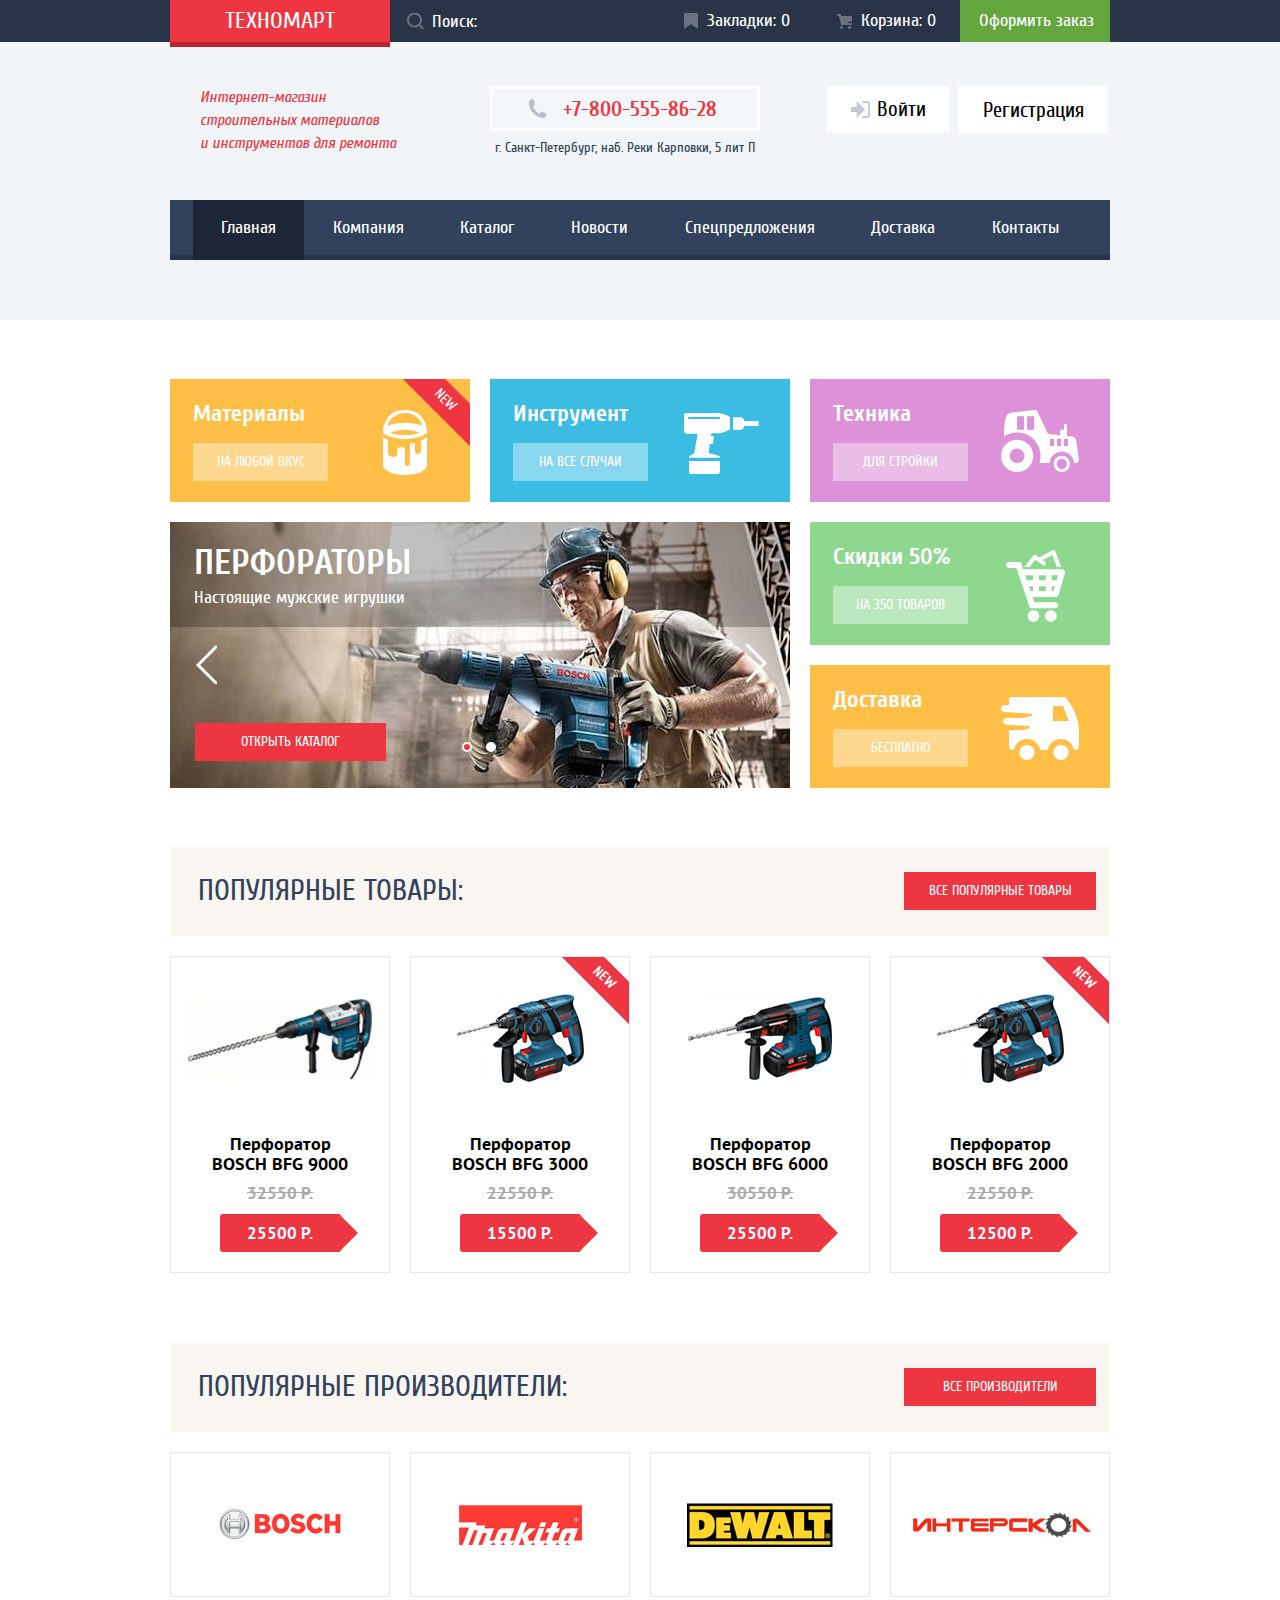
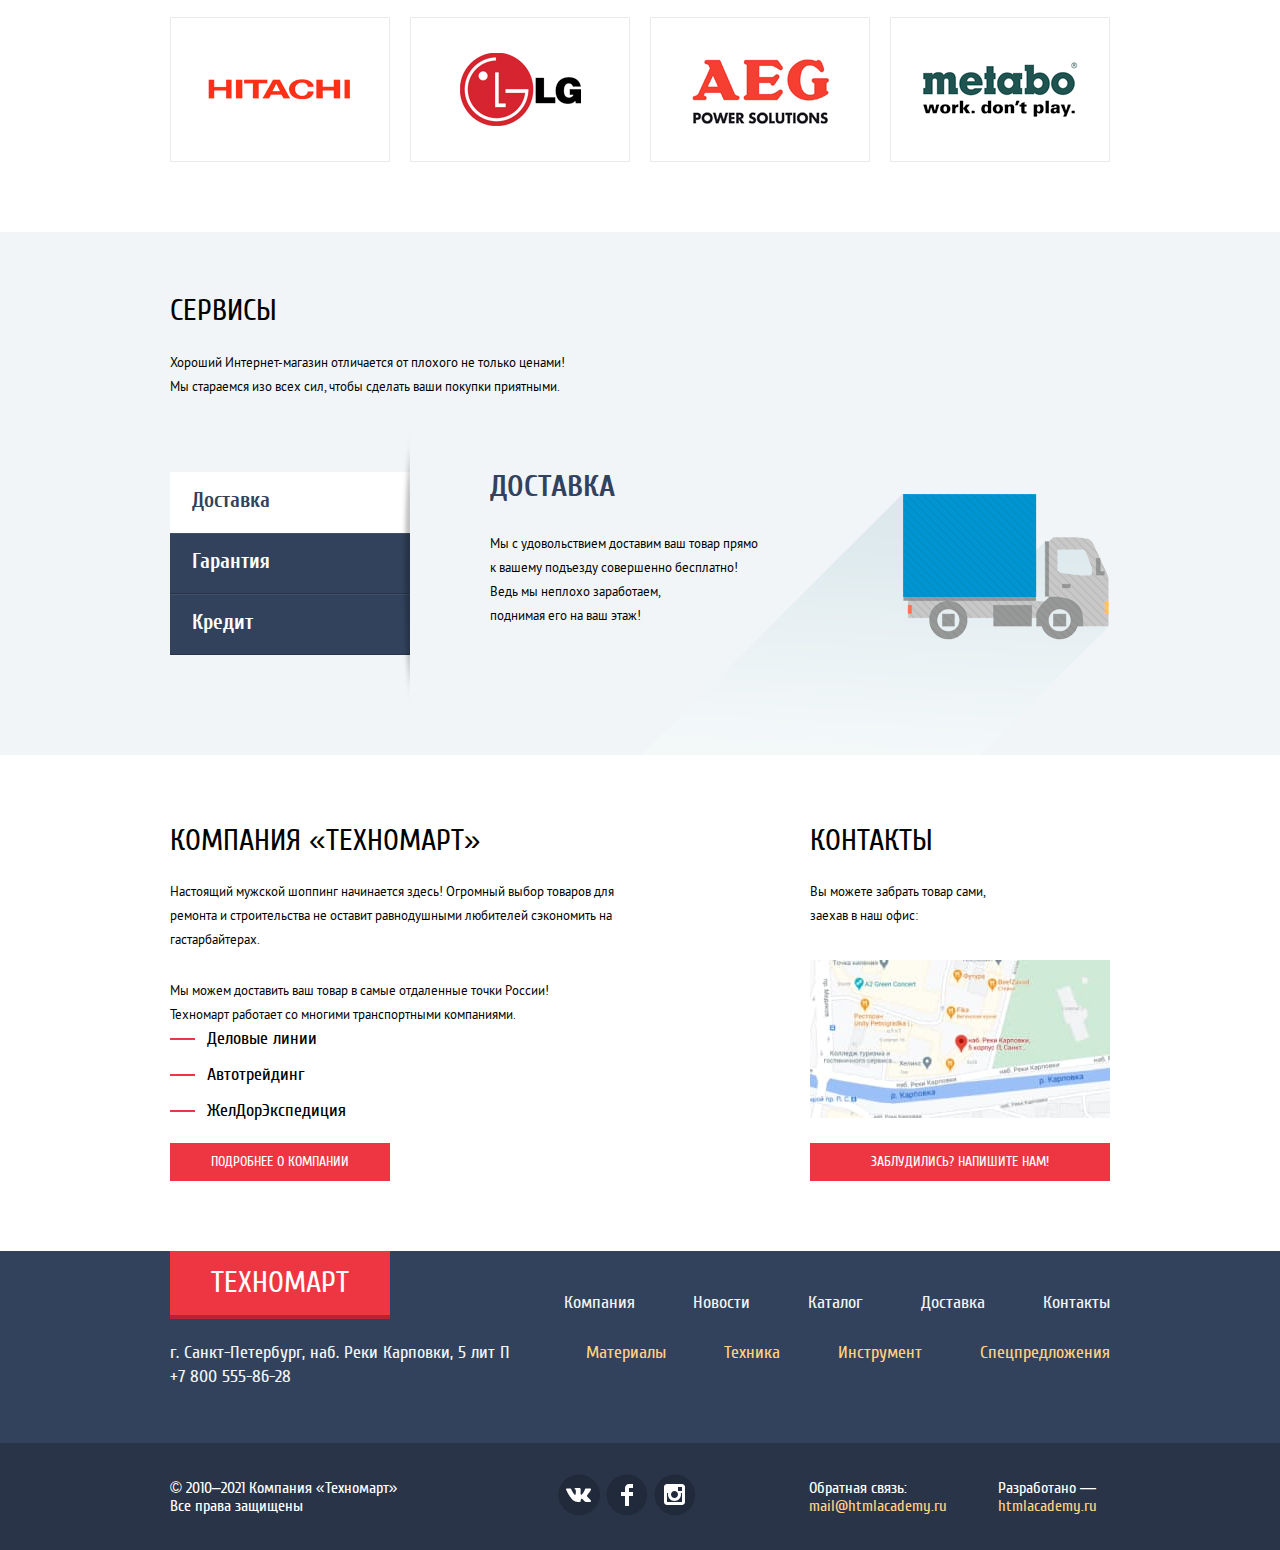
==== commit 63e8e3cd: "last fixes" ====
--- a/index.html
+++ b/index.html
@@ -33,8 +33,8 @@
           <h1 class="header-title">Интернет-магазин строительных материалов
             <br>и инструментов для ремонта</h1>
           <div class="header-phone" >
-            <a aria-label="Номер телефона компании" class="button header-number" href="tel:+78005558628"> +7-800-555-86-28</a>
-            <p aria-label="Адрес компании">г. Санкт-Петербург, наб. Реки Карповки, 5 лит П</p>
+            <a aria-label="Номер телефона компании" class="header-number" href="tel:+78005558628">+7-800-555-86-28</a>
+            <p>г. Санкт-Петербург, наб. Реки Карповки, 5 лит П</p>
           </div>
           <div class="header-auth">
             <a class="button login-link" href="#">Войти</a>
@@ -67,15 +67,15 @@
           <h3 class="features-subtitle ">Техника</h3>
           <a class="features-link" href="#">Для стройки</a>
         </div>
-        <div class="slider" aria-label="Слайдер">
+        <div class="slider">
           <ul class="slider-list">
-            <li aria-label="Первый слайд" class="slider-item slider-item-active">
+            <li class="slider-item slider-item-active">
               <img class="slider-image" src="img/man-with-hammer-drill.jpg" width="620" height="266" alt="Строитель с перфоратором бурит стену">
               <h3 class="slider-header" >Перфораторы</h3>
               <p class="slider-caption" >Настоящие мужские игрушки</p>
               <a class="button slider-link" href="catalog.html">Открыть каталог</a>
             </li>
-            <li aria-label="Второй слайд" class="slider-item">
+            <li class="slider-item">
               <img class="slider-image" src="img/man-with-drill.jpg" width="620" height="266" alt="Строитель с дрелью сверлить отверстие">
               <h3 class="slider-header" >Дрели</h3>
               <p class="slider-caption">Соседям на радость!</p>
@@ -279,10 +279,10 @@
       <section class="footer-bottom">
         <h2 class="visually-hidden">Мы в соц-сетях, напишите нам</h2>
         <div class="footer-bottom-box wrapper">
-            <p aria-label="Копирайт"  class="footer-copyright">
+            <p class="footer-copyright">
               © 2010–2021 Компания «Техномарт» Все права защищены
             </p>
-          <div aria-label="Ссылки на соц. сети" class="footer-socials">
+          <div class="footer-socials">
             <a aria-label="Вконтакте" href="#">
               <svg role="img" focusable="false" aria-hidden="true" class="footer-socials-icon" width="44" height="44" viewBox="0 0 44 44" fill="none" xmlns="http://www.w3.org/2000/svg">
               <path fill-rule="evenodd" clip-rule="evenodd" d="M22.1627 1.4839C33.6533 1.4839 42.9683 10.5873 42.9683 21.8169C42.9683 33.0461 33.6533 42.1494 22.1627 42.1494C10.6721 42.1494 1.35714 33.0461 1.35714 21.8169C1.35714 10.5873 10.6721 1.4839 22.1627 1.4839Z" />
@@ -302,7 +302,7 @@
                 </svg>
             </a>
           </div>
-          <div aria-label="Написать письмо, разработчик сайта"  class="footer-communication">
+          <div class="footer-communication">
             <p class="footer-communication-mail">Обратная связь:
              <a class="footer-communication-link" href="mailto:mail@htmlacademy.ru">mail@htmlacademy.ru</a>
             </p>
@@ -357,6 +357,31 @@
         <iframe class="modal-iframe" src="https://www.google.com/maps/embed?pb=!1m18!1m12!1m3!1d249.6026148475348!2d30.316929047677796!3d59.96829400847153!2m3!1f0!2f0!3f0!3m2!1i1024!2i768!4f13.1!3m3!1m2!1s0x4696315bc48a26c9%3A0x8a49e1486716f5b1!2z0L3QsNCxLiBQ0LXQutC4INCa0LDRgNC_0L7QstC60LgsIDXQnywg0KHQsNC90LrRgi3Qn9C10YLQtdGA0LHRg9GA0LMsIDE5NzAyMg!5e0!3m2!1sru!2sru!4v1625390837035!5m2!1sru!2sru" width="940" height="446" allowfullscreen="" loading="lazy"></iframe>
         <button aria-label="Закрыть" class="modal-close" type="button"></button>
     </aside>
+    <aside class="modal modal-login">
+      <div class="modal-top-line"></div>
+      <h2>Личный кабинет</h2>
+      <p class="modal-description">Введите пожалуйста свой логин и пароль</p>
+      <form class="login-form" action="https://echo.htmlacademy.ru" method="post">
+        <p>
+          <label class="visually-hidden" for="login-login">Логин</label>
+          <input aria-label="Поле ввода логина" class="login-icon-user" id="login-login" type="email" name="login" placeholder="email@example.com">
+        </p>
+        <p>
+          <label class="visually-hidden" for="login-password">Пароль</label>
+          <input aria-label="Поле ввода пароля" class="login-icon-password" id="login-password" type="password" name="password" placeholder="••••••••">
+        </p>
+        <p class="login-help">
+          <label class="login-checkbox">
+            <input aria-label="Отметьте если хотите запомнить вашу учетную запись" class="visually-hidden" type="checkbox" name="remember">
+            <span class="checkbox-indicator"></span>
+            Запомните меня
+          </label>
+          <a class="restore" href="#">Я забыл пароль!</a>
+        </p>
+        <button  aria-label="Войти в личный кабинет" class="button" type="submit">Войти</button>
+      </form>
+      <button aria-label="Закрыть окно" class="modal-close" type="button"></button>
+    </aside>
     <script src="js/main.min.js"></script>
   </body>
 </html>
--- a/css/style.min.css
+++ b/css/style.min.css
@@ -1 +1 @@
-:root{--basic-red:#EE3643;--basic-green:#63A63E;--basic-grey:#3D546F;--basic-greydark:#32425C;--basic-greydarker:#293449;--basic-greylight:#C5C5C5;--basic-background:#F1F5F7;--basic-white:#ffffff;--basic-heading:#F9F5F0;--special-yellow:#FFBF47;--special-blue:#3BBCE3;--special-lilac:#DC91D8;--special-greenlight:#8ED78F;--special-yellowlight:#FFD180;--success:#5FBB2D;--warning:#FFBF47;--error:#BA2732}@font-face{font-family:"Сuprum";font-style:normal;src:url(../fonts/cuprum.woff2) format("woff2"),url(../fonts/cuprum.woff) format("woff")}@font-face{font-family:"Сuprum";font-style:normal;font-weight:700;src:url(../fonts/cuprumbold.woff2) format("woff2"),url(../fonts/cuprumbold.woff) format("woff")}@font-face{font-family:"Сuprum";font-style:italic;src:url(../fonts/cuprumitalic.woff2) format("woff2"),url(../fonts/cuprumitalic.woff) format("woff")}@font-face{font-family:"PT Sans";font-weight:400;src:url(../fonts/ptsans.woff2) format("woff2"),url(../fonts/ptsans.woff) format("woff")}@font-face{font-family:"PT Sans";font-weight:700;src:url(../fonts/ptsansbold.woff2) format("woff2"),url(../fonts/ptsansbold.woff) format("woff")}.page-body{position:relative;margin:0;padding:0;font-family:"Сuprum",Arial,sans-serif;font-style:normal;font-weight:400;font-size:13px;line-height:24px}a{text-decoration:none}.button{display:flex;align-items:center;justify-content:center;color:var(--basic-white);text-align:center;outline:0;min-height:38px;font-size:14px}.wrapper{width:940px;margin:0 auto}.visually-hidden{position:absolute;width:1px;height:1px;margin:-1px;border:0;padding:0;white-space:nowrap;clip-path:inset(100%);clip:rect(0 0 0 0);overflow:hidden}.main-header{min-width:940px;background-color:var(--basic-background);margin-bottom:59px;padding-bottom:60px}.catalog-header{margin:0}.nav-box{display:flex;flex-wrap:wrap;background-color:var(--basic-greydarker);height:42px;margin-bottom:44px}.main-header-logo,.main-nav{height:100%;color:var(--basic-white);display:flex;align-items:center}.main-nav{flex-wrap:wrap;background-color:var(--basic-greydarker);font-size:18px}.main-header-logo{width:220px;font-size:24px;text-transform:uppercase;background-color:var(--basic-red);box-shadow:0 5px 0 0 #b62530;justify-content:center;outline:0}.footer-logo:focus,.footer-logo:hover,.main-header-logo:focus,.main-header-logo:hover{background-color:#ca2c37}.footer-logo:active,.main-header-logo:active{background-color:var(--basic-red)}.main-search{position:relative;height:100%}.main-search-field{background-color:var(--basic-greydarker);border:0;outline:0;color:var(--basic-white);padding:0 10px 0 42px;height:100%;width:218px}.main-search-field::-webkit-input-placeholder{color:#fff}.main-search-field::-moz-placeholder{color:#fff}.main-search-field::placeholder{color:#fff}.main-search-label{display:flex;justify-content:center;position:absolute;left:17px;top:50%;transform:translateY(-50%);color:#fff;cursor:pointer}.main-search-icon{fill:var(--basic-white);opacity:.3}.main-search-field:focus{background-color:#fff;color:#000}.button-bookmark:hover::before,.button-cart:hover::before,.button-order:hover,.main-search-field:hover+.main-search-label .main-search-icon{opacity:1}.main-search-field:focus+.main-search-label .main-search-icon{opacity:1;fill:var(--basic-red)}.button-bookmark,.button-cart,.button-order{height:100%;box-sizing:border-box;font-size:inherit}.button-bookmark,.button-cart{flex-grow:1}.button-order{padding:9px 16px 9px 19px;background-color:var(--basic-green)}.button-bookmark::before,.button-cart::before{content:"";padding-right:9px;fill:var(--basic-white);opacity:.3}.button-bookmark::before{background:url(../img/icons/icon-bookmark.svg) no-repeat;height:16px;width:14px;display:block}.button-cart::before{background:url(../img/icons/icon-cart.svg) no-repeat;height:15px;width:15px}.button-order:hover{background-color:var(--success)}.button-bookmark:active::before,.button-cart:active::before{opacity:.3}.button-bookmark:active,.button-cart:active{color:rgba(255,255,255,.5);background:#161d29}.button-order:active{color:rgba(255,255,255,.5);background-color:var(--basic-green)}.button-bookmark:focus,.button-cart:focus{background:#161d29}.button-order:focus{background-color:var(--success)}.button-filled{background-color:var(--basic-red)}.button-filled:active,.button-filled:hover{background-color:#ca2c37}.button-filled:focus{background-color:#ca2c37}.header-contacts{padding-left:30px;display:flex;flex-wrap:wrap;margin-bottom:40px}.header-title{font-style:italic;font-weight:400;font-size:16px;line-height:23px;color:var(--basic-red);width:197px;padding:0;margin:0 93px 0 0}.header-phone{margin-right:53px;display:flex;align-items:center;flex-direction:column}.header-phone p{margin:0;color:var(--basic-greydark);font-size:14px}.header-number{color:var(--basic-red);font-weight:700;font-size:21px;line-height:30px;background:#f3f7f9;border:3px solid #fff;width:270px;height:45px;box-sizing:border-box;margin-bottom:5px}.header-number:focus{outline:2px solid #000}.header-number::before{content:"";background:url(../img/icons/icon-phone.svg) no-repeat;height:19px;width:19px;padding-right:16px;fill:var(--basic-white)}.login-link,.login-reg{font-size:inherit;color:#000;background-color:var(--basic-white)}.login-link{height:47px;width:122px;margin-right:9px}.login-link::before{content:"";background:url(../img/icons/icon-login.svg) no-repeat;width:20px;height:17px;margin-right:6px;opacity:.3}.login-reg{height:48px;min-width:150px}.login-link:hover,.login-link:hover::before,.login-reg:hover{color:var(--basic-red);fill:var(--basic-grey);opacity:1}.login-link:focus,.login-link:focus::before,.login-reg:focus{color:var(--basic-red);fill:var(--basic-grey);opacity:1}.login-link:active,.login-reg:active{opacity:.3;color:var(--basic-greylight)}.header-auth,.header-profile{font-size:21px;line-height:21px;color:#000;display:flex}.header-auth{padding-left:14px}.header-profile{flex-direction:column;align-items:center;justify-content:space-between;background-color:var(--basic-background)}.header-profile-line{display:flex;padding:3px 15px 3px 14px;justify-content:center;align-items:center;background-color:var(--basic-white)}.header-profile-name{display:flex;color:#000;margin:0 20px 0 0;outline:0}.header-profile-name::before{content:"";background-image:url(../img/icons/icon-user.svg);width:20px;height:18px;margin-right:20px;opacity:.3}.header-profile-logout{width:20px;height:18px;padding:12px 0;opacity:.3;outline:0}.header-profile-logout:hover,.header-profile-name:hover::before{opacity:1}.checkbox-wrapper input:focus~.checkbox-checkmark,.header-profile-logout:focus,.header-profile-name:focus::before{opacity:1}.header-profile-logout:active,.header-profile-name:active{opacity:.3}.header-profile-list{display:flex;list-style:none;font-size:16px;line-height:18px;padding:0;margin:0}.header-profile-list-item a{color:var(--basic-greydark)}.header-profile-list-item:hover a{color:var(--basic-red)}.header-profile-list-item:active a{color:var(--basic-greydark);opacity:.3}.header-profile-list-item:last-child:before{margin:0 12px;content:'';display:inline-block;vertical-align:middle;width:5px;height:5px;border-radius:50%;background-color:var(--basic-greydark)}.site-navigation-list{background:var(--basic-greydark);box-shadow:inset 0 -5px 0 var(--basic-greydarker);list-style:none;margin:0;display:flex;flex-wrap:wrap;text-align:center;padding:0 23px}.site-navigation-item{font-size:18px;flex-grow:1}.site-navigation-item a{padding:16px 0 20px;color:var(--basic-white);display:block;outline:0}.site-navigation-item:hover{background-color:var(--basic-greydarker)}.site-navigation-item a:focus{background-color:var(--basic-greydarker)}.site-navigation-item:active{background-color:#1d2739;opacity:.5}.site-navigation-current{background-color:#1d2739}.container{background-color:var(--basic-white)}.features{display:grid;gap:20px;grid-template-columns:300px 300px 300px;margin-bottom:59px}.features-item{position:relative;box-sizing:border-box;width:300px;min-height:123px;padding-top:20px;padding-left:23px;overflow:hidden}.features-subtitle{font-size:24px;line-height:30px;margin:0 0 14px;color:var(--basic-white)}.features-link{display:block;max-width:135px;padding:10px 0;font-size:14px;line-height:18px;text-transform:uppercase;text-align:center;color:var(--basic-white);background:rgba(255,255,255,.4);outline:0}.features-link:hover{background:rgba(255,255,255,.3)}.features-link:active{background:rgba(255,255,255,.2)}.features-link:focus{background:rgba(255,255,255,.2)}.materials{grid-column:1/2;grid-row:1/1;background-image:url(../img/icons/icon-1.svg);background-color:var(--special-yellow);background-position:213px 31px;background-repeat:no-repeat}.discounts,.instruments,.shipping,.technics{grid-column:2/3;grid-row:1;background-image:url(../img/icons/icon-2.svg);background-color:var(--special-blue);background-position:194px 34px;background-repeat:no-repeat}.discounts,.shipping,.technics{grid-column:3/4;background-image:url(../img/icons/icon-3.svg);background-color:var(--special-lilac);background-position:191px 31px}.discounts,.shipping{grid-row:2/3;background-image:url(../img/icons/icon-4.svg);background-color:var(--special-greenlight);background-position:196px 27px}.shipping{grid-row:3/4;background-image:url(../img/icons/icon-5.svg);background-color:var(--special-yellow);background-position:191px 32px}.slider{grid-column:1/3;grid-row:2/4;position:relative}.slider-list{padding:0;margin:0;list-style:none}.partners-gallery-item img,.product-image img,.slider-image{-o-object-fit:contain;object-fit:contain}.slider-item{display:none;width:620px;height:266px;margin:0;background-color:#6f6f6f;color:var(--basic-white)}.slider-item-active{display:block}.slider-caption,.slider-header{margin:0;position:absolute;left:24px}.slider-header{top:23px;font-size:36px;line-height:36px;text-transform:uppercase}.slider-caption{top:64px;font-size:18px}.slider-link{position:absolute;bottom:27px;left:25px;padding:0 46px;background-color:#ee3643;text-transform:uppercase}.slider-btn-bwd,.slider-btn-fwd{position:absolute;border:0;background-color:transparent;cursor:pointer;top:122px;height:40px;width:22px;background-image:url(../img/icons/icon-left.svg)}.slider-btn-bwd{left:25px}.slider-btn-fwd{right:22px;transform:rotate(180deg)}.slider-pagination{position:absolute;bottom:30px;display:flex;left:46%;list-style:none;margin:0;padding:0}.slider-tab{background-color:#fff;border-radius:50%;cursor:pointer;height:10px;width:10px;padding:0;border:2px solid #fff;margin:0 7px}.slider-tab-active{background-color:#ee3643;border:2px solid #fff}.popular{margin-bottom:70px}.section-heading{background-color:var(--basic-heading);background-color:#f9f5f0;display:flex;justify-content:space-between;align-items:center;margin-bottom:20px;padding:25px 14px 26px 28px}.partners-title,.popular-title{text-transform:uppercase;margin:0;font-size:30px;font-weight:400;line-height:30px;color:var(--basic-greydark)}.partners-link,.popular-link{text-transform:uppercase;width:192px;background-color:#ee3643}.contacts-feedback-link:hover,.contacts-link:hover,.credit-link:hover,.partners-link:hover,.popular-link:hover,.slider-link:hover{background-color:#ca2c37}.contacts-feedback-link:active,.contacts-link:active,.credit-link:active,.partners-link:active,.popular-link:active,.slider-link:active{background-color:#ba2732}.contacts-feedback-link:focus,.contacts-link:focus,.credit-link:focus,.partners-link:focus,.popular-link:focus,.slider-link:focus{background-color:#ba2732}.product-list{display:grid;grid-template-columns:220px 220px 220px 220px;gap:20px;font-family:"PT Sans",Arial,sans-serif;font-style:normal;font-weight:700;list-style:none;padding:0;margin:0}.product-item{display:flex;flex-direction:column;justify-content:center;position:relative;border:1px solid #eaeaea;box-sizing:border-box;width:220px;color:var(--basic-white);padding-bottom:20px;overflow:hidden}.product-item:focus-within{box-shadow:0 0 15px rgb(87,84,84,.3);outline:0}.product-item:hover{box-shadow:0 0 15px rgb(87,84,84,.3)}.product-item:focus-within .product-buttons,.product-item:hover .product-buttons{display:flex;flex-direction:column;align-items:center;justify-content:center}.product-item:focus-within .product-image,.product-item:hover .product-image{display:none}.features-new:after,.product-new:after{content:"NEW";position:absolute;color:var(--basic-white);font-size:14px;font-family:"Сuprum",Arial,sans-serif;display:flex;justify-content:center;align-items:center;right:-25px;top:6px;background-color:var(--basic-red);height:30px;width:100px;transform:rotate(45deg)}.product-image{width:100%;height:163px;padding-bottom:14px;display:flex;justify-content:center;align-items:center;-o-object-fit:contain;object-fit:contain}.product-buttons{display:none;font-size:14px;font-family:"Сuprum",Arial,sans-serif;text-transform:uppercase;width:100%;height:154px;padding-bottom:23px}.products-buy{width:135px;line-height:18px;border-radius:2px;background-color:var(--basic-green);box-shadow:inset 0 -3px 0 #367315;color:var(--basic-white);margin-bottom:10px}.products-buy::before{content:"";background:url(../img/icons/icon-cart.svg) no-repeat;height:15px;width:15px;margin-right:8px;opacity:.3}.products-bookmark{width:135px;border-radius:2px;background:#fff;border:3px solid #63a63e;box-sizing:border-box;color:var(--basic-greydark)}.products-buy:hover{background-color:var(--success)}.products-buy:active{background-color:#518534}.products-buy:focus{background-color:#518534}.products-bookmark:active,.products-bookmark:hover{border:3px solid var(--basic-greydark)}.products-bookmark:active{opacity:.3}.products-bookmark:focus{border:3px solid var(--basic-greydark)}.product-buttons-visible{display:flex;flex-direction:column;align-items:center;justify-content:center}.product-image-hidden{display:none}.product-item-title{display:flex;align-items:center;text-align:center;width:160px;font-size:18px;line-height:20px;color:#000;margin:0 0 10px;overflow:hidden}.product-info{display:flex;flex-direction:column;justify-content:space-between;align-items:center;flex:1}.product-discount,.product-price{font-family:"PT Sans",Arial,sans-serif;font-weight:700;font-size:17px;line-height:18px;text-transform:uppercase;text-align:center}.product-discount{color:#a9a9a9;-webkit-text-decoration-line:line-through;text-decoration-line:line-through;margin-bottom:12px}.product-price{justify-content:center;align-items:center;display:flex;position:relative;background-color:var(--basic-red);width:121px;height:38px;border-radius:3px;color:var(--basic-white)}.product-price::after{content:'';position:absolute;left:119px;border-top:19px solid transparent;border-left:19px solid var(--basic-red);border-bottom:19px solid transparent}.partners{margin-bottom:70px}.partners-gallery{display:grid;gap:20px;grid-template-columns:220px 220px 220px 220px;grid-template-rows:auto auto;margin:0;padding:0;list-style:none}.partners-gallery li{display:flex;flex-grow:1}.partners-gallery-item{display:flex;align-items:center;justify-content:center;flex-wrap:wrap;border:1px solid #eaeaea;width:220px;height:145px;box-sizing:border-box;outline:0}.partners-gallery-item:active,.partners-gallery-item:hover{box-shadow:0 0 15px rgb(87,84,84,.3)}.partners-gallery-item:active{opacity:.3}.partners-gallery-item:focus{box-shadow:0 0 15px rgb(87,84,84,.3)}.services{background-color:var(--basic-background);padding-top:64px}.services-heading{margin-bottom:73px}.services-title{font-size:30px;line-height:30px;text-transform:uppercase;font-weight:400;margin:0 0 25px}.services-slogan{font-family:"PT Sans",Arial,sans-serif;font-size:13px;line-height:24px;width:400px;margin:0;padding:0}.services-content{display:flex}.services-list{font-size:21px;line-height:30px;list-style:none;padding:0;margin:0 80px 0 0;position:relative}.services-list::before{content:"";position:absolute;width:26px;height:279px;background-image:url(../img/icons/shadow.svg);background-repeat:no-repeat;right:-16px;top:96px;transform:translateY(-50%)}.services-item{font-weight:700;color:var(--basic-white);padding:14px 140px 18px 22px;min-height:61px;width:240px;cursor:pointer;text-align:left;background-color:var(--basic-greydark);border:0;border-bottom:1px solid var(--basic-greydarker);border-top:1px solid #405069;outline:0}.services-item:hover{background-color:var(--basic-greydarker)}.services-item:focus{background-color:var(--basic-greydarker)}.services-item-current{border:0}.services-item-current,.services-item-current:hover{background-color:var(--basic-white);color:var(--basic-greydark)}.services-item-current:focus{background-color:rgba(243,241,241,.616);color:var(--basic-greydark)}.services-inner-title{margin:0 0 30px;font-size:30px;line-height:30px;text-transform:uppercase;color:var(--basic-greydark);overflow:hidden}.services-text-credit,.services-text-guarantee,.services-text-shipping{font-family:"PT Sans",Arial,sans-serif;padding:0;margin:0;width:274px}.services-text-credit,.services-text-guarantee{width:313px}.services-text-credit{margin:0 0 26px;width:280px}.credit-link{text-transform:uppercase;width:195px;background-color:#ee3643}.services-credit,.services-guarantee,.services-shipping{display:none;width:619px;min-height:283px;background-image:url(../img/shipping.png);background-repeat:no-repeat;background-position:100% 100%}.services-credit,.services-guarantee{background-image:url(../img/guarantee.png)}.services-credit{background-image:url(../img/credit.png)}.services-visible{display:block}.hidden{display:none}.contacts{display:flex;justify-content:space-between;margin-bottom:70px;padding-top:71px}.contacts-about{width:460px}.contacts-title{font-size:30px;font-weight:400;line-height:30px;text-transform:uppercase;padding:0;margin:0 0 24px;overflow:hidden}.contacts-about-text p{font-family:"PT Sans",Arial,sans-serif;padding-bottom:0;margin:0;text-align:left}.contacts-about-text p:first-child{padding-bottom:27px}.contacts-list{font-size:18px;line-height:24px;list-style:none;padding:0;margin:0 0 20px}.contacts-item{position:relative;margin-bottom:12px;padding-left:37px}.contacts-item::before{content:"";position:absolute;align-items:center;width:25px;height:2px;background:var(--basic-red);left:0;top:50%;transform:translateY(-50%)}.contacts-link{max-width:220px;text-transform:uppercase;background-color:var(--basic-red)}.contacts-map{width:300px}.contacts-map p{font-family:"PT Sans",Arial,sans-serif;padding:0;margin:0 0 32px}.contacts-map-link{display:block;height:158px;margin-bottom:25px;cursor:pointer}.contacts-feedback-link{width:100%;text-transform:uppercase;background-color:var(--basic-red)}.catalog{padding-bottom:48px}.catalog-container{display:grid;grid-template-columns:1fr 2fr;grid-template-rows:1fr auto}.catalog-products{padding-bottom:44px}.catalog-list{grid-template-columns:220px 220px 220px}.breadcrumbs{margin:20px 0;padding:0;font-family:"PT Sans",Arial,sans-serif;line-height:18px;display:flex;flex-wrap:wrap;text-transform:uppercase;color:#000;list-style:none}.breadcrumbs-item{margin:0;display:flex;align-items:center}.breadcrumbs-link{padding:0;color:#000}.breadcrumbs-item:not(:last-of-type)::after{content:"";border:solid #c1c6ce;border-width:0 1px 1px 0;padding:4px;margin:0 16px;transform:rotate(-45deg);-webkit-transform:rotate(-45deg)}.catalog-heading{font-weight:400;background-color:var(--basic-background);padding:30px;margin-bottom:20px}.catalog-title{font-weight:400;font-size:30px;line-height:30px;color:var(--basic-greydark);text-transform:uppercase;margin:0}.sorting,.sorting-button{font-family:'PT Sans',Arial,sans-serif;line-height:18px;text-transform:uppercase}.sorting{display:flex;justify-content:space-between;align-items:center;background-color:#f7f3ec;padding:10px 15px 10px 21px;margin-bottom:28px}.sorting p{padding:0;margin:0 92px 0 0}.sorting-button{color:#000;opacity:.3;padding:0;cursor:pointer;background-color:transparent;border:0;border-bottom:1px dotted var(--basic-red);outline:0}.sorting-button:hover{opacity:1;border-bottom:1px solid var(--basic-red)}.sorting-button:focus{opacity:1;border-bottom:1px solid var(--basic-red)}.sorting-arrow-button{padding:0;cursor:pointer;background-color:transparent;border:0}.sorting-button-active,.sorting-button-active:hover{color:var(--basic-red);opacity:1;border:1px solid transparent}.sorting :nth-child(3){margin-left:23px;margin-right:19px}.sorting-type{padding:0;margin:0;display:flex;list-style:none}.sorting-arrow-up{margin-right:21px}.sorting-arrow-down,.sorting-arrow-up{fill:#000;opacity:.3}.checkbox-wrapper input:hover~.checkbox-checkmark,.sorting-arrow-down:hover,.sorting-arrow-up:hover{opacity:1}.sorting-arrow-down:active,.sorting-arrow-up:active{fill:var(--basic-red)}.sorting-arrow-active{opacity:1;fill:var(--basic-red)}.pagination{display:flex;flex-flow:wrap;grid-row:2;grid-column:2;list-style:none;padding:0;margin:0}.pagination-item,.pagination-link{display:flex;justify-content:center;align-items:center;padding:0}.pagination-item{border:1px solid #e5e5e5;border-radius:2px;margin:0 10px 10px 0}.pagination-link{width:38px;height:38px;font-family:"PT Sans",Arial,sans-serif;margin:0;color:#000;box-sizing:border-box}.pagination-next-page{text-transform:uppercase;width:140px;height:38px}.pagination-item:hover{border:1px solid var(--basic-greylight)}.pagination-item:focus{border:1px solid var(--basic-greylight)}.pagination-item:active{border:1px solid var(--basic-red)}.pagination-current-page{border-radius:2px;cursor:pointer}.pagination-current-page,.pagination-current-page:active,.pagination-current-page:hover{border:1px solid var(--basic-red);background-color:var(--basic-red);color:var(--basic-white)}.filter{width:220px;text-transform:uppercase;font-family:"PT Sans",Arial,sans-serif;font-style:normal;font-weight:400;overflow:hidden}.filter-heading{background-color:#f7f3ec;padding:10px 18px;margin-bottom:14px}.filter-title{font-size:13px;line-height:18px;margin:0;font-weight:400}.filter-fieldset{border:0;padding:0;box-sizing:border-box;margin:0 0 13px}.filter-fieldset:not(:last-of-type){border-bottom:1px solid var(--basic-greylight)}.range-controls{position:relative;height:41px;margin-bottom:6px;padding-top:39px;padding-right:20px;padding-left:20px;background-color:#f7f3ec;border-radius:5px}.range-controls .scale{height:2px;background:#d7dcde}.range-controls .bar{width:84%;height:2px;background:#00ca74}.range-controls .toggle{position:absolute;top:31px;left:0;width:4px;height:4px;padding:0;border:8px solid #fff;background-color:#ababab;border-radius:50%;box-shadow:0 2px 1px 0 #cfcfcf;cursor:pointer}.range-controls .toggle-min{left:18px}.range-controls .toggle-max{left:160px}.price-controls{display:flex;justify-content:space-between;font-size:16px;margin-bottom:25px}input[type=number]::-webkit-inner-spin-button,input[type=number]::-webkit-outer-spin-button{-webkit-appearance:none}input[type=number],input[type=number]:focus,input[type=number]:hover{appearance:none;-moz-appearance:textfield}.price-controls span{align-self:center}.price-controls input{width:95px;padding:10px 0;text-align:center;color:#000;border:2px solid #f7f3ec;background-color:#f7f3ec;border-radius:5px;box-sizing:border-box;outline:0}.price-controls input:hover{border:2px solid #e2d9c9}.price-controls input:focus{border:2px solid #e2d9c9}.filter-caption{font-weight:700;font-size:17px;line-height:30px;margin-bottom:12px}.filter-radio-title{margin-bottom:22px}.filter-vendors-title{margin-bottom:16px}.filter-sort-list{list-style:none;font-size:15px;line-height:19px;padding:0;margin:0 0 28px}.filter-sort-list-item{text-align:left;margin-bottom:20px}.filter-btn{background:#fff;border:1px solid #e5e5e5;border-radius:2px;color:#000;padding:0;text-transform:uppercase;width:100%;cursor:pointer;font-size:inherit}.filter-btn:active{border:1px solid var(--basic-red);color:var(--basic-red)}.filter-btn:hover{border:1px solid var(--basic-greylight)}.filter-btn:focus{border:1px solid var(--basic-greylight)}.checkbox-wrapper{position:relative;padding-left:35px;cursor:pointer;-webkit-user-select:none;-moz-user-select:none;user-select:none}.checkbox-wrapper input{position:absolute;opacity:0;cursor:pointer;height:0;width:0}.checkbox-checkmark{position:absolute;top:0;left:0;background-image:url(../img/icons/checkbox-off.svg);background-repeat:no-repeat;width:23px;height:23px;opacity:.5}.checkbox-wrapper input:checked~.checkbox-checkmark{background-image:url(../img/icons/checkbox-on.svg);background-repeat:no-repeat;width:26px;height:23px}.radio-wrapper{position:relative;padding-left:35px;margin-bottom:16px;cursor:pointer;-webkit-user-select:none;-moz-user-select:none;user-select:none}.radio-wrapper input{position:absolute;opacity:0;cursor:pointer}.radio-wrapper input:focus~.radio-checkmark{opacity:1}.radio-wrapper input:hover~.radio-checkmark{opacity:1}.radio-checkmark{position:absolute;top:0;left:0;background-image:url(../img/icons/radio-off.svg);background-repeat:no-repeat;width:25px;height:25px;opacity:.5}.radio-wrapper input:checked~.radio-checkmark{background-image:url(../img/icons/radio-on.svg);background-repeat:no-repeat}.checkbox-wrapper input:disabled~span,.checkbox-wrapper:hover input:disabled~span,.radio-wrapper input:disabled~span,.radio-wrapper:hover input:disabled~span{opacity:.3}.about-hammers{background-color:var(--basic-background);padding:64px 0 70px}.about-hammers-caption{font-size:30px;line-height:30px;text-transform:uppercase;color:#000;margin-bottom:25px}.about-hammers-text{margin:0;font-family:"PT Sans",Arial,sans-serif;font-style:normal;font-weight:400;font-size:13px;line-height:24px;color:#000}.main-footer{min-width:940px;background:var(--basic-greydark)}.footer-nav{font-size:18px;line-height:24px;padding-bottom:54px}.footer-logo{padding:13px 41px;font-size:30px;text-transform:uppercase;color:var(--basic-white);background-color:var(--basic-red);box-shadow:0 4px 0 0 #b62530}.footer-nav-first{margin-bottom:26px}.footer-nav-first,.footer-nav-second{display:flex;justify-content:space-between}.footer-nav-adress{margin:0;padding:0;color:var(--basic-background)}.first-menu-item a,.footer-nav-adress a{color:var(--basic-background);outline:0}.first-menu-item:hover,.footer-nav-adress a:hover{color:var(--basic-background);text-decoration:underline}.footer-nav-adress a:focus{color:var(--basic-background);text-decoration:underline}.footer-nav-adress a:active{opacity:.5;text-decoration:none}.footer-menu-first{align-self:flex-end}.footer-menu-first,.footer-menu-second{display:flex;flex-wrap:wrap;list-style:none;padding:0;margin:0}.first-menu-item:not(:last-of-type) a,.second-menu-item:not(:last-of-type) a{margin:0 58px 0 0;padding:0}.second-menu-item a{color:var(--special-yellowlight);outline:0}.second-menu-item:hover{color:var(--special-yellowlight);text-decoration:underline}.first-menu-item a:focus{color:var(--basic-background);text-decoration:underline}.second-menu-item a:focus{color:var(--special-yellowlight);text-decoration:underline}.first-menu-item:active,.second-menu-item:active{opacity:.5;text-decoration:none}.footer-bottom{color:#fff;font-size:16px;line-height:18px;background-color:var(--basic-greydarker)}.footer-bottom-box{display:flex;align-content:center;align-items:center;justify-content:space-between;min-height:107px}.footer-copyright{flex-basis:240px;margin:0 34px 0 0}.footer-socials{align-self:center}.footer-socials-icon{fill:#212a3a}.footer-socials-icon:hover{fill:var(--basic-red)}.footer-socials a:focus .footer-socials-icon{fill:var(--basic-red)}.footer-socials a:focus{outline:0}.footer-communication{display:flex}.footer-communication-mail{padding:0;margin:0 51px 0 0}.footer-communication-dev{padding:0;margin:0 13px 0 0}.footer-communication-link{color:var(--special-yellowlight);display:block;outline:0}.footer-communication-link:hover{text-decoration:underline}.footer-communication-link:focus{text-decoration:underline}.footer-communication-link:active{color:var(--basic-red)}.modal{display:none;position:fixed;top:50%;left:50%;transform:translate(-50%,-50%);width:620px;background-color:var(--basic-white)}.modal-visible{display:block}.modal-top-line{width:100%;padding-bottom:7px;background-color:var(--basic-red)}.modal-header{position:relative;padding:46px 80px 37px}.modal-container{display:flex;flex-direction:column;margin:0;padding:0}.modal-fields{display:flex;margin-bottom:13px}.modal-label{font-size:18px;color:#000;font-weight:700}.modal-label:first-child{margin-right:20px}.modal-input,.modal-textarea{box-sizing:border-box;margin-top:11px}.modal-input{border:2px solid var(--basic-greylight);padding:10px 16px;font-size:13px;border-radius:2px;width:220px}.modal-textarea{resize:none;height:114px;width:100%;border:2px solid #dee3e4}.modal-footer{background-color:#f4f4f4;padding:37px 80px}.modal-button{text-transform:uppercase;width:100%;background-color:#ee3643;border:0}.modal-close{width:21px;height:21px;position:absolute;top:14px;right:11px;background-image:url(../img/icons/icon-close.svg);cursor:pointer;border:0;background-color:transparent}.modal-header-basket{display:flex;align-items:center;justify-content:center;padding:48px 0 50px}.modal-header-title{margin:0;font-weight:700;font-size:24px;line-height:30px;color:#000}.modal-header-image{width:66px;height:66px;margin-right:20px}.modal-basket-footer{background-color:#f4f4f4;padding:37px 80px;display:flex;align-items:center;justify-content:center}.modal-continue,.modal-order{text-transform:uppercase;width:192px;border:0}.modal-order{background-color:#ee3643;margin-right:10px}.modal-continue{background-color:var(--basic-white);color:#000}.modal-iframe{border:0}.modal-map{width:940px;height:446px;top:50%;left:50%;transform:translate(-50%,-50%)}
+@keyframes bounce{0%{top:0;left:50%;transform:translate(-50%,-2000px)}70%{top:45%;left:50%;transform:translate(-50%,-45%)}90%{top:48%;left:50%;transform:translate(-50%,-48%)}to{top:50%;left:50%;transform:translate(-50%,-50%)}}@keyframes shake{0%,to{transform:translate(-50%,-50%)}10%,30%,50%,70%,90%{transform:translate(-49%,-50%)}20%,40%,60%,80%{transform:translate(-51%,-50%)}}:root{--basic-red:#EE3643;--basic-reddark:#ca2c37;--basic-reddarker:#b62530;--basic-green:#63A63E;--basic-grey:#3D546F;--basic-greydark:#32425C;--basic-greydarker:#293449;--basic-blackbluelight:#1D2739;--basic-blackblue:#161D29;--basic-greylight:#C5C5C5;--modal-background:#F4F4F4;--special-granit:#E5E5E5;--basic-background:#F1F5F7;--basic-white:#ffffff;--basic-black:#000000;--basic-heading:#F9F5F0;--special-grotto-fog:#EAEAEA;--special-green:#518534;--special-yellow:#FFBF47;--special-blue:#3BBCE3;--special-lilac:#DC91D8;--special-greenlight:#8ED78F;--special-yellowlight:#FFD180;--special-milky:#F7F3EC;--success:#5FBB2D;--warning:#FFBF47;--error:#BA2732}@font-face{font-family:"Сuprum";font-style:normal;src:url(../fonts/cuprum.woff2) format("woff2"),url(../fonts/cuprum.woff) format("woff")}@font-face{font-family:"Сuprum";font-style:normal;font-weight:700;src:url(../fonts/cuprumbold.woff2) format("woff2"),url(../fonts/cuprumbold.woff) format("woff")}@font-face{font-family:"Сuprum";font-style:italic;src:url(../fonts/cuprumitalic.woff2) format("woff2"),url(../fonts/cuprumitalic.woff) format("woff")}@font-face{font-family:"PT Sans";font-weight:400;src:url(../fonts/ptsans.woff2) format("woff2"),url(../fonts/ptsans.woff) format("woff")}@font-face{font-family:"PT Sans";font-weight:700;src:url(../fonts/ptsansbold.woff2) format("woff2"),url(../fonts/ptsansbold.woff) format("woff")}.page-body{position:relative;margin:0;padding:0;font-family:"Сuprum",Arial,sans-serif;font-style:normal;font-weight:400;font-size:13px;line-height:24px}a{text-decoration:none}.button{display:flex;align-items:center;justify-content:center;color:var(--basic-white);text-align:center;outline:0;min-height:38px;font-size:14px}.wrapper{width:940px;margin:0 auto}.visually-hidden{position:absolute;width:1px;height:1px;margin:-1px;border:0;padding:0;white-space:nowrap;clip-path:inset(100%);clip:rect(0 0 0 0);overflow:hidden}.main-header{min-width:940px;background-color:var(--basic-background);margin-bottom:59px;padding-bottom:60px}.catalog-header{margin:0}.nav-box{display:flex;flex-wrap:wrap;background-color:var(--basic-greydarker);height:42px;margin-bottom:44px}.main-header-logo,.main-nav{height:100%;color:var(--basic-white);display:flex;align-items:center}.main-nav{flex-wrap:wrap;background-color:var(--basic-greydarker);font-size:18px}.main-header-logo{width:220px;font-size:24px;text-transform:uppercase;background-color:var(--basic-red);box-shadow:0 5px 0 0 var(--basic-reddarker);justify-content:center;outline:0}.footer-logo:focus,.footer-logo:hover,.main-header-logo:focus,.main-header-logo:hover{background-color:var(--basic-reddark)}.footer-logo:active,.main-header-logo:active{background-color:var(--basic-red)}.main-search{position:relative;height:100%}.main-search-field{background-color:var(--basic-greydarker);border:0;outline:0;color:var(--basic-white);padding:0 10px 0 42px;height:100%;width:218px}.main-search-field::-webkit-input-placeholder{color:var(--basic-white)}.main-search-field::-moz-placeholder{color:var(--basic-white)}.main-search-field::placeholder{color:var(--basic-white)}.main-search-label{display:flex;justify-content:center;position:absolute;left:17px;top:50%;transform:translateY(-50%);color:var(--basic-white);cursor:pointer}.main-search-icon{fill:var(--basic-white);opacity:.3}.main-search-field:focus{background-color:var(--basic-white);color:var(--basic-black)}.button-bookmark:hover::before,.button-cart:hover::before,.button-order:hover,.main-search-field:hover+.main-search-label .main-search-icon{opacity:1}.main-search-field:focus+.main-search-label .main-search-icon{opacity:1;fill:var(--basic-red)}.button-bookmark,.button-cart,.button-order{height:100%;box-sizing:border-box;font-size:inherit}.button-bookmark,.button-cart{flex-grow:1}.button-order{padding:9px 16px 9px 19px;background-color:var(--basic-green)}.button-bookmark::before,.button-cart::before{content:"";padding-right:9px;fill:var(--basic-white);opacity:.3}.button-bookmark::before{background:url(../img/icons/icon-bookmark.svg) no-repeat;height:16px;width:14px;display:block}.button-cart::before{background:url(../img/icons/icon-cart.svg) no-repeat;height:15px;width:15px}.button-order:hover{background-color:var(--success)}.button-bookmark:active::before,.button-cart:active::before{opacity:.3}.button-bookmark:active,.button-cart:active{color:rgba(255,255,255,.5);background:var(--basic-blackblue)}.button-order:active{color:rgba(255,255,255,.5);background-color:var(--basic-green)}.button-bookmark:focus,.button-cart:focus{background:var(--basic-blackblue)}.button-order:focus{background-color:var(--success)}.button-filled{background-color:var(--basic-red)}.button-filled:active,.button-filled:hover{background-color:var(--basic-reddark)}.button-filled:focus{background-color:var(--basic-reddark)}.header-contacts{padding-left:30px;display:flex;flex-wrap:wrap;margin-bottom:40px}.header-title{font-style:italic;font-weight:400;font-size:16px;line-height:23px;color:var(--basic-red);width:197px;padding:0;margin:0 93px 0 0}.header-number,.header-phone{display:flex;align-items:center}.header-phone{margin-right:53px;flex-direction:column}.header-phone p{margin:0;color:var(--basic-greydark);font-size:14px}.header-number{color:var(--basic-red);font-weight:700;font-size:21px;line-height:30px;background:#f3f7f9;border:3px solid var(--basic-white);width:270px;height:45px;padding-left:35px;box-sizing:border-box;margin-bottom:5px}.header-number:focus{outline:2px solid var(--basic-black)}.header-number::before{content:"";background:url(../img/icons/icon-phone.svg) no-repeat;height:19px;width:19px;margin-right:16px;fill:var(--basic-white)}.login-link,.login-reg{font-size:inherit;color:var(--basic-black);background-color:var(--basic-white)}.login-link{height:47px;width:122px;margin-right:9px}.login-link::before{content:"";background:url(../img/icons/icon-login.svg) no-repeat;width:20px;height:17px;margin-right:6px;opacity:.3}.login-reg{height:48px;min-width:150px}.login-link:hover,.login-link:hover::before,.login-reg:hover{color:var(--basic-red);fill:var(--basic-grey);opacity:1}.login-link:focus,.login-link:focus::before,.login-reg:focus{color:var(--basic-red);fill:var(--basic-grey);opacity:1}.login-link:active,.login-reg:active{opacity:.3;color:var(--basic-greylight)}.header-auth,.header-profile{font-size:21px;line-height:21px;color:var(--basic-black);display:flex}.header-auth{padding-left:14px}.header-profile{flex-direction:column;align-items:center;justify-content:space-between;background-color:var(--basic-background)}.header-profile-line{display:flex;padding:3px 15px 3px 14px;justify-content:center;align-items:center;background-color:var(--basic-white)}.header-profile-name{display:flex;color:var(--basic-black);margin:0 20px 0 0;outline:0}.header-profile-name::before{content:"";background-image:url(../img/icons/icon-user.svg);width:20px;height:18px;margin-right:20px;opacity:.3}.header-profile-logout{width:20px;height:18px;padding:12px 0;opacity:.3;outline:0}.header-profile-logout:hover,.header-profile-name:hover::before{opacity:1}.checkbox-wrapper input:focus~.checkbox-checkmark,.header-profile-logout:focus,.header-profile-name:focus::before{opacity:1}.header-profile-logout:active,.header-profile-name:active{opacity:.3}.header-profile-list{display:flex;list-style:none;font-size:16px;line-height:18px;padding:0;margin:0}.header-profile-list-item a{color:var(--basic-greydark)}.header-profile-list-item:hover a{color:var(--basic-red)}.header-profile-list-item:active a{color:var(--basic-greydark);opacity:.3}.header-profile-list-item:last-child:before{margin:0 12px;content:'';display:inline-block;vertical-align:middle;width:5px;height:5px;border-radius:50%;background-color:var(--basic-greydark)}.site-navigation-list{background:var(--basic-greydark);box-shadow:inset 0 -5px 0 var(--basic-greydarker);list-style:none;margin:0;display:flex;flex-wrap:wrap;text-align:center;padding:0 23px}.site-navigation-item{font-size:18px;flex-grow:1}.site-navigation-item a{padding:16px 0 20px;color:var(--basic-white);display:block;outline:0}.site-navigation-item:hover{background-color:var(--basic-greydarker)}.site-navigation-item a:focus{background-color:var(--basic-greydarker)}.site-navigation-item:active{opacity:.5}.site-navigation-current,.site-navigation-item:active{background-color:var(--basic-blackbluelight)}.container{background-color:var(--basic-white)}.features{display:grid;gap:20px;grid-template-columns:300px 300px 300px;margin-bottom:59px}.features-item{position:relative;box-sizing:border-box;width:300px;min-height:123px;padding-top:20px;padding-left:23px;overflow:hidden}.features-subtitle{font-size:24px;line-height:30px;margin:0 0 14px;color:var(--basic-white)}.features-link{display:block;max-width:135px;padding:10px 0;font-size:14px;line-height:18px;text-transform:uppercase;text-align:center;color:var(--basic-white);background:rgba(255,255,255,.4);outline:0}.features-link:hover{background:rgba(255,255,255,.3)}.features-link:active{background:rgba(255,255,255,.2)}.features-link:focus{background:rgba(255,255,255,.2)}.materials{grid-column:1/2;grid-row:1/1;background-image:url(../img/icons/icon-1.svg);background-color:var(--special-yellow);background-position:213px 31px;background-repeat:no-repeat}.discounts,.instruments,.shipping,.technics{grid-column:2/3;grid-row:1;background-image:url(../img/icons/icon-2.svg);background-color:var(--special-blue);background-position:194px 34px;background-repeat:no-repeat}.discounts,.shipping,.technics{grid-column:3/4;background-image:url(../img/icons/icon-3.svg);background-color:var(--special-lilac);background-position:191px 31px}.discounts,.shipping{grid-row:2/3;background-image:url(../img/icons/icon-4.svg);background-color:var(--special-greenlight);background-position:196px 27px}.shipping{grid-row:3/4;background-image:url(../img/icons/icon-5.svg);background-color:var(--special-yellow);background-position:191px 32px}.slider{grid-column:1/3;grid-row:2/4;position:relative}.slider-list{padding:0;margin:0;list-style:none}.partners-gallery-item img,.product-image img,.slider-image{-o-object-fit:contain;object-fit:contain}.slider-item{display:none;width:620px;height:266px;margin:0;background-color:#6f6f6f;color:var(--basic-white)}.slider-item-active{display:block}.slider-caption,.slider-header{margin:0;position:absolute;left:24px}.slider-header{top:23px;font-size:36px;line-height:36px;text-transform:uppercase}.slider-caption{top:64px;font-size:18px}.slider-link{position:absolute;bottom:27px;left:25px;padding:0 46px;background-color:var(--basic-red);text-transform:uppercase}.slider-btn-bwd,.slider-btn-fwd{position:absolute;border:0;background-color:transparent;cursor:pointer;top:122px;height:40px;width:22px;background-image:url(../img/icons/icon-left.svg)}.slider-btn-bwd{left:25px}.slider-btn-fwd{right:22px;transform:rotate(180deg)}.slider-pagination{position:absolute;bottom:30px;display:flex;left:46%;list-style:none;margin:0;padding:0}.slider-tab,.slider-tab-active{border:2px solid var(--basic-white)}.slider-tab{background-color:var(--basic-white);border-radius:50%;cursor:pointer;height:10px;width:10px;padding:0;margin:0 7px}.slider-tab-active{background-color:var(--basic-red)}.popular{margin-bottom:70px}.section-heading{background-color:var(--basic-heading);display:flex;justify-content:space-between;align-items:center;margin-bottom:20px;padding:25px 14px 26px 28px}.partners-title,.popular-title{text-transform:uppercase;margin:0;font-size:30px;font-weight:400;line-height:30px;color:var(--basic-greydark)}.partners-link,.popular-link{text-transform:uppercase;width:192px;background-color:var(--basic-red)}.contacts-feedback-link:hover,.contacts-link:hover,.credit-link:hover,.partners-link:hover,.popular-link:hover,.slider-link:hover{background-color:var(--basic-reddark)}.contacts-feedback-link:active,.contacts-link:active,.credit-link:active,.partners-link:active,.popular-link:active,.slider-link:active{background-color:var(--error)}.contacts-feedback-link:focus,.contacts-link:focus,.credit-link:focus,.partners-link:focus,.popular-link:focus,.slider-link:focus{background-color:var(--error)}.product-list{display:grid;grid-template-columns:220px 220px 220px 220px;gap:20px;font-family:"PT Sans",Arial,sans-serif;font-style:normal;font-weight:700;list-style:none;padding:0;margin:0}.product-item{display:flex;flex-direction:column;justify-content:center;position:relative;border:1px solid var(--special-grotto-fog);box-sizing:border-box;width:220px;color:var(--basic-white);padding-bottom:20px;overflow:hidden}.product-item:focus-within{box-shadow:0 0 15px rgb(87,84,84,.3);outline:0}.product-item:hover{box-shadow:0 0 15px rgb(87,84,84,.3)}.product-item:focus-within .product-buttons,.product-item:hover .product-buttons{display:flex;flex-direction:column;align-items:center;justify-content:center}.product-item:focus-within .product-image,.product-item:hover .product-image{display:none}.features-new:after,.product-new:after{content:"NEW";position:absolute;color:var(--basic-white);font-size:14px;font-family:"Сuprum",Arial,sans-serif;display:flex;justify-content:center;align-items:center;right:-25px;top:6px;background-color:var(--basic-red);height:30px;width:100px;transform:rotate(45deg)}.product-image{width:100%;height:163px;padding-bottom:14px;display:flex;justify-content:center;align-items:center;-o-object-fit:contain;object-fit:contain}.product-buttons{display:none;font-size:14px;font-family:"Сuprum",Arial,sans-serif;text-transform:uppercase;width:100%;height:154px;padding-bottom:23px}.products-buy{width:135px;line-height:18px;border-radius:2px;background-color:var(--basic-green);box-shadow:inset 0 -3px 0 #367315;color:var(--basic-white);margin-bottom:10px}.products-buy::before{content:"";background:url(../img/icons/icon-cart.svg) no-repeat;height:15px;width:15px;margin-right:8px;opacity:.3}.products-bookmark{width:135px;border-radius:2px;background:var(--basic-white);border:3px solid #63a63e;box-sizing:border-box;color:var(--basic-greydark)}.products-buy:hover{background-color:var(--success)}.products-buy:active{background-color:var(--special-green)}.products-buy:focus{background-color:var(--special-green)}.products-bookmark:active,.products-bookmark:hover{border:3px solid var(--basic-greydark)}.products-bookmark:active{opacity:.3}.products-bookmark:focus{border:3px solid var(--basic-greydark)}.product-buttons-visible{display:flex;flex-direction:column;align-items:center;justify-content:center}.product-image-hidden{display:none}.product-item-title{display:flex;align-items:center;text-align:center;width:160px;font-size:18px;line-height:20px;color:var(--basic-black);margin:0 0 10px;overflow:hidden}.product-info{display:flex;flex-direction:column;justify-content:space-between;align-items:center;flex:1}.product-discount,.product-price{font-family:"PT Sans",Arial,sans-serif;font-weight:700;font-size:17px;line-height:18px;text-transform:uppercase;text-align:center}.product-discount{color:#a9a9a9;-webkit-text-decoration-line:line-through;text-decoration-line:line-through;margin-bottom:12px}.product-price{justify-content:center;align-items:center;display:flex;position:relative;background-color:var(--basic-red);width:121px;height:38px;border-radius:3px;color:var(--basic-white)}.product-price::after{content:'';position:absolute;left:119px;border-top:19px solid transparent;border-left:19px solid var(--basic-red);border-bottom:19px solid transparent}.partners{margin-bottom:70px}.partners-gallery{display:grid;gap:20px;grid-template-columns:220px 220px 220px 220px;grid-template-rows:auto auto;margin:0;padding:0;list-style:none}.partners-gallery li{display:flex;flex-grow:1}.partners-gallery-item{display:flex;align-items:center;justify-content:center;flex-wrap:wrap;border:1px solid var(--special-grotto-fog);width:220px;height:145px;box-sizing:border-box;outline:0}.partners-gallery-item:active,.partners-gallery-item:hover{box-shadow:0 0 15px rgb(87,84,84,.3)}.partners-gallery-item:active{opacity:.3}.partners-gallery-item:focus{box-shadow:0 0 15px rgb(87,84,84,.3)}.services{background-color:var(--basic-background);padding-top:64px}.services-heading{margin-bottom:73px}.services-title{font-size:30px;line-height:30px;text-transform:uppercase;font-weight:400;margin:0 0 25px}.services-slogan{font-family:"PT Sans",Arial,sans-serif;font-size:13px;line-height:24px;width:400px;margin:0;padding:0}.services-content{display:flex}.services-list{font-size:21px;line-height:30px;list-style:none;padding:0;margin:0 80px 0 0;position:relative}.services-list::before{content:"";position:absolute;width:26px;height:279px;background-image:url(../img/icons/shadow.svg);background-repeat:no-repeat;right:-16px;top:96px;transform:translateY(-50%)}.services-item{font-weight:700;color:var(--basic-white);padding:14px 140px 18px 22px;min-height:61px;width:240px;cursor:pointer;text-align:left;background-color:var(--basic-greydark);border:0;border-bottom:1px solid var(--basic-greydarker);border-top:1px solid #405069;outline:0}.services-item:hover{background-color:var(--basic-greydarker)}.services-item:focus{background-color:var(--basic-greydarker)}.services-item-current{border:0}.services-item-current,.services-item-current:hover{background-color:var(--basic-white);color:var(--basic-greydark)}.services-item-current:focus{background-color:rgba(243,241,241,.616);color:var(--basic-greydark)}.services-inner-title{margin:0 0 30px;font-size:30px;line-height:30px;text-transform:uppercase;color:var(--basic-greydark);overflow:hidden}.services-text-credit,.services-text-guarantee,.services-text-shipping{font-family:"PT Sans",Arial,sans-serif;padding:0;margin:0;width:274px}.services-text-credit,.services-text-guarantee{width:313px}.services-text-credit{margin:0 0 26px;width:280px}.credit-link{text-transform:uppercase;width:195px;background-color:var(--basic-red)}.services-credit,.services-guarantee,.services-shipping{display:none;width:619px;min-height:283px;background-image:url(../img/shipping.png);background-repeat:no-repeat;background-position:100% 100%}.services-credit,.services-guarantee{background-image:url(../img/guarantee.png)}.services-credit{background-image:url(../img/credit.png)}.services-visible{display:block}.hidden{display:none}.contacts{display:flex;justify-content:space-between;margin-bottom:70px;padding-top:71px}.contacts-about{width:460px}.contacts-title{font-size:30px;font-weight:400;line-height:30px;text-transform:uppercase;padding:0;margin:0 0 24px;overflow:hidden}.contacts-about-text p{font-family:"PT Sans",Arial,sans-serif;padding-bottom:0;margin:0;text-align:left}.contacts-about-text p:first-child{padding-bottom:27px}.contacts-list{font-size:18px;line-height:24px;list-style:none;padding:0;margin:0 0 20px}.contacts-item{position:relative;margin-bottom:12px;padding-left:37px}.contacts-item::before{content:"";position:absolute;align-items:center;width:25px;height:2px;background:var(--basic-red);left:0;top:50%;transform:translateY(-50%)}.contacts-link{max-width:220px;text-transform:uppercase;background-color:var(--basic-red)}.contacts-map{width:300px}.contacts-map p{font-family:"PT Sans",Arial,sans-serif;padding:0;margin:0 0 32px}.contacts-map-link{display:block;height:158px;margin-bottom:25px;cursor:pointer}.contacts-feedback-link{width:100%;text-transform:uppercase;background-color:var(--basic-red)}.catalog{padding-bottom:48px}.catalog-container{display:grid;grid-template-columns:1fr 2fr;grid-template-rows:1fr auto}.catalog-products{padding-bottom:44px}.catalog-list{grid-template-columns:220px 220px 220px}.breadcrumbs{margin:20px 0;padding:0;font-family:"PT Sans",Arial,sans-serif;line-height:18px;display:flex;flex-wrap:wrap;text-transform:uppercase;color:var(--basic-black);list-style:none}.breadcrumbs-item{margin:0;display:flex;align-items:center}.breadcrumbs-link{padding:0;color:var(--basic-black)}.breadcrumbs-item:not(:last-of-type)::after{content:"";border:solid #c1c6ce;border-width:0 1px 1px 0;padding:4px;margin:0 16px;transform:rotate(-45deg);-webkit-transform:rotate(-45deg)}.catalog-heading{font-weight:400;background-color:var(--basic-background);padding:30px;margin-bottom:20px}.catalog-title{font-weight:400;font-size:30px;line-height:30px;color:var(--basic-greydark);text-transform:uppercase;margin:0}.sorting,.sorting-button{font-family:'PT Sans',Arial,sans-serif;line-height:18px;text-transform:uppercase}.sorting{display:flex;justify-content:space-between;align-items:center;background-color:var(--special-milky);padding:10px 15px 10px 21px;margin-bottom:28px}.sorting p{padding:0;margin:0 92px 0 0}.sorting-button{color:var(--basic-black);opacity:.3;padding:0;cursor:pointer;background-color:transparent;border:0;border-bottom:1px dotted var(--basic-red);outline:0}.sorting-button:hover{opacity:1;border-bottom:1px solid var(--basic-red)}.sorting-button:focus{opacity:1;border-bottom:1px solid var(--basic-red)}.sorting-arrow-button{padding:0;cursor:pointer;background-color:transparent;border:0}.sorting-button-active,.sorting-button-active:hover{color:var(--basic-red);opacity:1;border:1px solid transparent}.sorting :nth-child(3){margin-left:23px;margin-right:19px}.sorting-type{padding:0;margin:0;display:flex;list-style:none}.sorting-arrow-up{margin-right:21px}.sorting-arrow-down,.sorting-arrow-up{fill:var(--basic-black);opacity:.3}.checkbox-wrapper input:hover~.checkbox-checkmark,.sorting-arrow-down:hover,.sorting-arrow-up:hover{opacity:1}.sorting-arrow-down:active,.sorting-arrow-up:active{fill:var(--basic-red)}.sorting-arrow-active{opacity:1;fill:var(--basic-red)}.pagination{display:flex;flex-flow:wrap;grid-row:2;grid-column:2;list-style:none;padding:0;margin:0}.pagination-item,.pagination-link{display:flex;justify-content:center;align-items:center;padding:0}.pagination-item{border:1px solid var(--special-granit);border-radius:2px;margin:0 10px 10px 0}.pagination-link{width:38px;height:38px;font-family:"PT Sans",Arial,sans-serif;margin:0;color:var(--basic-black);box-sizing:border-box}.pagination-next-page{text-transform:uppercase;width:140px;height:38px}.pagination-item:hover{border:1px solid var(--basic-greylight)}.pagination-item:focus{border:1px solid var(--basic-greylight)}.pagination-item:active{border:1px solid var(--basic-red)}.pagination-current-page{border-radius:2px;cursor:pointer}.pagination-current-page,.pagination-current-page:active,.pagination-current-page:hover{border:1px solid var(--basic-red);background-color:var(--basic-red);color:var(--basic-white)}.filter{width:220px;text-transform:uppercase;font-family:"PT Sans",Arial,sans-serif;font-style:normal;font-weight:400;overflow:hidden}.filter-heading{background-color:var(--special-milky);padding:10px 18px;margin-bottom:14px}.filter-title{font-size:13px;line-height:18px;margin:0;font-weight:400}.filter-fieldset{border:0;padding:0;box-sizing:border-box;margin:0 0 13px}.filter-fieldset:not(:last-of-type){border-bottom:1px solid var(--basic-greylight)}.range-controls{position:relative;height:41px;margin-bottom:6px;padding-top:39px;padding-right:20px;padding-left:20px;background-color:var(--special-milky);border-radius:5px}.range-controls .scale{height:2px;background:#d7dcde}.range-controls .bar{width:84%;height:2px;background:#00ca74}.range-controls .toggle{position:absolute;top:31px;left:0;width:4px;height:4px;padding:0;border:8px solid var(--basic-white);background-color:#ababab;border-radius:50%;box-shadow:0 2px 1px 0 #cfcfcf;cursor:pointer}.range-controls .toggle-min{left:18px}.range-controls .toggle-max{left:160px}.price-controls{display:flex;justify-content:space-between;font-size:16px;margin-bottom:25px}input[type=number]::-webkit-inner-spin-button,input[type=number]::-webkit-outer-spin-button{-webkit-appearance:none}input[type=number],input[type=number]:focus,input[type=number]:hover{appearance:none;-moz-appearance:textfield}.price-controls span{align-self:center}.price-controls input{width:95px;padding:10px 0;text-align:center;color:var(--basic-black);border:2px solid var(--special-milky);background-color:var(--special-milky);border-radius:5px;box-sizing:border-box;outline:0}.price-controls input:hover{border:2px solid #e2d9c9}.price-controls input:focus{border:2px solid #e2d9c9}.filter-caption{font-weight:700;font-size:17px;line-height:30px;margin-bottom:12px}.filter-radio-title{margin-bottom:22px}.filter-vendors-title{margin-bottom:16px}.filter-sort-list{list-style:none;font-size:15px;line-height:19px;padding:0;margin:0 0 28px}.filter-sort-list-item{text-align:left;margin-bottom:20px}.filter-btn{background:var(--basic-white);border:1px solid var(--special-granit);border-radius:2px;color:var(--basic-black);padding:0;text-transform:uppercase;width:100%;cursor:pointer;font-size:inherit}.filter-btn:active{border:1px solid var(--basic-red);color:var(--basic-red)}.filter-btn:hover{border:1px solid var(--basic-greylight)}.filter-btn:focus{border:1px solid var(--basic-greylight)}.checkbox-wrapper{position:relative;padding-left:35px;cursor:pointer;-webkit-user-select:none;-moz-user-select:none;user-select:none}.checkbox-wrapper input{position:absolute;opacity:0;cursor:pointer;height:0;width:0}.checkbox-checkmark{position:absolute;top:0;left:0;background-image:url(../img/icons/checkbox-off.svg);background-repeat:no-repeat;width:23px;height:23px;opacity:.5}.checkbox-wrapper input:checked~.checkbox-checkmark{background-image:url(../img/icons/checkbox-on.svg);background-repeat:no-repeat;width:26px;height:23px}.radio-wrapper{position:relative;padding-left:35px;margin-bottom:16px;cursor:pointer;-webkit-user-select:none;-moz-user-select:none;user-select:none}.radio-wrapper input{position:absolute;opacity:0;cursor:pointer}.radio-wrapper input:focus~.radio-checkmark{opacity:1}.radio-wrapper input:hover~.radio-checkmark{opacity:1}.radio-checkmark{position:absolute;top:0;left:0;background-image:url(../img/icons/radio-off.svg);background-repeat:no-repeat;width:25px;height:25px;opacity:.5}.radio-wrapper input:checked~.radio-checkmark{background-image:url(../img/icons/radio-on.svg);background-repeat:no-repeat}.checkbox-wrapper input:disabled~span,.checkbox-wrapper:hover input:disabled~span,.radio-wrapper input:disabled~span,.radio-wrapper:hover input:disabled~span{opacity:.3}.about-hammers{background-color:var(--basic-background);padding:64px 0 70px}.about-hammers-caption{font-size:30px;line-height:30px;text-transform:uppercase;color:var(--basic-black);margin-bottom:25px}.about-hammers-text{margin:0;font-family:"PT Sans",Arial,sans-serif;font-style:normal;font-weight:400;font-size:13px;line-height:24px;color:var(--basic-black)}.main-footer{min-width:940px;background:var(--basic-greydark)}.footer-nav{font-size:18px;line-height:24px;padding-bottom:54px}.footer-logo{padding:13px 41px;font-size:30px;text-transform:uppercase;color:var(--basic-white);background-color:var(--basic-red);box-shadow:0 4px 0 0 var(--basic-reddarker)}.footer-nav-first{margin-bottom:26px}.footer-nav-first,.footer-nav-second{display:flex;justify-content:space-between}.footer-nav-adress{margin:0;padding:0;color:var(--basic-background)}.first-menu-item a,.footer-nav-adress a{color:var(--basic-background);outline:0}.first-menu-item:hover,.footer-nav-adress a:hover{color:var(--basic-background);text-decoration:underline}.footer-nav-adress a:focus{color:var(--basic-background);text-decoration:underline}.footer-nav-adress a:active{opacity:.5;text-decoration:none}.footer-menu-first{align-self:flex-end}.footer-menu-first,.footer-menu-second{display:flex;flex-wrap:wrap;list-style:none;padding:0;margin:0}.first-menu-item:not(:last-of-type) a,.second-menu-item:not(:last-of-type) a{margin:0 58px 0 0;padding:0}.second-menu-item a{color:var(--special-yellowlight);outline:0}.second-menu-item:hover{color:var(--special-yellowlight);text-decoration:underline}.first-menu-item a:focus{color:var(--basic-background);text-decoration:underline}.second-menu-item a:focus{color:var(--special-yellowlight);text-decoration:underline}.first-menu-item:active,.second-menu-item:active{opacity:.5;text-decoration:none}.footer-bottom{color:var(--basic-white);font-size:16px;line-height:18px;background-color:var(--basic-greydarker)}.footer-bottom-box{display:flex;align-content:center;align-items:center;justify-content:space-between;min-height:107px}.footer-copyright{flex-basis:240px;margin:0 34px 0 0}.footer-socials{align-self:center}.footer-socials-icon{fill:#212a3a}.footer-socials-icon:hover{fill:var(--basic-red)}.footer-socials a:focus .footer-socials-icon{fill:var(--basic-red)}.footer-socials a:focus{outline:0}.footer-communication{display:flex}.footer-communication-mail{padding:0;margin:0 51px 0 0}.footer-communication-dev{padding:0;margin:0 13px 0 0}.footer-communication-link{color:var(--special-yellowlight);display:block;outline:0}.footer-communication-link:hover{text-decoration:underline}.footer-communication-link:focus{text-decoration:underline}.footer-communication-link:active{color:var(--basic-red)}.modal{display:none;position:fixed;top:50%;left:50%;transform:translate(-50%,-50%);width:620px;background-color:var(--basic-white)}.modal-visible{display:block}.modal-top-line{width:100%;padding-bottom:7px;background-color:var(--basic-red)}.modal-header{position:relative;padding:46px 80px 37px}.modal-container{display:flex;flex-direction:column;margin:0;padding:0}.modal-fields{display:flex;margin-bottom:13px}.modal-label{font-size:18px;color:var(--basic-black);font-weight:700}.modal-label:first-child{margin-right:20px}.modal-input,.modal-textarea{box-sizing:border-box;margin-top:11px}.modal-input{border:2px solid var(--basic-greylight);padding:10px 16px;font-size:13px;border-radius:2px;width:220px}.modal-textarea{resize:none;height:114px;width:100%;border:2px solid #dee3e4}.modal-footer{background-color:var(--modal-background);padding:37px 80px}.modal-button{text-transform:uppercase;width:100%;background-color:var(--basic-red);border:0}.modal-close{width:21px;height:21px;position:absolute;top:14px;right:11px;background-image:url(../img/icons/icon-close.svg);cursor:pointer;border:0;background-color:transparent}.modal-header-basket{display:flex;align-items:center;justify-content:center;padding:48px 0 50px}.modal-header-title{margin:0;font-weight:700;font-size:24px;line-height:30px;color:var(--basic-black)}.modal-header-image{width:66px;height:66px;margin-right:20px}.modal-basket-footer{background-color:var(--modal-background);padding:37px 80px;display:flex;align-items:center;justify-content:center}.modal-continue,.modal-order{text-transform:uppercase;width:192px;border:0}.modal-order{background-color:var(--basic-red);margin-right:10px}.modal-continue{background-color:var(--basic-white);color:var(--basic-black)}.modal-iframe{border:0}.modal-map{width:940px;height:446px;top:50%;left:50%;transform:translate(-50%,-50%)}.modal-show{display:flex;animation:bounce .6s}.modal-error{animation:shake .6s}.modal-login{font-family:"PT sans",Arial,sans-serif;font-size:16px;width:450px;top:50%;left:50%;transform:translate(-50%,-50%);flex-direction:column;align-items:center}.modal-login h2{font-family:"Сuprum",Arial,sans-serif;margin:0 0 20px;padding-left:20px;font-size:30px;line-height:42px}.modal-description{margin:0}.login-form{padding:20px 0}.login-form p{margin:0 0 10px}.login-form input[type=email],.login-form input[type=password]{box-sizing:border-box;width:300px;padding:10px 40px 10px 15px;font:inherit;color:var(--basic-black);background-color:var(--basic-white);border:2px solid var(--basic-greylight);border-radius:4px;outline:0}.login-icon-password,.login-icon-user{background-image:url(../img/icons/icon-user.svg);background-position:270px center;background-repeat:no-repeat}.login-icon-password{background-image:url(../img/icons/icon-lock.svg)}.login-form input:focus{border-color:var(--basic-grey);border-radius:4px}.login-form a{color:var(--basic-black);outline:0}.login-form a:hover{color:var(--basic-greydarker);text-decoration:underline}.login-form a:focus{color:var(--basic-grey);text-decoration:underline}.login-form a:active{opacity:.5;text-decoration:none}.login-form .login-help{display:flex;flex-wrap:wrap;justify-content:space-between;margin:15px 0}.login-checkbox{position:relative;padding-left:30px;cursor:pointer;vertical-align:middle}.login-checkbox:focus,.login-checkbox:hover{color:var(--basic-grey)}.login-checkbox input[type=checkbox]+.checkbox-indicator{position:absolute;top:0;left:0;width:17px;height:17px;border:2px solid var(--basic-greylight)}.login-checkbox input[type=checkbox]:focus+.checkbox-indicator{border:2px solid var(--basic-grey)}.login-checkbox input[type=checkbox]:hover+.checkbox-indicator{border:2px solid var(--basic-grey)}.login-checkbox input[type=checkbox]:checked+.checkbox-indicator::after,.login-checkbox input[type=checkbox]:checked+.checkbox-indicator::before{content:"";position:absolute;top:8px;left:1px;width:15px;height:2px;background-color:var(--basic-grey)}.login-checkbox input[type=checkbox]:checked+.checkbox-indicator::before{transform:rotate(45deg)}.login-checkbox input[type=checkbox]:checked+.checkbox-indicator::after{transform:rotate(-45deg)}.login-form .button{width:100%;margin-right:0;border:0;text-transform:uppercase;background-color:var(--basic-red);cursor:pointer}.login-form .button:hover{background-color:var(--basic-reddark)}.login-form .button:active{background-color:var(--error)}.login-form .button:focus{background-color:var(--error)}
